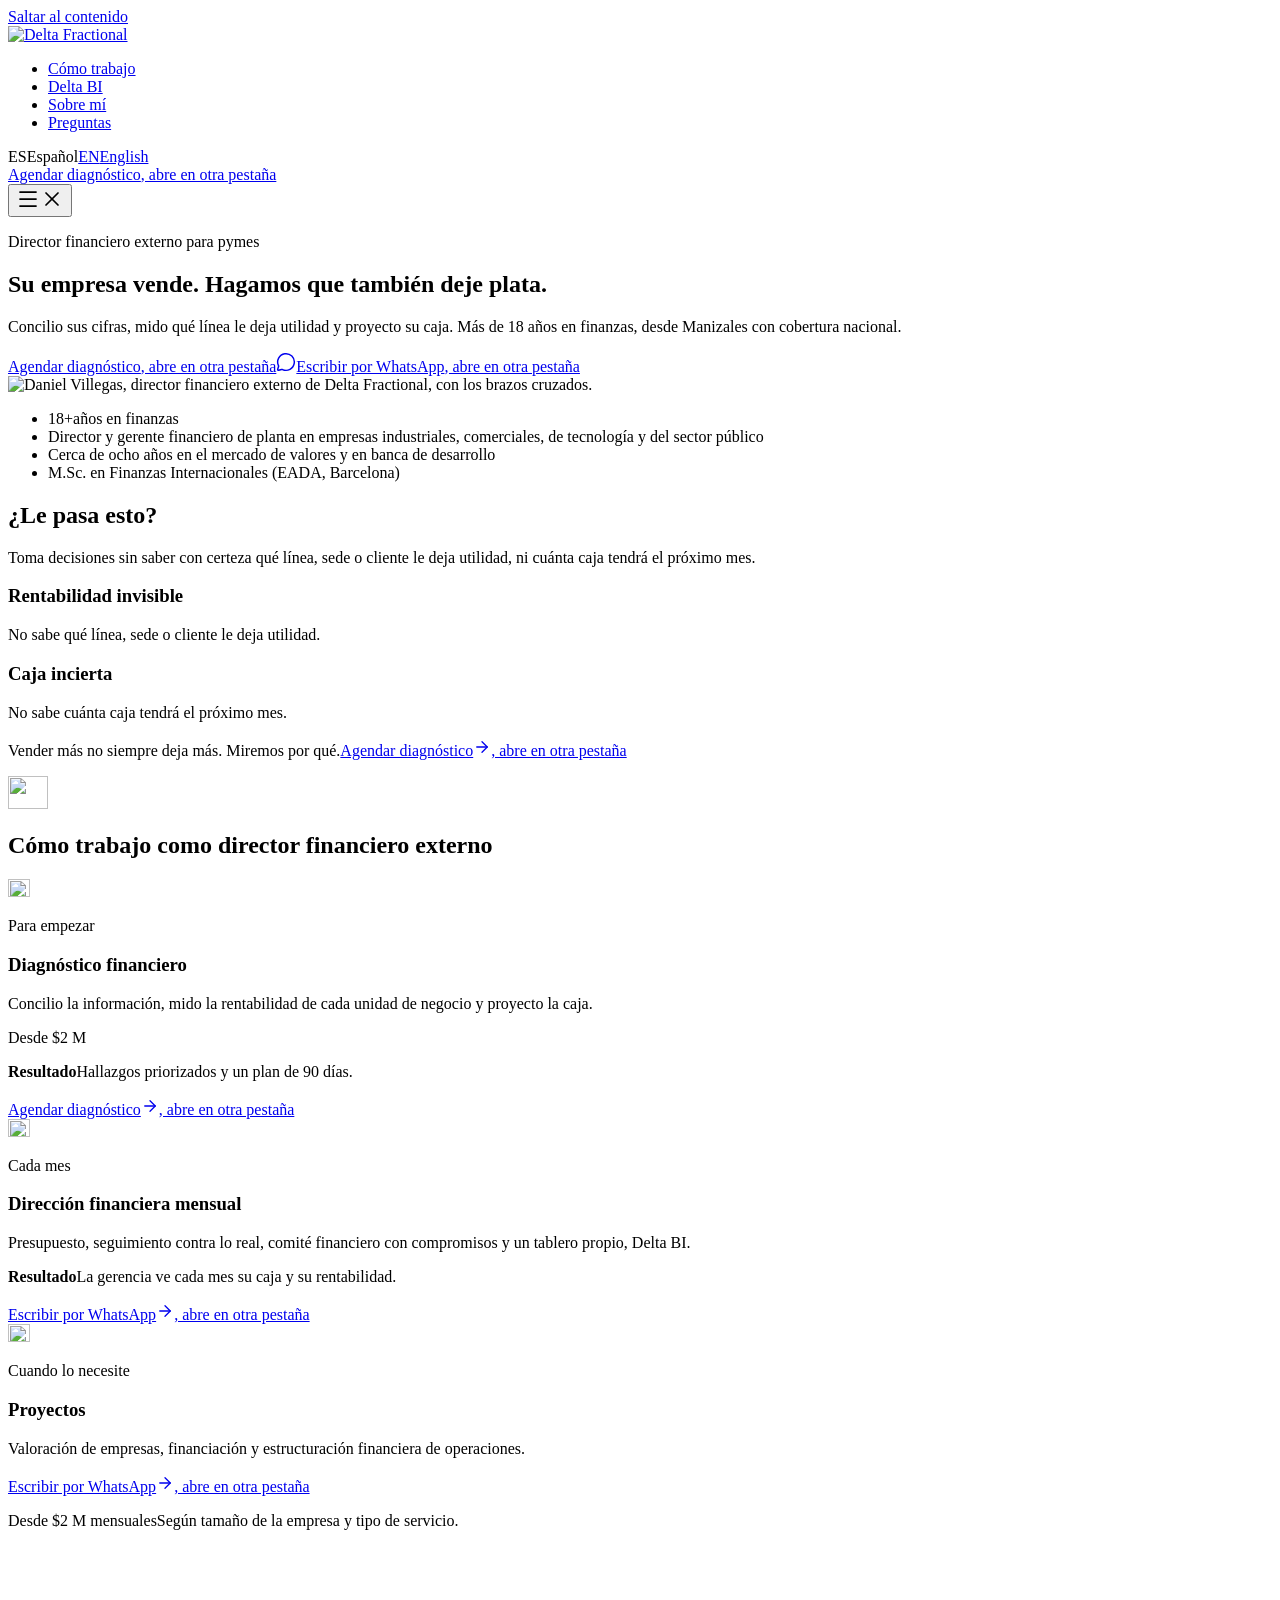
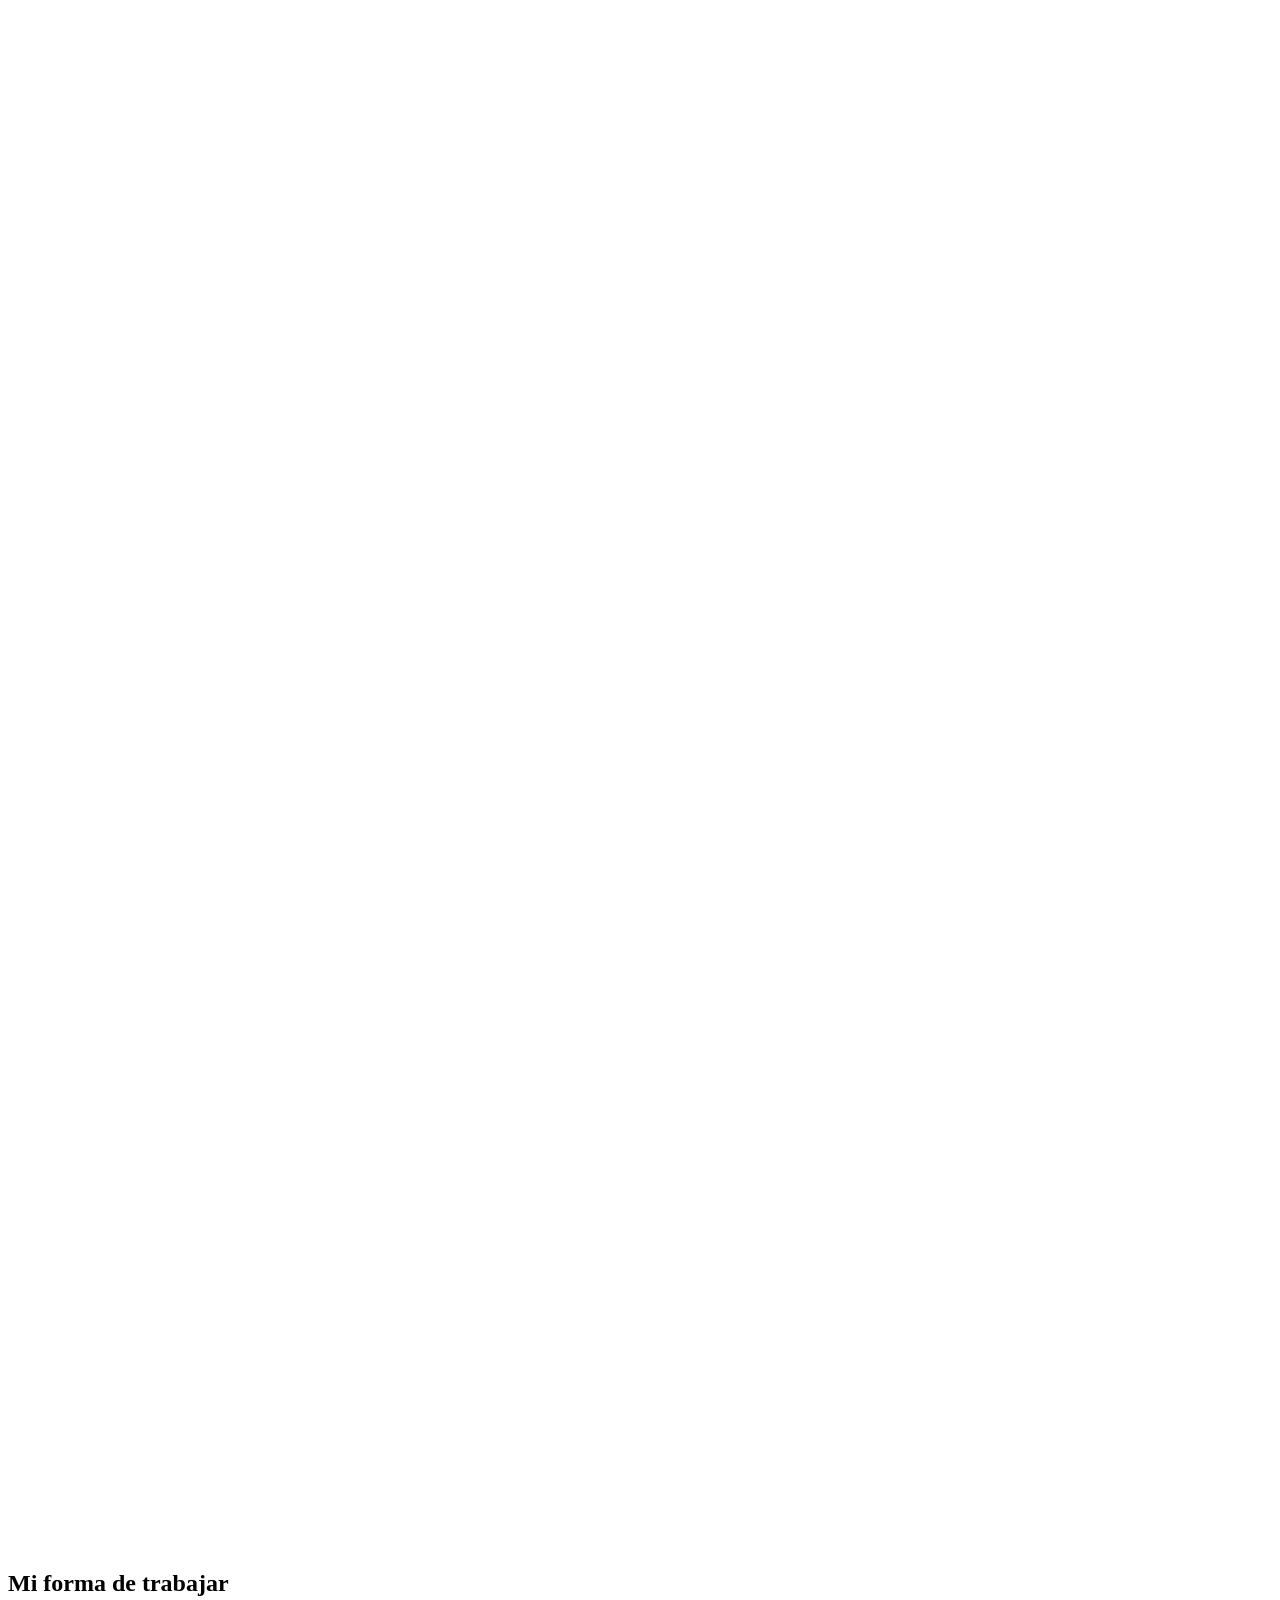
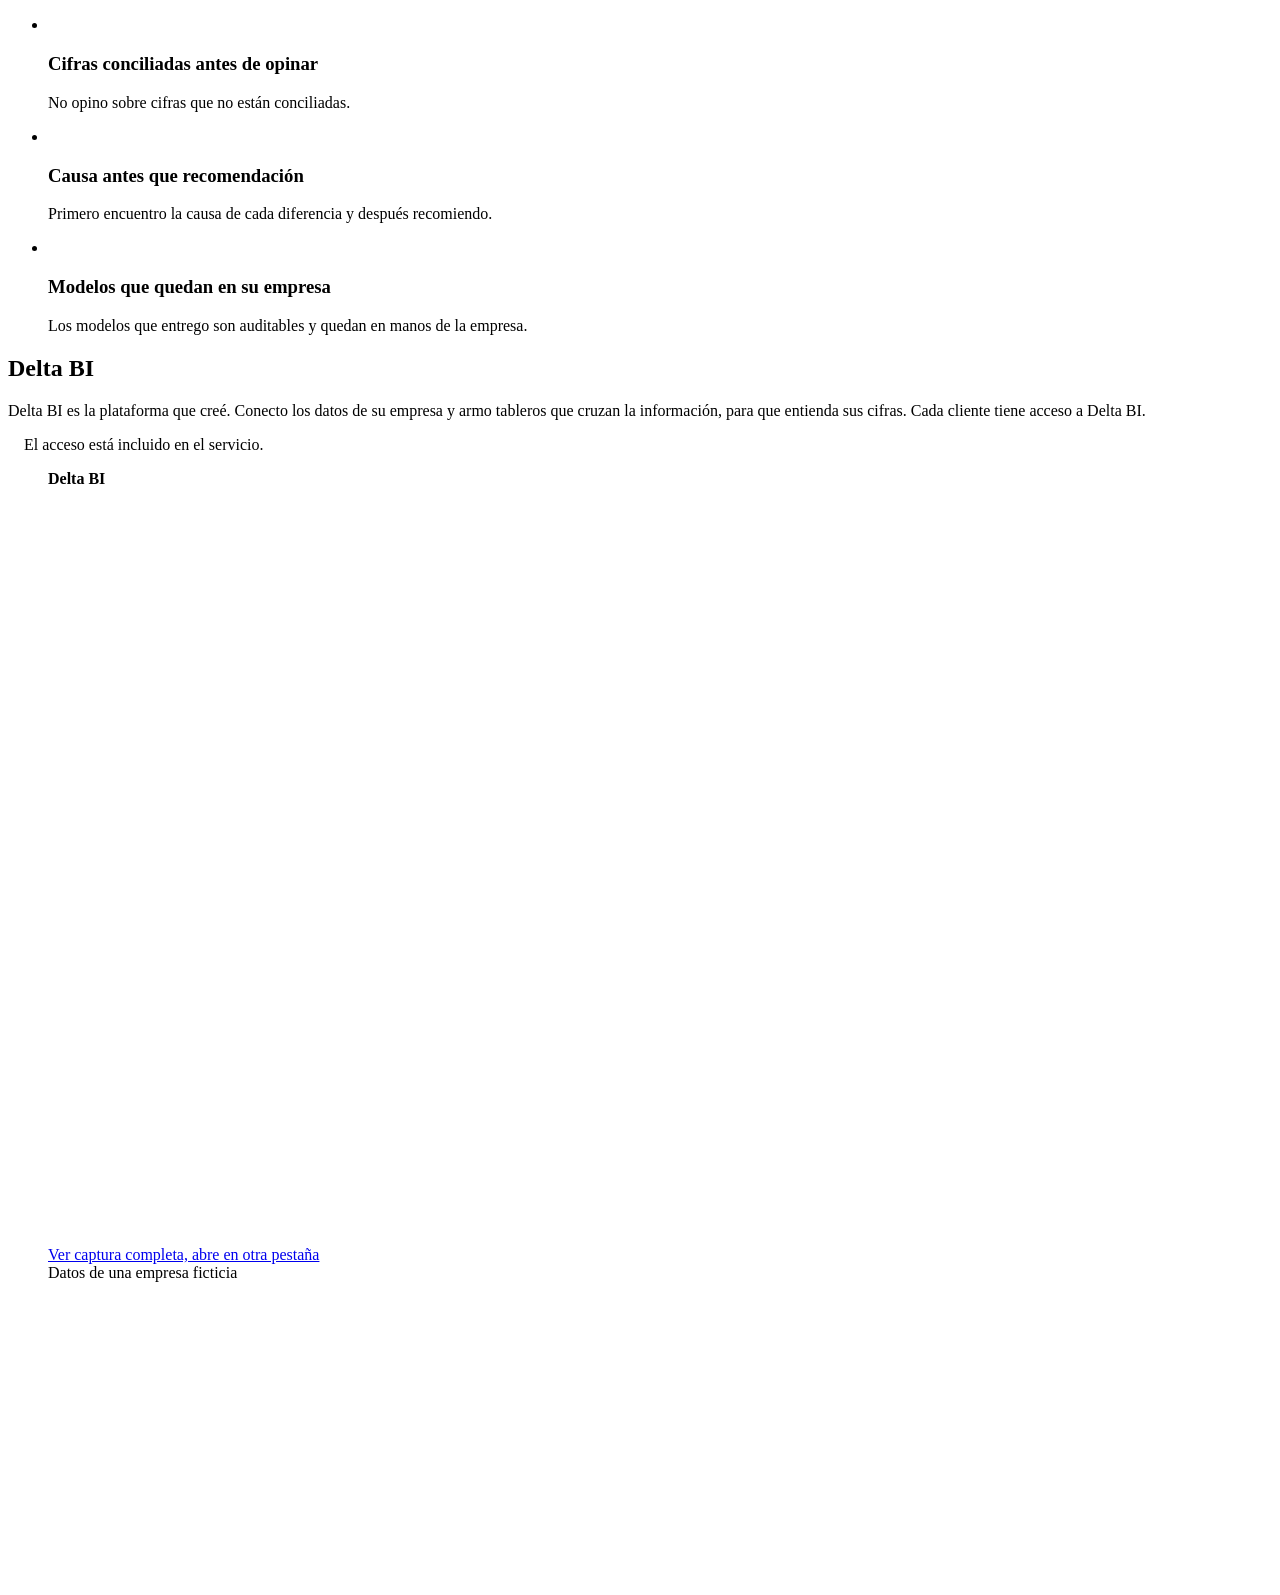
==== index.html @ 46c0f963 "Vista previa de rediseno-marca (a7adb12)" ====
<!DOCTYPE html><html lang="es-CO"><head><meta charset="utf-8"><meta name="viewport" content="width=device-width, initial-scale=1"><title>CFO fraccional para pymes en Colombia | Delta Fractional</title><meta name="description" content="Director financiero externo para pymes: concilio sus cifras, mido qué línea le deja utilidad y proyecto su caja. Más de 18 años en finanzas. Manizales, cobertura nacional."><meta name="robots" content="noindex, nofollow"><link rel="canonical" href="https://deltafractional.com/"><link rel="alternate" hreflang="es-CO" href="https://deltafractional.com/"><link rel="alternate" hreflang="en" href="https://deltafractional.com/en/"><link rel="alternate" hreflang="x-default" href="https://deltafractional.com/"><link rel="preload" href="/delta-fractional-preview/fonts/Figtree-Variable-latin.woff2" as="font" type="font/woff2" crossorigin><style>
@font-face{font-family:"Figtree";font-style:normal;font-weight:300 900;font-display:swap;src:url("/delta-fractional-preview/fonts/Figtree-Variable-latin.woff2") format("woff2");unicode-range:U+0000-00FF,U+0131,U+0152-0153,U+02BB-02BC,U+02C6,U+02DA,U+02DC,U+0304,U+0308,U+0329,U+2000-206F,U+20AC,U+2122,U+2191,U+2193,U+2212,U+2215,U+FEFF,U+FFFD}
@font-face{font-family:"Figtree";font-style:normal;font-weight:300 900;font-display:swap;src:url("/delta-fractional-preview/fonts/Figtree-Variable-latin-ext.woff2") format("woff2");unicode-range:U+0100-02BA,U+02BD-02C5,U+02C7-02CC,U+02CE-02D7,U+02DD-02FF,U+0304,U+0308,U+0329,U+1D00-1DBF,U+1E00-1E9F,U+1EF2-1EFF,U+2020,U+20A0-20AB,U+20AD-20C4,U+2113,U+2C60-2C7F,U+A720-A7FF}</style><link rel="icon" href="/delta-fractional-preview/favicon.svg" type="image/svg+xml"><link rel="icon" href="/delta-fractional-preview/favicon.ico" sizes="48x48"><link rel="apple-touch-icon" href="/delta-fractional-preview/apple-touch-icon.png"><link rel="manifest" href="/delta-fractional-preview/site.webmanifest"><meta name="theme-color" content="#2A3038"><meta property="og:type" content="website"><meta property="og:site_name" content="Delta Fractional"><meta property="og:title" content="CFO fraccional para pymes en Colombia | Delta Fractional"><meta property="og:description" content="Director financiero externo para pymes: concilio sus cifras, mido qué línea le deja utilidad y proyecto su caja. Más de 18 años en finanzas. Manizales, cobertura nacional."><meta property="og:url" content="https://deltafractional.com/"><meta property="og:image" content="https://deltafractional.com/img/og/og-es.jpg"><meta property="og:image:width" content="1200"><meta property="og:image:height" content="630"><meta property="og:image:type" content="image/jpeg"><meta property="og:image:alt" content="Delta Fractional. Su empresa vende. Hagamos que también deje plata."><meta property="og:locale" content="es_CO"><meta property="og:locale:alternate" content="en_US"><meta name="twitter:card" content="summary_large_image"><meta name="twitter:title" content="CFO fraccional para pymes en Colombia | Delta Fractional"><meta name="twitter:description" content="Director financiero externo para pymes: concilio sus cifras, mido qué línea le deja utilidad y proyecto su caja. Más de 18 años en finanzas. Manizales, cobertura nacional."><meta name="twitter:image" content="https://deltafractional.com/img/og/og-es.jpg"><meta name="twitter:image:alt" content="Delta Fractional. Su empresa vende. Hagamos que también deje plata."><script type="application/ld+json">{"@context":"https://schema.org","@graph":[{"@type":"WebSite","@id":"https://deltafractional.com/#sitio","url":"https://deltafractional.com/","name":"Delta Fractional","inLanguage":"es-CO","publisher":{"@id":"https://deltafractional.com/#negocio"}},{"@type":"ProfessionalService","@id":"https://deltafractional.com/#negocio","name":"Delta Fractional","url":"https://deltafractional.com/","logo":"https://deltafractional.com/img/logo/delta-horizontal-color@2x.png","image":"https://deltafractional.com/delta-fractional-preview/_astro/hero-retrato.CYW5LN0H_1LF0CL.jpg","description":"Director financiero externo para pymes: concilio sus cifras, mido qué línea le deja utilidad y proyecto su caja. Más de 18 años en finanzas. Manizales, cobertura nacional.","telephone":"+573102216863","priceRange":"Desde COP 2 M mensuales","address":{"@type":"PostalAddress","addressLocality":"Manizales","addressRegion":"Caldas","addressCountry":"CO"},"areaServed":{"@type":"Country","name":"Colombia"},"founder":{"@id":"https://deltafractional.com/#daniel-villegas"},"employee":{"@id":"https://deltafractional.com/#daniel-villegas"},"sameAs":["https://www.linkedin.com/in/daniel-villegas-deltafractional/"]},{"@type":"Person","@id":"https://deltafractional.com/#daniel-villegas","name":"Daniel Villegas","jobTitle":"Director financiero externo","image":"https://deltafractional.com/delta-fractional-preview/_astro/hero-retrato.CYW5LN0H_1LF0CL.jpg","worksFor":{"@id":"https://deltafractional.com/#negocio"},"alumniOf":[{"@type":"CollegeOrUniversity","name":"EADA Business School"},{"@type":"CollegeOrUniversity","name":"Pontificia Universidad Javeriana"}],"sameAs":["https://www.linkedin.com/in/daniel-villegas-deltafractional/"]},{"@type":"FAQPage","@id":"https://deltafractional.com/#preguntas","inLanguage":"es-CO","mainEntity":[{"@type":"Question","name":"¿Cuánto cuesta?","acceptedAnswer":{"@type":"Answer","text":"Desde $2 M mensuales, según el tamaño de la empresa y el tipo de servicio."}},{"@type":"Question","name":"¿Trabaja solo en Manizales?","acceptedAnswer":{"@type":"Answer","text":"No. Estoy en Manizales y tengo cobertura nacional."}},{"@type":"Question","name":"¿El acceso a Delta BI tiene costo aparte?","acceptedAnswer":{"@type":"Answer","text":"No. El acceso a Delta BI está incluido en el servicio."}},{"@type":"Question","name":"¿Qué pasa con los modelos cuando termina el trabajo?","acceptedAnswer":{"@type":"Answer","text":"Los modelos que entrego son auditables y quedan en manos de la empresa."}}]}]}</script><link rel="preload" as="image" type="image/avif" imagesrcset="/delta-fractional-preview/_astro/hero-retrato.CYW5LN0H_1k4lbf.avif 480w, /delta-fractional-preview/_astro/hero-retrato.CYW5LN0H_Z2gIdjB.avif 800w, /delta-fractional-preview/_astro/hero-retrato.CYW5LN0H_Z25eYCM.avif 860w" imagesizes="(max-width: 900px) min(420px, 100vw), 480px" fetchpriority="high"><link rel="stylesheet" href="/delta-fractional-preview/_astro/Base.Dp8nK4Ft.css"><link rel="stylesheet" href="/delta-fractional-preview/_astro/PaginaInicio.BoTttShV.css"><link rel="stylesheet" href="/delta-fractional-preview/_astro/Testimonios.DetWG1xv.css"></head><body><a class="saltar" href="#contenido">Saltar al contenido</a><header class="site" data-header data-astro-cid-nen7h5rs><div class="wrap fila" data-astro-cid-nen7h5rs><a class="logo" href="/delta-fractional-preview/" aria-label="Delta Fractional, inicio" data-astro-cid-nen7h5rs><!-- Logo a 144 px de ancho: entre 140 y 180 px se usa la versión con el descriptor oscuro. --><img src="/delta-fractional-preview/img/logo/delta-horizontal-color-descriptor-oscuro.svg" alt="Delta Fractional" width="144" height="56" data-astro-cid-nen7h5rs></a><nav class="nav-escritorio" aria-label="Principal" data-astro-cid-nen7h5rs><ul data-astro-cid-nen7h5rs><li data-astro-cid-nen7h5rs><a href="/delta-fractional-preview/#como-trabajo" data-astro-cid-nen7h5rs>Cómo trabajo</a></li><li data-astro-cid-nen7h5rs><a href="/delta-fractional-preview/#delta-bi" data-astro-cid-nen7h5rs>Delta BI</a></li><li data-astro-cid-nen7h5rs><a href="/delta-fractional-preview/#sobre-daniel" data-astro-cid-nen7h5rs>Sobre mí</a></li><li data-astro-cid-nen7h5rs><a href="/delta-fractional-preview/#preguntas" data-astro-cid-nen7h5rs>Preguntas</a></li></ul><div class="idioma" role="group" aria-label="Idioma" data-astro-cid-nen7h5rs><span aria-current="page" lang="es" data-astro-cid-nen7h5rs><span aria-hidden="true" data-astro-cid-nen7h5rs>ES</span><span class="sr-only" data-astro-cid-nen7h5rs>Español</span></span><a href="/delta-fractional-preview/en/" lang="en" hreflang="en" data-evento="idioma_cambio" data-astro-cid-nen7h5rs><span aria-hidden="true" data-astro-cid-nen7h5rs>EN</span><span class="sr-only" data-astro-cid-nen7h5rs>English</span></a></div><a class="btn btn-primario" href="https://wa.me/573102216863?text=Hola%20Daniel%2C%20quiero%20agendar%20el%20diagn%C3%B3stico%20financiero." data-evento="cta_diagnostico_click" data-ubicacion="header" data-astro-cid-nen7h5rs>Agendar diagnóstico</a></nav><button class="menu-btn" type="button" aria-expanded="false" aria-controls="menu-movil" data-menu-abrir data-label-abrir="Abrir menú" data-label-cerrar="Cerrar menú" aria-label="Abrir menú" data-astro-cid-nen7h5rs><span class="ico-abrir" data-astro-cid-nen7h5rs><svg xmlns="http://www.w3.org/2000/svg" width="24" height="24" viewBox="0 0 24 24" fill="none" stroke="currentColor" stroke-width="1.75" stroke-linecap="round" stroke-linejoin="round" aria-hidden="true" focusable="false">
  <path d="M4 5h16" />
  <path d="M4 12h16" />
  <path d="M4 19h16" />
</svg></span><span class="ico-cerrar" data-astro-cid-nen7h5rs><svg xmlns="http://www.w3.org/2000/svg" width="24" height="24" viewBox="0 0 24 24" fill="none" stroke="currentColor" stroke-width="1.75" stroke-linecap="round" stroke-linejoin="round" aria-hidden="true" focusable="false">
  <path d="M18 6 6 18" />
  <path d="m6 6 12 12" />
</svg></span></button></div><div class="panel" id="menu-movil" data-menu-panel hidden data-astro-cid-nen7h5rs><nav aria-label="Principal" data-astro-cid-nen7h5rs><ul data-astro-cid-nen7h5rs><li data-astro-cid-nen7h5rs><a href="/delta-fractional-preview/#como-trabajo" data-menu-cerrar data-astro-cid-nen7h5rs>Cómo trabajo</a></li><li data-astro-cid-nen7h5rs><a href="/delta-fractional-preview/#delta-bi" data-menu-cerrar data-astro-cid-nen7h5rs>Delta BI</a></li><li data-astro-cid-nen7h5rs><a href="/delta-fractional-preview/#sobre-daniel" data-menu-cerrar data-astro-cid-nen7h5rs>Sobre mí</a></li><li data-astro-cid-nen7h5rs><a href="/delta-fractional-preview/#preguntas" data-menu-cerrar data-astro-cid-nen7h5rs>Preguntas</a></li></ul></nav><div class="panel-pie" data-astro-cid-nen7h5rs><a class="btn btn-primario" href="https://wa.me/573102216863?text=Hola%20Daniel%2C%20quiero%20agendar%20el%20diagn%C3%B3stico%20financiero." data-evento="cta_diagnostico_click" data-ubicacion="header" data-astro-cid-nen7h5rs>Agendar diagnóstico</a><div class="idioma" role="group" aria-label="Idioma" data-astro-cid-nen7h5rs><span aria-current="page" lang="es" data-astro-cid-nen7h5rs>Español</span><a href="/delta-fractional-preview/en/" lang="en" hreflang="en" data-evento="idioma_cambio" data-astro-cid-nen7h5rs>English</a></div></div></div></header><script type="module">var e=document.querySelector(`[data-header]`),t=e.querySelector(`[data-menu-abrir]`),n=e.querySelector(`[data-menu-panel]`),r=()=>e.toggleAttribute(`data-scrolled`,window.scrollY>8);addEventListener(`scroll`,r,{passive:!0}),requestAnimationFrame(r);var i=()=>[t,...n.querySelectorAll(`a[href], button:not([disabled])`)].filter(e=>e.offsetParent!==null);function a(){n.hidden=!1,e.setAttribute(`data-abierto`,``),t.setAttribute(`aria-expanded`,`true`),t.setAttribute(`aria-label`,t.dataset.labelCerrar),document.documentElement.style.overflow=`hidden`,n.querySelector(`a`)?.focus()}function o(r=!0){n.hidden=!0,e.removeAttribute(`data-abierto`),t.setAttribute(`aria-expanded`,`false`),t.setAttribute(`aria-label`,t.dataset.labelAbrir),document.documentElement.style.overflow=``,r&&t.focus()}t.addEventListener(`click`,()=>n.hidden?a():o()),n.querySelectorAll(`[data-menu-cerrar]`).forEach(e=>e.addEventListener(`click`,()=>o(!1))),document.addEventListener(`keydown`,e=>{if(n.hidden)return;if(e.key===`Escape`){e.preventDefault(),o();return}if(e.key!==`Tab`)return;let t=i(),r=t[0],a=t[t.length-1];e.shiftKey&&document.activeElement===r?(e.preventDefault(),a.focus()):!e.shiftKey&&document.activeElement===a&&(e.preventDefault(),r.focus())}),matchMedia(`(min-width: 901px)`).addEventListener(`change`,e=>{e.matches&&!n.hidden&&o(!1)});</script><main id="contenido" tabindex="-1"><section class="hero" aria-labelledby="h1" data-astro-cid-bp6l7boz><div class="wrap grid" data-astro-cid-bp6l7boz><div class="texto" data-astro-cid-bp6l7boz><p class="eyebrow" data-astro-cid-bp6l7boz>Director financiero externo para pymes</p><h1 id="h1" data-astro-cid-bp6l7boz>Su empresa vende. Hagamos que también <span class="subrayado" data-astro-cid-bp6l7boz>deje plata</span>.</h1><p class="sub" data-astro-cid-bp6l7boz>Concilio sus cifras, mido qué línea le deja utilidad y proyecto su caja. Más de 18 años en finanzas, desde Manizales con cobertura nacional.</p><div class="botones" data-hero-ctas data-astro-cid-bp6l7boz><a class="btn btn-primario" href="https://wa.me/573102216863?text=Hola%20Daniel%2C%20quiero%20agendar%20el%20diagn%C3%B3stico%20financiero." data-evento="cta_diagnostico_click" data-ubicacion="hero" data-astro-cid-bp6l7boz>Agendar diagnóstico</a><a class="btn btn-secundario" href="https://wa.me/573102216863?text=Hola%20Daniel%2C%20me%20interesa%20conocer%20m%C3%A1s%20sobre%20sus%20servicios%20de%20direcci%C3%B3n%20financiera." data-evento="cta_whatsapp_click" data-ubicacion="hero" data-astro-cid-bp6l7boz><svg xmlns="http://www.w3.org/2000/svg" width="20" height="20" viewBox="0 0 24 24" fill="none" stroke="currentColor" stroke-width="1.75" stroke-linecap="round" stroke-linejoin="round" aria-hidden="true" focusable="false">
  <path d="M2.992 16.342a2 2 0 0 1 .094 1.167l-1.065 3.29a1 1 0 0 0 1.236 1.168l3.413-.998a2 2 0 0 1 1.099.092 10 10 0 1 0-4.777-4.719" />
</svg>Escribir por WhatsApp</a></div></div><div class="foto retrato" style="--ratio:4/5;--ratio-movil:4/5;--posicion:50% 30%;--ajuste:cover" data-foto="hero-retrato" data-estado="foto" data-astro-cid-xjdomtpr><picture data-astro-cid-xjdomtpr="true"><source srcset="/delta-fractional-preview/_astro/hero-retrato.CYW5LN0H_1k4lbf.avif 480w, /delta-fractional-preview/_astro/hero-retrato.CYW5LN0H_Z2gIdjB.avif 800w, /delta-fractional-preview/_astro/hero-retrato.CYW5LN0H_Z25eYCM.avif 860w" type="image/avif" sizes="(max-width: 900px) min(420px, 100vw), 480px"><source srcset="/delta-fractional-preview/_astro/hero-retrato.CYW5LN0H_Z2lFjpa.webp 480w, /delta-fractional-preview/_astro/hero-retrato.CYW5LN0H_sDt0b.webp 800w, /delta-fractional-preview/_astro/hero-retrato.CYW5LN0H_E7GG0.webp 860w" type="image/webp" sizes="(max-width: 900px) min(420px, 100vw), 480px"><img src="/delta-fractional-preview/_astro/hero-retrato.CYW5LN0H_1LF0CL.jpg" srcset="/delta-fractional-preview/_astro/hero-retrato.CYW5LN0H_2gHwrH.jpg 480w, /delta-fractional-preview/_astro/hero-retrato.CYW5LN0H_1AbLVW.jpg 800w, /delta-fractional-preview/_astro/hero-retrato.CYW5LN0H_1LF0CL.jpg 860w" alt="Daniel Villegas, director financiero externo de Delta Fractional, con los brazos cruzados." sizes="(max-width: 900px) min(420px, 100vw), 480px" loading="eager" decoding="auto" fetchpriority="high" data-astro-cid-xjdomtpr="true" width="860" height="1075"></picture></div></div></section><section class="prueba" aria-label="Trayectoria" data-astro-cid-ptsslkkd><div class="wrap" data-astro-cid-ptsslkkd><ul data-astro-cid-ptsslkkd><li class="kpi-item" data-astro-cid-ptsslkkd><span class="kpi tnum" data-astro-cid-ptsslkkd>18+</span><span data-astro-cid-ptsslkkd>años en finanzas</span></li><li data-astro-cid-ptsslkkd>Director y gerente financiero de planta en empresas industriales, comerciales, de tecnología y del sector público</li><li data-astro-cid-ptsslkkd>Cerca de ocho años en el mercado de valores y en banca de desarrollo</li><li data-astro-cid-ptsslkkd>M.Sc. en Finanzas Internacionales (EADA, Barcelona)</li></ul></div></section><section class="seccion" aria-labelledby="h-problema" data-astro-cid-l6jfu6c6><div class="wrap" data-astro-cid-l6jfu6c6><div class="cabeza" data-astro-cid-l6jfu6c6><h2 id="h-problema" data-astro-cid-l6jfu6c6>¿Le pasa esto?</h2><p class="sub" data-astro-cid-l6jfu6c6>Toma decisiones sin saber con certeza qué línea, sede o cliente le deja utilidad, ni cuánta caja tendrá el próximo mes.</p></div><div class="dolores" data-astro-cid-l6jfu6c6><div class="tarjeta" data-astro-cid-l6jfu6c6><h3 data-astro-cid-l6jfu6c6>Rentabilidad invisible</h3><p class="muted" data-astro-cid-l6jfu6c6>No sabe qué línea, sede o cliente le deja utilidad.</p></div><div class="tarjeta" data-astro-cid-l6jfu6c6><h3 data-astro-cid-l6jfu6c6>Caja incierta</h3><p class="muted" data-astro-cid-l6jfu6c6>No sabe cuánta caja tendrá el próximo mes.</p></div></div><p class="cierre" data-astro-cid-l6jfu6c6>Vender más no siempre deja más. Miremos por qué.<a class="enlace-flecha" href="https://wa.me/573102216863?text=Hola%20Daniel%2C%20quiero%20agendar%20el%20diagn%C3%B3stico%20financiero." data-evento="cta_diagnostico_click" data-ubicacion="problema" data-astro-cid-l6jfu6c6>Agendar diagnóstico<svg xmlns="http://www.w3.org/2000/svg" width="18" height="18" viewBox="0 0 24 24" fill="none" stroke="currentColor" stroke-width="1.75" stroke-linecap="round" stroke-linejoin="round" aria-hidden="true" focusable="false">
  <path d="M5 12h14" />
  <path d="m12 5 7 7-7 7" />
</svg></a></p></div></section><div class="separador wrap" aria-hidden="true" data-astro-cid-dk6ueml5><img src="/delta-fractional-preview/img/graficos/chevron.svg" alt="" width="40" height="33" loading="lazy" data-astro-cid-dk6ueml5></div><section class="seccion" id="como-trabajo" aria-labelledby="h-servicios" data-astro-cid-7kfzlnq4><div class="wrap" data-astro-cid-7kfzlnq4><h2 id="h-servicios" class="titulo" data-astro-cid-7kfzlnq4>Cómo trabajo como director financiero externo</h2><div class="escalera" data-astro-cid-7kfzlnq4><article class="servicio" aria-labelledby="servicio-diagnostico" data-astro-cid-7kfzlnq4><img class="chev" src="/delta-fractional-preview/img/graficos/chevron-bullet.svg" alt="" width="22" height="18" loading="lazy" data-astro-cid-7kfzlnq4><p class="eyebrow" data-astro-cid-7kfzlnq4>Para empezar</p><h3 id="servicio-diagnostico" data-astro-cid-7kfzlnq4>Diagnóstico financiero</h3><p class="muted" data-astro-cid-7kfzlnq4>Concilio la información, mido la rentabilidad de cada unidad de negocio y proyecto la caja.</p><p class="precio-servicio tnum" data-astro-cid-7kfzlnq4>Desde $2 M</p><p class="resultado" data-astro-cid-7kfzlnq4><strong data-astro-cid-7kfzlnq4>Resultado</strong><span data-astro-cid-7kfzlnq4>Hallazgos priorizados y un plan de 90 días.</span></p><a class="enlace-flecha accion" href="https://wa.me/573102216863?text=Hola%20Daniel%2C%20quiero%20agendar%20el%20diagn%C3%B3stico%20financiero." data-evento="cta_diagnostico_click" data-ubicacion="servicios" data-astro-cid-7kfzlnq4>Agendar diagnóstico<svg xmlns="http://www.w3.org/2000/svg" width="18" height="18" viewBox="0 0 24 24" fill="none" stroke="currentColor" stroke-width="1.75" stroke-linecap="round" stroke-linejoin="round" aria-hidden="true" focusable="false">
  <path d="M5 12h14" />
  <path d="m12 5 7 7-7 7" />
</svg></a></article><article class="servicio" aria-labelledby="servicio-mensual" data-astro-cid-7kfzlnq4><img class="chev" src="/delta-fractional-preview/img/graficos/chevron-bullet.svg" alt="" width="22" height="18" loading="lazy" data-astro-cid-7kfzlnq4><p class="eyebrow" data-astro-cid-7kfzlnq4>Cada mes</p><h3 id="servicio-mensual" data-astro-cid-7kfzlnq4>Dirección financiera mensual</h3><p class="muted" data-astro-cid-7kfzlnq4>Presupuesto, seguimiento contra lo real, comité financiero con compromisos y un tablero propio, Delta BI.</p><p class="resultado" data-astro-cid-7kfzlnq4><strong data-astro-cid-7kfzlnq4>Resultado</strong><span data-astro-cid-7kfzlnq4>La gerencia ve cada mes su caja y su rentabilidad.</span></p><a class="enlace-flecha accion" href="https://wa.me/573102216863?text=Hola%20Daniel%2C%20me%20interesa%20conocer%20m%C3%A1s%20sobre%20sus%20servicios%20de%20direcci%C3%B3n%20financiera." data-evento="cta_whatsapp_click" data-ubicacion="servicios" data-astro-cid-7kfzlnq4>Escribir por WhatsApp<svg xmlns="http://www.w3.org/2000/svg" width="18" height="18" viewBox="0 0 24 24" fill="none" stroke="currentColor" stroke-width="1.75" stroke-linecap="round" stroke-linejoin="round" aria-hidden="true" focusable="false">
  <path d="M5 12h14" />
  <path d="m12 5 7 7-7 7" />
</svg></a></article><article class="servicio" aria-labelledby="servicio-proyectos" data-astro-cid-7kfzlnq4><img class="chev" src="/delta-fractional-preview/img/graficos/chevron-bullet.svg" alt="" width="22" height="18" loading="lazy" data-astro-cid-7kfzlnq4><p class="eyebrow" data-astro-cid-7kfzlnq4>Cuando lo necesite</p><h3 id="servicio-proyectos" data-astro-cid-7kfzlnq4>Proyectos</h3><p class="muted" data-astro-cid-7kfzlnq4>Valoración de empresas, financiación y estructuración financiera de operaciones.</p><a class="enlace-flecha accion" href="https://wa.me/573102216863?text=Hola%20Daniel%2C%20me%20interesa%20conocer%20m%C3%A1s%20sobre%20sus%20servicios%20de%20direcci%C3%B3n%20financiera." data-evento="cta_whatsapp_click" data-ubicacion="servicios" data-astro-cid-7kfzlnq4>Escribir por WhatsApp<svg xmlns="http://www.w3.org/2000/svg" width="18" height="18" viewBox="0 0 24 24" fill="none" stroke="currentColor" stroke-width="1.75" stroke-linecap="round" stroke-linejoin="round" aria-hidden="true" focusable="false">
  <path d="M5 12h14" />
  <path d="m12 5 7 7-7 7" />
</svg></a></article></div><p class="inversion" data-astro-cid-7kfzlnq4><span class="precio tnum" data-astro-cid-7kfzlnq4>Desde $2 M mensuales</span><span class="muted" data-astro-cid-7kfzlnq4>Según tamaño de la empresa y tipo de servicio.</span></p></div></section><section class="seccion diferencial" aria-labelledby="h-diferencial" data-astro-cid-omrw57sw><div class="wrap grid" data-astro-cid-omrw57sw><div class="foto foto-trabajo" style="--ratio:3/2;--ratio-movil:3/2;--posicion:50% 35%;--ajuste:cover" data-foto="trabajo-cliente" data-estado="foto" data-astro-cid-xjdomtpr><picture data-astro-cid-xjdomtpr="true"><source srcset="/delta-fractional-preview/_astro/trabajo-cliente.D7tezI--_Z2dv1en.avif 480w, /delta-fractional-preview/_astro/trabajo-cliente.D7tezI--_oN0wX.avif 800w, /delta-fractional-preview/_astro/trabajo-cliente.D7tezI--_Z15F1A8.avif 1200w, /delta-fractional-preview/_astro/trabajo-cliente.D7tezI--_ARsz4.avif 1600w" type="image/avif" sizes="(max-width: 900px) 100vw, 580px"><source srcset="/delta-fractional-preview/_astro/trabajo-cliente.D7tezI--_Z1yxwTf.webp 480w, /delta-fractional-preview/_astro/trabajo-cliente.D7tezI--_13KtR6.webp 800w, /delta-fractional-preview/_astro/trabajo-cliente.D7tezI--_Z17JGCN.webp 1200w, /delta-fractional-preview/_astro/trabajo-cliente.D7tezI--_ZrunLL.webp 1600w" type="image/webp" sizes="(max-width: 900px) 100vw, 580px"><img src="/delta-fractional-preview/_astro/trabajo-cliente.D7tezI--_2pyNYB.jpg" srcset="/delta-fractional-preview/_astro/trabajo-cliente.D7tezI--_Z1j1TVQ.jpg 480w, /delta-fractional-preview/_astro/trabajo-cliente.D7tezI--_1jh6Ou.jpg 800w, /delta-fractional-preview/_astro/trabajo-cliente.D7tezI--_1F7rds.jpg 1200w, /delta-fractional-preview/_astro/trabajo-cliente.D7tezI--_Z3Rl8w.jpg 1600w" alt="Daniel Villegas dibuja un diagrama en un tablero." sizes="(max-width: 900px) 100vw, 580px" loading="lazy" decoding="async" fetchpriority="auto" data-astro-cid-xjdomtpr="true" width="2400" height="1600"></picture></div><div data-astro-cid-omrw57sw><h2 id="h-diferencial" data-astro-cid-omrw57sw>Mi forma de trabajar</h2><ul class="pilares" data-astro-cid-omrw57sw><li data-astro-cid-omrw57sw><img src="/delta-fractional-preview/img/graficos/chevron-bullet.svg" alt="" width="16" height="13" loading="lazy" data-astro-cid-omrw57sw><h3 data-astro-cid-omrw57sw>Cifras conciliadas antes de opinar</h3><p data-astro-cid-omrw57sw>No opino sobre cifras que no están conciliadas.</p></li><li data-astro-cid-omrw57sw><img src="/delta-fractional-preview/img/graficos/chevron-bullet.svg" alt="" width="16" height="13" loading="lazy" data-astro-cid-omrw57sw><h3 data-astro-cid-omrw57sw>Causa antes que recomendación</h3><p data-astro-cid-omrw57sw>Primero encuentro la causa de cada diferencia y después recomiendo.</p></li><li data-astro-cid-omrw57sw><img src="/delta-fractional-preview/img/graficos/chevron-bullet.svg" alt="" width="16" height="13" loading="lazy" data-astro-cid-omrw57sw><h3 data-astro-cid-omrw57sw>Modelos que quedan en su empresa</h3><p data-astro-cid-omrw57sw>Los modelos que entrego son auditables y quedan en manos de la empresa.</p></li></ul></div></div></section><section class="seccion deltabi" id="delta-bi" aria-labelledby="h-deltabi" data-astro-cid-vlv46jvv><div class="wrap grid con-captura" data-astro-cid-vlv46jvv><h2 id="h-deltabi" data-astro-cid-vlv46jvv>Delta BI</h2><div class="texto" data-astro-cid-vlv46jvv><p data-astro-cid-vlv46jvv>Delta BI es la plataforma que creé. Conecto los datos de su empresa y armo tableros que cruzan la información, para que entienda sus cifras. Cada cliente tiene acceso a Delta BI.</p><p class="nota" data-astro-cid-vlv46jvv><img src="/delta-fractional-preview/img/graficos/chevron-bullet.svg" alt="" width="16" height="13" loading="lazy" data-astro-cid-vlv46jvv>El acceso está incluido en el servicio.</p></div><figure class="captura" data-astro-cid-vlv46jvv><div class="marco" data-astro-cid-vlv46jvv><div class="barra" aria-hidden="true" data-astro-cid-vlv46jvv><span data-astro-cid-vlv46jvv></span><span data-astro-cid-vlv46jvv></span><span data-astro-cid-vlv46jvv></span><b data-astro-cid-vlv46jvv>Delta BI</b></div><a class="enlace" href="/delta-fractional-preview/_astro/delta-bi-captura.BudTI20n_Z255CFA.png" target="_blank" rel="noopener" data-astro-cid-vlv46jvv><div class="foto imagen" style="--ratio:1484/754;--ratio-movil:1214/550;--posicion:center;--ajuste:contain" data-foto="delta-bi-captura" data-estado="foto" data-astro-cid-xjdomtpr><picture data-astro-cid-xjdomtpr><source media="(max-width: 900px)" type="image/avif" srcset="/delta-fractional-preview/_astro/delta-bi-captura-movil.DytswvSp_Z1gW7ey.avif 480w, /delta-fractional-preview/_astro/delta-bi-captura-movil.DytswvSp_2wX22w.avif 800w, /delta-fractional-preview/_astro/delta-bi-captura-movil.DytswvSp_2u5fnN.avif 1200w, /delta-fractional-preview/_astro/delta-bi-captura-movil.DytswvSp_Z1PGDN6.avif 1214w" sizes="(max-width: 900px) 100vw, 1200px" data-astro-cid-xjdomtpr><source media="(max-width: 900px)" type="image/webp" srcset="/delta-fractional-preview/_astro/delta-bi-captura-movil.DytswvSp_r7HzI.webp 480w, /delta-fractional-preview/_astro/delta-bi-captura-movil.DytswvSp_ZO9gW8.webp 800w, /delta-fractional-preview/_astro/delta-bi-captura-movil.DytswvSp_Z2Dv3P.webp 1200w, /delta-fractional-preview/_astro/delta-bi-captura-movil.DytswvSp_GKIyc.webp 1214w" sizes="(max-width: 900px) 100vw, 1200px" data-astro-cid-xjdomtpr><source media="(max-width: 900px)" srcset="/delta-fractional-preview/_astro/delta-bi-captura-movil.DytswvSp_2qcxyW.png 480w, /delta-fractional-preview/_astro/delta-bi-captura-movil.DytswvSp_19Uy26.png 800w, /delta-fractional-preview/_astro/delta-bi-captura-movil.DytswvSp_spEI4.png 1200w, /delta-fractional-preview/_astro/delta-bi-captura-movil.DytswvSp_1cOTl6.png 1214w" sizes="(max-width: 900px) 100vw, 1200px" data-astro-cid-xjdomtpr><source type="image/avif" srcset="/delta-fractional-preview/_astro/delta-bi-captura.BudTI20n_Z1Ra3jh.avif 480w, /delta-fractional-preview/_astro/delta-bi-captura.BudTI20n_Z1nwibK.avif 800w, /delta-fractional-preview/_astro/delta-bi-captura.BudTI20n_2lwkUQ.avif 1200w, /delta-fractional-preview/_astro/delta-bi-captura.BudTI20n_2evwMF.avif 1484w" sizes="(max-width: 900px) 100vw, 1200px" data-astro-cid-xjdomtpr><source type="image/webp" srcset="/delta-fractional-preview/_astro/delta-bi-captura.BudTI20n_Z1dcyY9.webp 480w, /delta-fractional-preview/_astro/delta-bi-captura.BudTI20n_ZIyNQC.webp 800w, /delta-fractional-preview/_astro/delta-bi-captura.BudTI20n_2jrESb.webp 1200w, /delta-fractional-preview/_astro/delta-bi-captura.BudTI20n_2cqQK0.webp 1484w" sizes="(max-width: 900px) 100vw, 1200px" data-astro-cid-xjdomtpr><img src="/delta-fractional-preview/_astro/delta-bi-captura.BudTI20n_Z255CFA.png" srcset="/delta-fractional-preview/_astro/delta-bi-captura.BudTI20n_LqSiX.png 480w, /delta-fractional-preview/_astro/delta-bi-captura.BudTI20n_1g4Dqu.png 800w, /delta-fractional-preview/_astro/delta-bi-captura.BudTI20n_Z1X4Oxp.png 1200w, /delta-fractional-preview/_astro/delta-bi-captura.BudTI20n_Z255CFA.png 1484w" sizes="(max-width: 900px) 100vw, 1200px" alt="Tablero de rentabilidad mensual en Delta BI, con datos de una empresa ficticia." width="1484" height="754" loading="lazy" decoding="async" fetchpriority="auto" data-astro-cid-xjdomtpr></picture></div><span class="sr-only" data-astro-cid-vlv46jvv>Ver captura completa, abre en otra pestaña</span></a></div><figcaption data-astro-cid-vlv46jvv>Datos de una empresa ficticia</figcaption></figure></div></section><section class="seccion" id="sobre-daniel" aria-labelledby="h-sobre" data-astro-cid-vierwgjo><div class="wrap grid" data-astro-cid-vierwgjo><div class="foto foto-sobre" style="--ratio:3/2;--ratio-movil:4/5;--posicion:36% 30%;--ajuste:cover" data-foto="sobre-daniel" data-estado="foto" data-astro-cid-xjdomtpr><picture data-astro-cid-xjdomtpr="true"><source srcset="/delta-fractional-preview/_astro/sobre-daniel.DyKANYjK_Z1papJt.avif 480w, /delta-fractional-preview/_astro/sobre-daniel.DyKANYjK_qccVi.avif 800w, /delta-fractional-preview/_astro/sobre-daniel.DyKANYjK_2o4jim.avif 1200w, /delta-fractional-preview/_astro/sobre-daniel.DyKANYjK_9PFFj.avif 1600w" type="image/avif" sizes="(max-width: 900px) min(420px, 100vw), 580px"><source srcset="/delta-fractional-preview/_astro/sobre-daniel.DyKANYjK_1kcgzj.webp 480w, /delta-fractional-preview/_astro/sobre-daniel.DyKANYjK_Z1TCexQ.webp 800w, /delta-fractional-preview/_astro/sobre-daniel.DyKANYjK_10dmqR.webp 1200w, /delta-fractional-preview/_astro/sobre-daniel.DyKANYjK_Z2gWyrs.webp 1600w" type="image/webp" sizes="(max-width: 900px) min(420px, 100vw), 580px"><img src="/delta-fractional-preview/_astro/sobre-daniel.DyKANYjK_2s7C6b.jpg" srcset="/delta-fractional-preview/_astro/sobre-daniel.DyKANYjK_2rJzw5.jpg 480w, /delta-fractional-preview/_astro/sobre-daniel.DyKANYjK_ZM4UB5.jpg 800w, /delta-fractional-preview/_astro/sobre-daniel.DyKANYjK_eJY4d.jpg 1200w, /delta-fractional-preview/_astro/sobre-daniel.DyKANYjK_ZsnHR7.jpg 1600w" alt="Daniel Villegas de pie junto a un tablero, hablando ante un grupo." sizes="(max-width: 900px) min(420px, 100vw), 580px" loading="lazy" decoding="async" fetchpriority="auto" data-astro-cid-xjdomtpr="true" width="2400" height="1600"></picture></div><div class="texto" data-astro-cid-vierwgjo><h2 id="h-sobre" data-astro-cid-vierwgjo>Sobre mí</h2><p class="primero" data-astro-cid-vierwgjo>Soy Daniel Villegas. Trabajo como director financiero externo bajo la marca Delta Fractional.</p><p class="muted" data-astro-cid-vierwgjo>Fui director y gerente financiero de planta en empresas industriales, comerciales, de tecnología y del sector público. Antes trabajé cerca de ocho años en el mercado de valores y en banca de desarrollo.</p><p class="muted" data-astro-cid-vierwgjo>M.Sc. en Finanzas Internacionales (EADA, Barcelona) y Administración de Empresas (Pontificia Universidad Javeriana).</p><p class="muted" data-astro-cid-vierwgjo>Esa experiencia es la que pongo al servicio de empresas que necesitan un director financiero, pero no de tiempo completo.</p><div class="meta" data-astro-cid-vierwgjo><a class="enlace-flecha" href="https://www.linkedin.com/in/daniel-villegas-deltafractional/" target="_blank" rel="noopener" data-evento="linkedin_click" data-ubicacion="sobre" data-astro-cid-vierwgjo>Ver mi perfil en LinkedIn<span class="sr-only" data-astro-cid-vierwgjo>, abre en otra pestaña</span><svg xmlns="http://www.w3.org/2000/svg" width="18" height="18" viewBox="0 0 24 24" fill="none" stroke="currentColor" stroke-width="1.75" stroke-linecap="round" stroke-linejoin="round" aria-hidden="true" focusable="false">
  <path d="M5 12h14" />
  <path d="m12 5 7 7-7 7" />
</svg></a><span class="ubicacion" data-astro-cid-vierwgjo><svg xmlns="http://www.w3.org/2000/svg" width="18" height="18" viewBox="0 0 24 24" fill="none" stroke="currentColor" stroke-width="1.75" stroke-linecap="round" stroke-linejoin="round" aria-hidden="true" focusable="false">
  <path d="M20 10c0 4.993-5.539 10.193-7.399 11.799a1 1 0 0 1-1.202 0C9.539 20.193 4 14.993 4 10a8 8 0 0 1 16 0" />
  <circle cx="12" cy="10" r="3" />
</svg>Manizales, Caldas · Cobertura nacional</span></div></div></div></section><section class="band-dark banda" aria-labelledby="h-diagnostico" data-astro-cid-zpn2iv5e><div class="fondo" aria-hidden="true" data-astro-cid-zpn2iv5e><div class="foto fondo-foto" style="--ratio:16/9;--ratio-movil:16/9;--posicion:75% 30%;--ajuste:cover" data-foto="banda-detalle" data-estado="foto" data-astro-cid-xjdomtpr><svg class="filtro" width="0" height="0" aria-hidden="true" focusable="false" data-astro-cid-xjdomtpr><filter id="duo-carbon" color-interpolation-filters="sRGB" data-astro-cid-xjdomtpr><feColorMatrix type="matrix" values="0.2126 0.7152 0.0722 0 0  0.2126 0.7152 0.0722 0 0  0.2126 0.7152 0.0722 0 0  0 0 0 1 0" data-astro-cid-xjdomtpr></feColorMatrix><feComponentTransfer data-astro-cid-xjdomtpr><feFuncR type="table" tableValues="0.1216 0.3569 0.7882" data-astro-cid-xjdomtpr></feFuncR><feFuncG type="table" tableValues="0.1373 0.3922 0.8078" data-astro-cid-xjdomtpr></feFuncG><feFuncB type="table" tableValues="0.1608 0.4392 0.8314" data-astro-cid-xjdomtpr></feFuncB></feComponentTransfer></filter></svg><picture data-astro-cid-xjdomtpr="true"><source srcset="/delta-fractional-preview/_astro/banda-detalle.Dq73P3sq_Z21AXT.avif 480w, /delta-fractional-preview/_astro/banda-detalle.Dq73P3sq_Z2cCR13.avif 800w, /delta-fractional-preview/_astro/banda-detalle.Dq73P3sq_zG80C.avif 1200w, /delta-fractional-preview/_astro/banda-detalle.Dq73P3sq_ZykP5c.avif 1600w" type="image/avif" sizes="100vw"><source srcset="/delta-fractional-preview/_astro/banda-detalle.Dq73P3sq_Z1pRxPo.webp 480w, /delta-fractional-preview/_astro/banda-detalle.Dq73P3sq_1tHjVo.webp 800w, /delta-fractional-preview/_astro/banda-detalle.Dq73P3sq_Z1Q7779.webp 1200w, /delta-fractional-preview/_astro/banda-detalle.Dq73P3sq_2533AX.webp 1600w" type="image/webp" sizes="100vw"><img src="/delta-fractional-preview/_astro/banda-detalle.Dq73P3sq_Zoue64.jpg" srcset="/delta-fractional-preview/_astro/banda-detalle.Dq73P3sq_Z2bkVd3.jpg 480w, /delta-fractional-preview/_astro/banda-detalle.Dq73P3sq_IeVyJ.jpg 800w, /delta-fractional-preview/_astro/banda-detalle.Dq73P3sq_Z2xgwN.jpg 1200w, /delta-fractional-preview/_astro/banda-detalle.Dq73P3sq_Z1bzeCC.jpg 1600w" alt sizes="100vw" loading="lazy" decoding="async" fetchpriority="auto" data-astro-cid-xjdomtpr="true" width="2400" height="1350" class="photo-duo"></picture></div><div class="degradado" data-astro-cid-zpn2iv5e></div></div><div class="wrap seccion" data-astro-cid-zpn2iv5e><div class="contenido" data-astro-cid-zpn2iv5e><p class="eyebrow" data-astro-cid-zpn2iv5e>Diagnóstico financiero</p><h2 id="h-diagnostico" data-astro-cid-zpn2iv5e>¿Sabe qué línea de su negocio le deja plata?</h2><p class="texto" data-astro-cid-zpn2iv5e>Concilio la información, mido la rentabilidad de cada unidad de negocio y proyecto la caja. Resultado: hallazgos priorizados y un plan de 90 días.</p><div class="botones" data-astro-cid-zpn2iv5e><a class="btn btn-primario" href="https://wa.me/573102216863?text=Hola%20Daniel%2C%20quiero%20agendar%20el%20diagn%C3%B3stico%20financiero." data-evento="cta_diagnostico_click" data-ubicacion="banda_diagnostico" data-astro-cid-zpn2iv5e>Agendar diagnóstico</a></div></div></div></section><section class="seccion faq" id="preguntas" aria-labelledby="h-faq" data-astro-cid-7a222s2g><div class="wrap grid" data-astro-cid-7a222s2g><h2 id="h-faq" data-astro-cid-7a222s2g>Preguntas frecuentes</h2><div class="lista" data-astro-cid-7a222s2g><details data-faq="¿Cuánto cuesta?" data-astro-cid-7a222s2g><summary data-astro-cid-7a222s2g><span data-astro-cid-7a222s2g>¿Cuánto cuesta?</span><svg xmlns="http://www.w3.org/2000/svg" width="22" height="22" viewBox="0 0 24 24" fill="none" stroke="currentColor" stroke-width="1.75" stroke-linecap="round" stroke-linejoin="round" aria-hidden="true" focusable="false">
  <path d="m6 9 6 6 6-6" />
</svg></summary><p data-astro-cid-7a222s2g>Desde $2 M mensuales, según el tamaño de la empresa y el tipo de servicio.</p></details><details data-faq="¿Trabaja solo en Manizales?" data-astro-cid-7a222s2g><summary data-astro-cid-7a222s2g><span data-astro-cid-7a222s2g>¿Trabaja solo en Manizales?</span><svg xmlns="http://www.w3.org/2000/svg" width="22" height="22" viewBox="0 0 24 24" fill="none" stroke="currentColor" stroke-width="1.75" stroke-linecap="round" stroke-linejoin="round" aria-hidden="true" focusable="false">
  <path d="m6 9 6 6 6-6" />
</svg></summary><p data-astro-cid-7a222s2g>No. Estoy en Manizales y tengo cobertura nacional.</p></details><details data-faq="¿El acceso a Delta BI tiene costo aparte?" data-astro-cid-7a222s2g><summary data-astro-cid-7a222s2g><span data-astro-cid-7a222s2g>¿El acceso a Delta BI tiene costo aparte?</span><svg xmlns="http://www.w3.org/2000/svg" width="22" height="22" viewBox="0 0 24 24" fill="none" stroke="currentColor" stroke-width="1.75" stroke-linecap="round" stroke-linejoin="round" aria-hidden="true" focusable="false">
  <path d="m6 9 6 6 6-6" />
</svg></summary><p data-astro-cid-7a222s2g>No. El acceso a Delta BI está incluido en el servicio.</p></details><details data-faq="¿Qué pasa con los modelos cuando termina el trabajo?" data-astro-cid-7a222s2g><summary data-astro-cid-7a222s2g><span data-astro-cid-7a222s2g>¿Qué pasa con los modelos cuando termina el trabajo?</span><svg xmlns="http://www.w3.org/2000/svg" width="22" height="22" viewBox="0 0 24 24" fill="none" stroke="currentColor" stroke-width="1.75" stroke-linecap="round" stroke-linejoin="round" aria-hidden="true" focusable="false">
  <path d="m6 9 6 6 6-6" />
</svg></summary><p data-astro-cid-7a222s2g>Los modelos que entrego son auditables y quedan en manos de la empresa.</p></details></div></div></section><section class="band-dark cierre" id="cierre" aria-labelledby="h-cierre" data-cierre data-astro-cid-sfr5n6re><img class="trama" src="/delta-fractional-preview/img/graficos/trama-alas.svg" alt="" aria-hidden="true" width="357" height="318" loading="lazy" data-astro-cid-sfr5n6re><div class="wrap seccion" data-astro-cid-sfr5n6re><div class="contenido" data-astro-cid-sfr5n6re><h2 id="h-cierre" data-astro-cid-sfr5n6re>Si vende más y no le queda más, hablemos.</h2><p class="texto" data-astro-cid-sfr5n6re>Escríbame por WhatsApp o empiece por el diagnóstico.</p><div class="botones" data-astro-cid-sfr5n6re><a class="btn btn-primario" href="https://wa.me/573102216863?text=Hola%20Daniel%2C%20me%20interesa%20conocer%20m%C3%A1s%20sobre%20sus%20servicios%20de%20direcci%C3%B3n%20financiera." data-evento="cta_whatsapp_click" data-ubicacion="cierre" data-astro-cid-sfr5n6re><svg xmlns="http://www.w3.org/2000/svg" width="20" height="20" viewBox="0 0 24 24" fill="none" stroke="currentColor" stroke-width="1.75" stroke-linecap="round" stroke-linejoin="round" aria-hidden="true" focusable="false">
  <path d="M2.992 16.342a2 2 0 0 1 .094 1.167l-1.065 3.29a1 1 0 0 0 1.236 1.168l3.413-.998a2 2 0 0 1 1.099.092 10 10 0 1 0-4.777-4.719" />
</svg>Escribir por WhatsApp</a><a class="btn btn-secundario" href="https://wa.me/573102216863?text=Hola%20Daniel%2C%20quiero%20agendar%20el%20diagn%C3%B3stico%20financiero." data-evento="cta_diagnostico_click" data-ubicacion="cierre" data-astro-cid-sfr5n6re>Agendar diagnóstico</a></div></div></div></section></main><footer class="site band-dark" data-astro-cid-jo6i4kqk><div class="wrap grid" data-astro-cid-jo6i4kqk><img class="logo" src="/delta-fractional-preview/img/logo/delta-horizontal-negativo.svg" alt="Delta Fractional" width="144" height="56" loading="lazy" data-astro-cid-jo6i4kqk><div data-astro-cid-jo6i4kqk><p class="linea" data-astro-cid-jo6i4kqk>Delta Fractional · Dirección financiera externa para pymes</p><p data-astro-cid-jo6i4kqk>Manizales, Caldas · Cobertura nacional</p></div><ul data-astro-cid-jo6i4kqk><li data-astro-cid-jo6i4kqk><a href="https://wa.me/573102216863?text=Hola%20Daniel%2C%20me%20interesa%20conocer%20m%C3%A1s%20sobre%20sus%20servicios%20de%20direcci%C3%B3n%20financiera." data-evento="cta_whatsapp_click" data-ubicacion="footer" data-astro-cid-jo6i4kqk>WhatsApp +57 310 221 6863</a></li><li data-astro-cid-jo6i4kqk><a href="https://www.linkedin.com/in/daniel-villegas-deltafractional/" target="_blank" rel="noopener" data-evento="linkedin_click" data-astro-cid-jo6i4kqk>LinkedIn<span class="sr-only" data-astro-cid-jo6i4kqk>, abre en otra pestaña</span></a></li></ul><p class="legal" data-astro-cid-jo6i4kqk>© 2026 Delta Fractional</p></div></footer><div class="barra" data-barra-movil data-astro-cid-hgely3mn><a class="btn btn-primario diag" href="https://wa.me/573102216863?text=Hola%20Daniel%2C%20quiero%20agendar%20el%20diagn%C3%B3stico%20financiero." data-evento="cta_diagnostico_click" data-ubicacion="flotante_movil" tabindex="-1" data-astro-cid-hgely3mn>Agendar diagnóstico</a><a class="btn wa" href="https://wa.me/573102216863?text=Hola%20Daniel%2C%20me%20interesa%20conocer%20m%C3%A1s%20sobre%20sus%20servicios%20de%20direcci%C3%B3n%20financiera." data-evento="cta_whatsapp_click" data-ubicacion="flotante_movil" tabindex="-1" data-astro-cid-hgely3mn><svg xmlns="http://www.w3.org/2000/svg" width="20" height="20" viewBox="0 0 24 24" fill="none" stroke="currentColor" stroke-width="1.75" stroke-linecap="round" stroke-linejoin="round" aria-hidden="true" focusable="false">
  <path d="M2.992 16.342a2 2 0 0 1 .094 1.167l-1.065 3.29a1 1 0 0 0 1.236 1.168l3.413-.998a2 2 0 0 1 1.099.092 10 10 0 1 0-4.777-4.719" />
</svg>WhatsApp</a></div><script type="module">var e=document.querySelector(`[data-barra-movil]`),t=document.querySelector(`[data-hero-ctas]`),n=document.querySelector(`[data-cierre]`);if(e&&t&&n){let r=!1,i=!1,a=()=>{let t=r&&!i;e.classList.toggle(`visible`,t),e.querySelectorAll(`a`).forEach(e=>e.tabIndex=t?0:-1)};new IntersectionObserver(([e])=>{r=!e.isIntersecting&&e.boundingClientRect.top<0,a()}).observe(t),new IntersectionObserver(([e])=>{i=e.isIntersecting||e.boundingClientRect.top<0,a()}).observe(n)}</script><script type="module">var e=document.documentElement.lang.startsWith(`en`)?`en`:`es`,t=new URLSearchParams(location.search).get(`analitica`)===`debug`;function n(n,r={}){let i={idioma:e,...r};(window.__eventos??=[]).push({evento:n,props:i}),t&&console.info(`[analítica]`,n,i);try{window.umami?.track(n,i)}catch{}}if(window.track=n,document.addEventListener(`click`,e=>{let t=e.target?.closest(`[data-evento]`);if(!t)return;let r={};t.dataset.ubicacion&&(r.ubicacion=t.dataset.ubicacion),n(t.dataset.evento,r)}),document.querySelectorAll(`details[data-faq]`).forEach(e=>{e.addEventListener(`toggle`,()=>{e.open&&n(`faq_open`,{ubicacion:`faq`,pregunta:e.dataset.faq??``})})}),matchMedia(`(hover: hover) and (pointer: fine)`).matches){let t=e===`en`?`, opens in a new tab`:`, abre en otra pestaña`;document.querySelectorAll(`a[href^="https://wa.me/"]`).forEach(e=>{e.target=`_blank`,e.rel=`noopener`;let n=document.createElement(`span`);n.className=`sr-only`,n.textContent=t,e.append(n)})}</script></body></html>
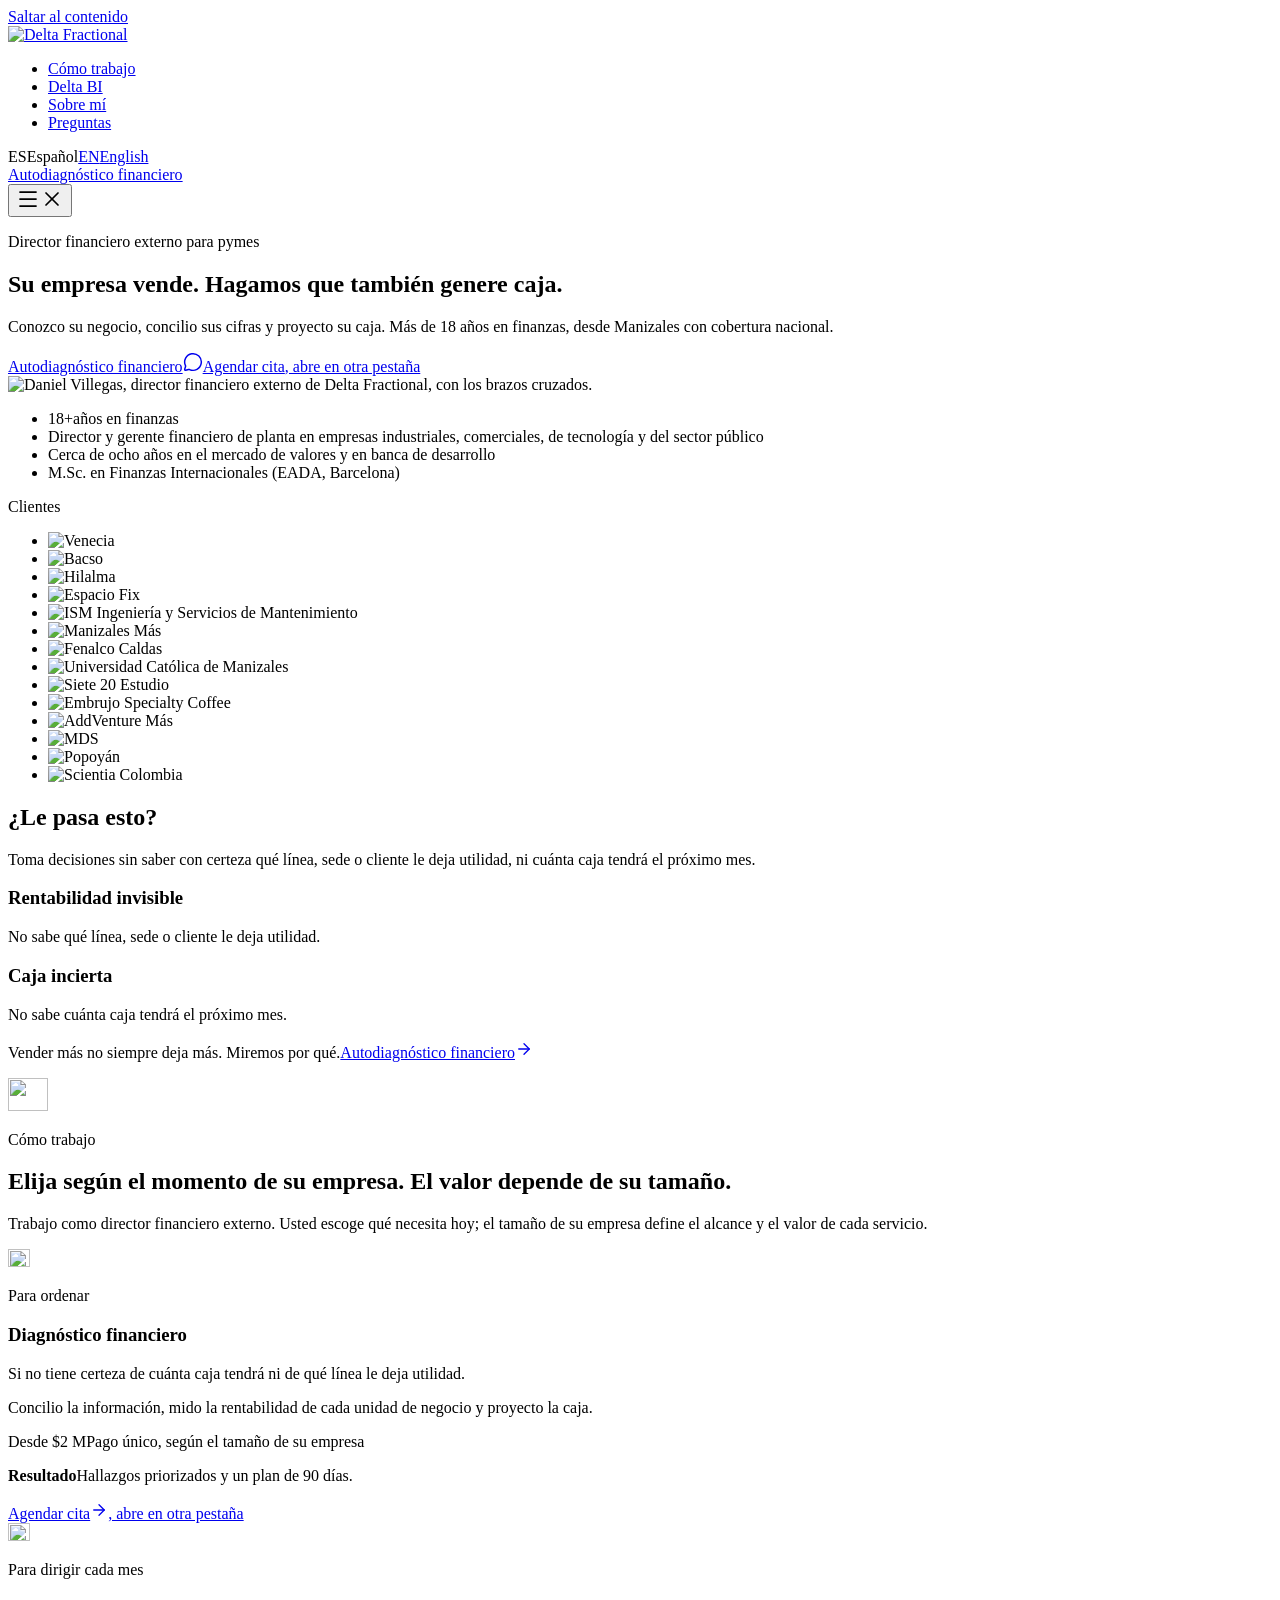
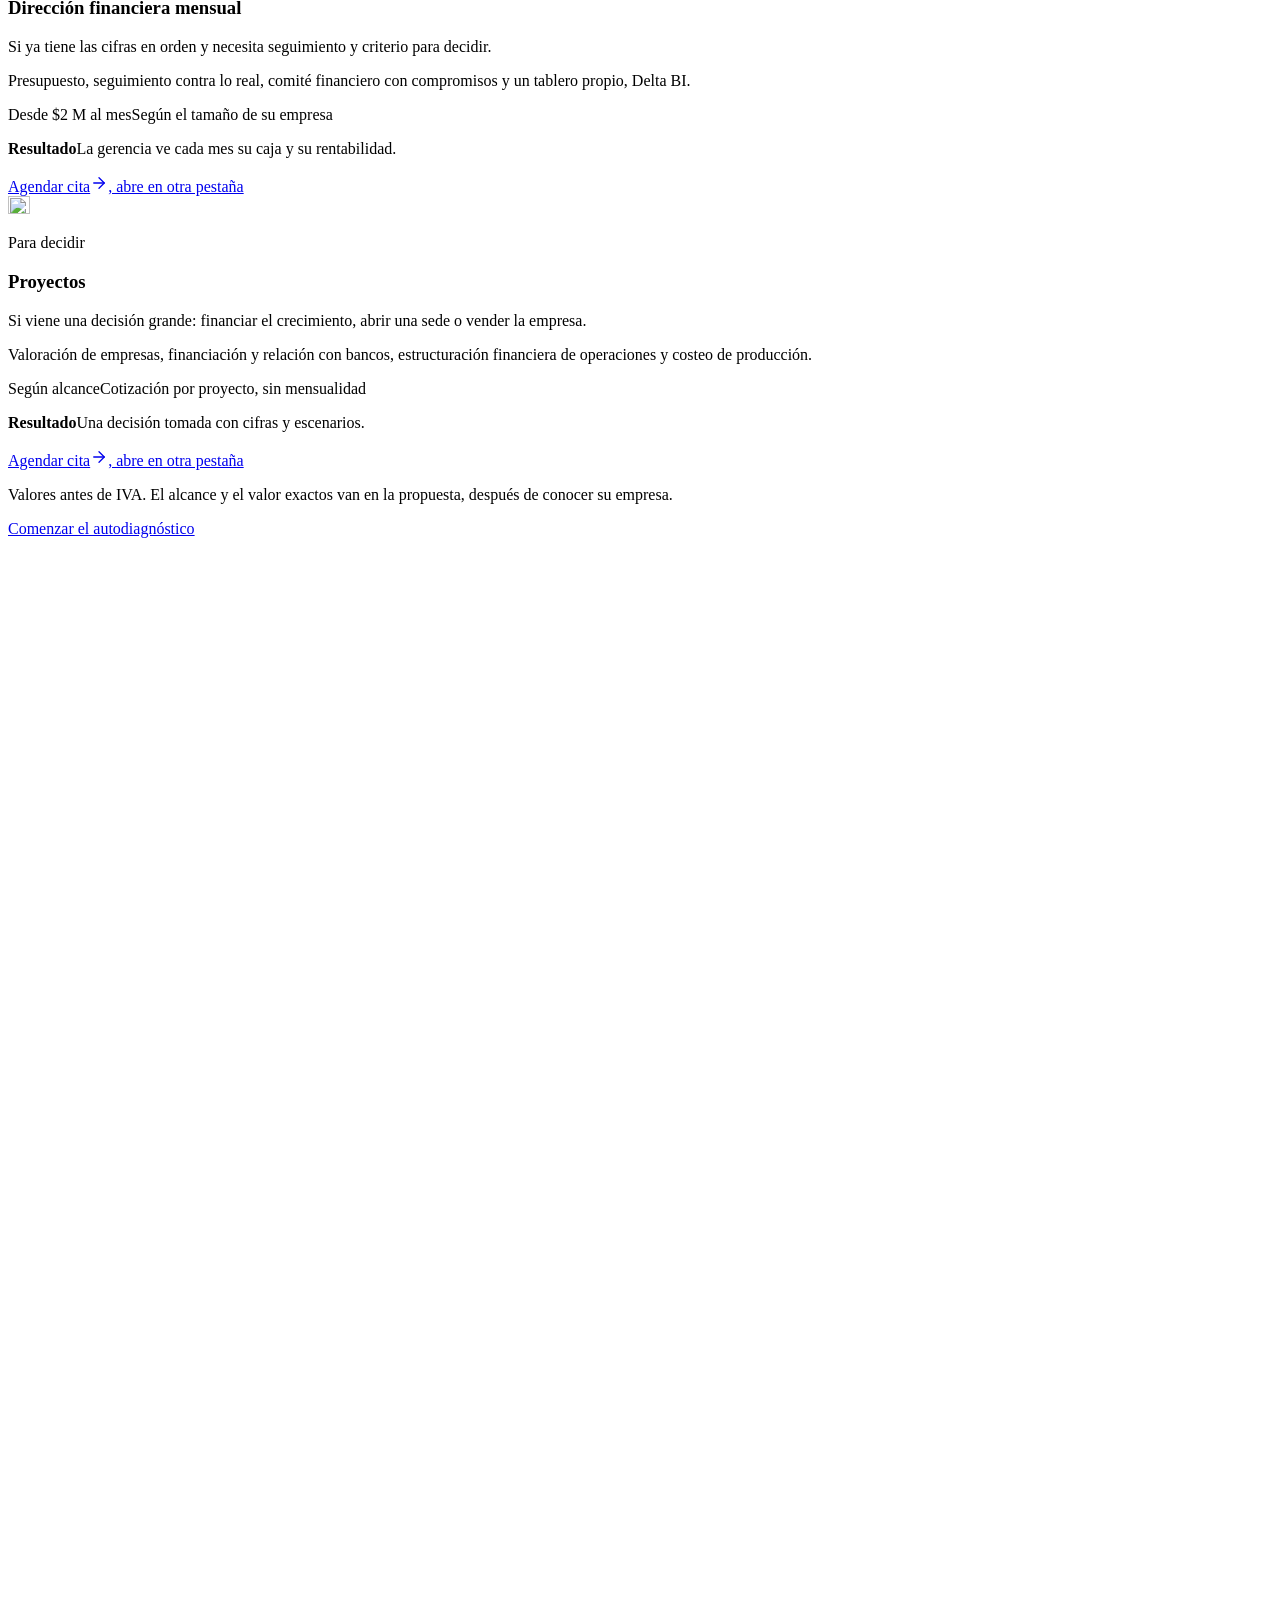
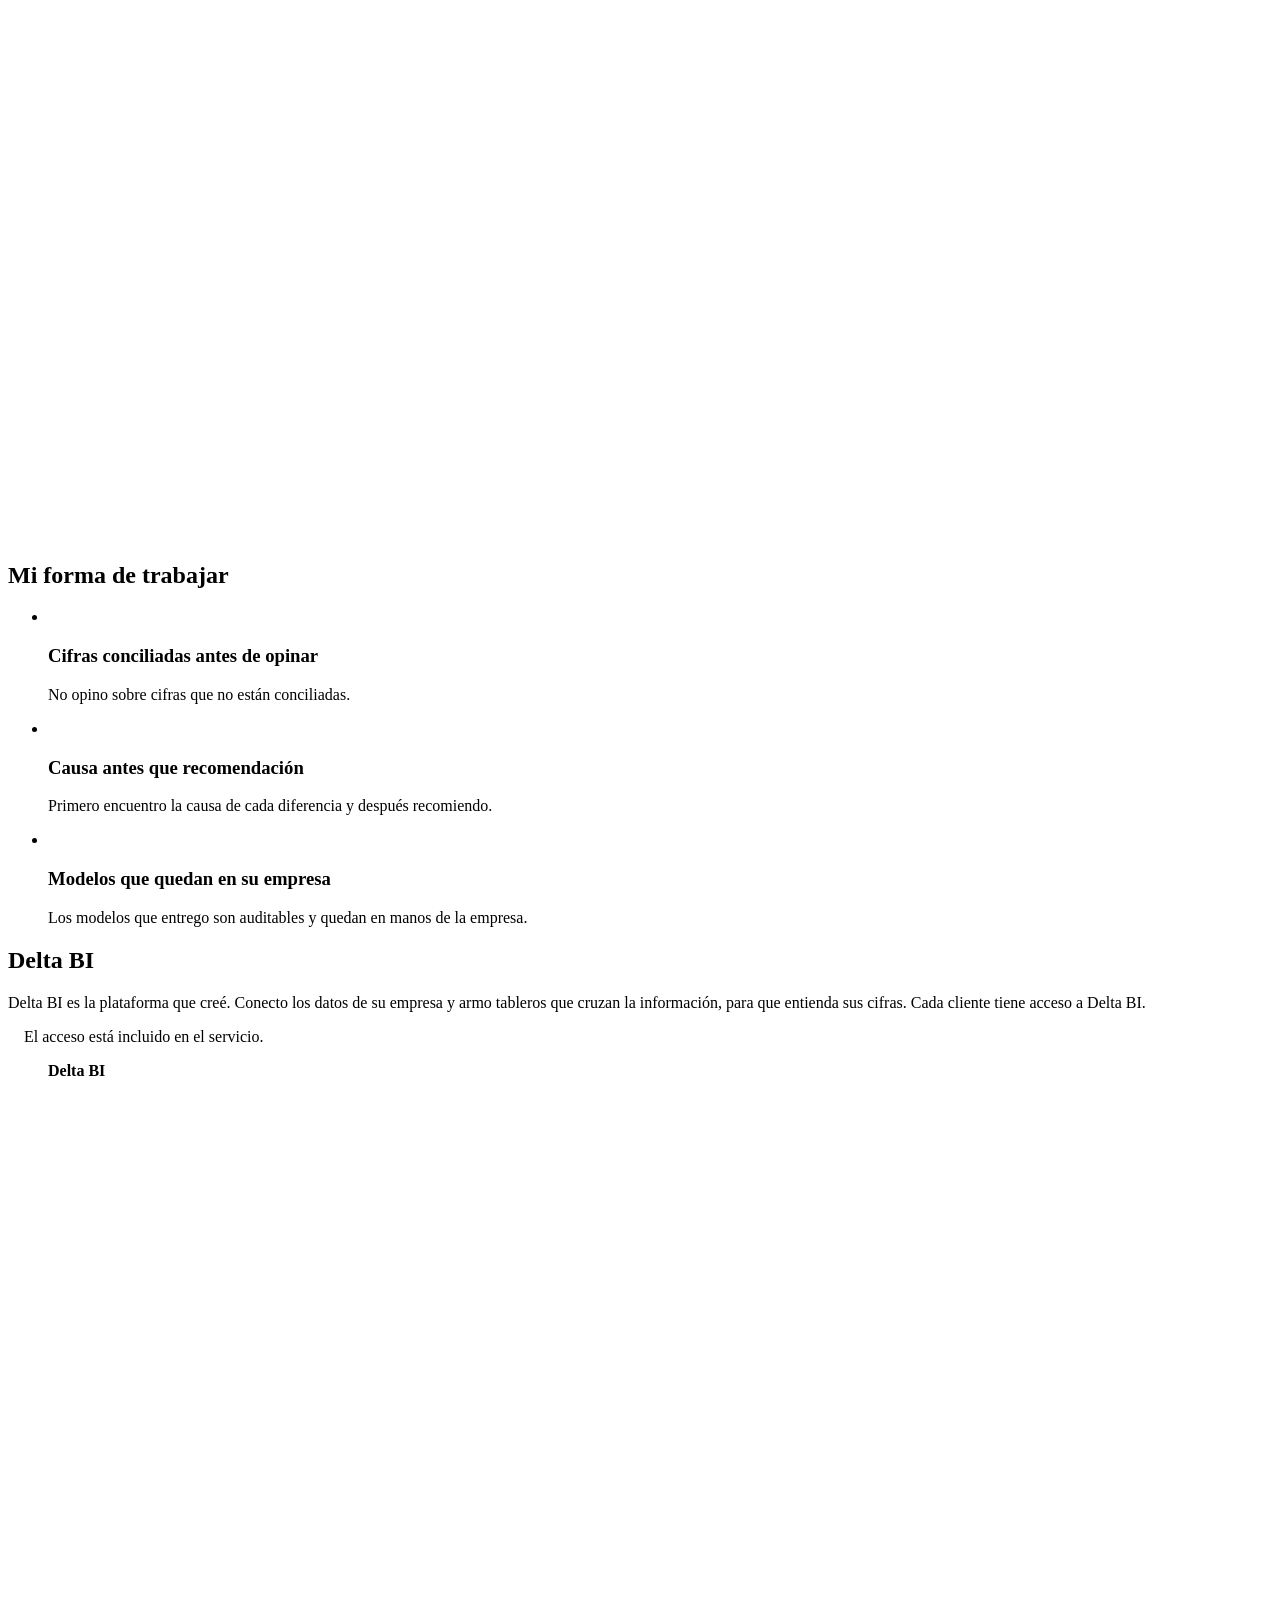
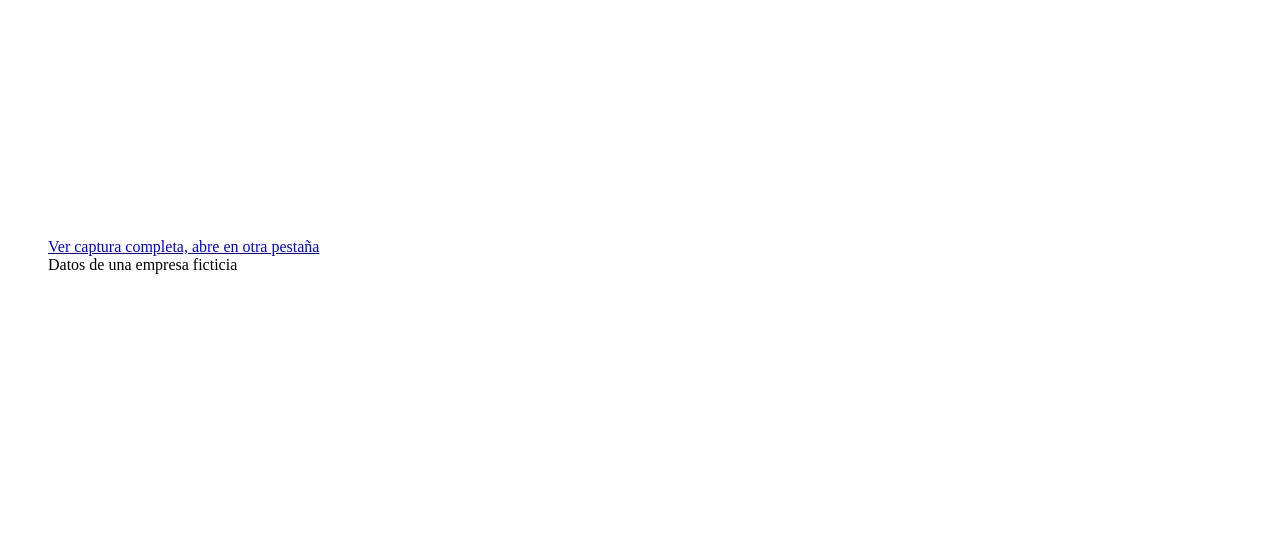
==== commit b72abe92: "Vista previa de rediseno-marca (c77e1c2)" ====
--- a/index.html
+++ b/index.html
@@ -1,33 +1,33 @@
-<!DOCTYPE html><html lang="es-CO"><head><meta charset="utf-8"><meta name="viewport" content="width=device-width, initial-scale=1"><title>CFO fraccional para pymes en Colombia | Delta Fractional</title><meta name="description" content="Director financiero externo para pymes: concilio sus cifras, mido qué línea le deja utilidad y proyecto su caja. Más de 18 años en finanzas. Manizales, cobertura nacional."><meta name="robots" content="noindex, nofollow"><link rel="canonical" href="https://deltafractional.com/"><link rel="alternate" hreflang="es-CO" href="https://deltafractional.com/"><link rel="alternate" hreflang="en" href="https://deltafractional.com/en/"><link rel="alternate" hreflang="x-default" href="https://deltafractional.com/"><link rel="preload" href="/delta-fractional-preview/fonts/Figtree-Variable-latin.woff2" as="font" type="font/woff2" crossorigin><style>
+<!DOCTYPE html><html lang="es-CO"><head><meta charset="utf-8"><meta name="viewport" content="width=device-width, initial-scale=1"><title>CFO fraccional para pymes en Colombia | Delta Fractional</title><meta name="description" content="Director financiero externo para pymes: conozco su negocio, concilio sus cifras y proyecto su caja. Más de 18 años en finanzas. Manizales, cobertura nacional."><meta name="robots" content="noindex, nofollow"><link rel="canonical" href="https://deltafractional.com/"><link rel="alternate" hreflang="es-CO" href="https://deltafractional.com/"><link rel="alternate" hreflang="en" href="https://deltafractional.com/en/"><link rel="alternate" hreflang="x-default" href="https://deltafractional.com/"><link rel="preload" href="/delta-fractional-preview/fonts/Figtree-Variable-latin.woff2" as="font" type="font/woff2" crossorigin><style>
 @font-face{font-family:"Figtree";font-style:normal;font-weight:300 900;font-display:swap;src:url("/delta-fractional-preview/fonts/Figtree-Variable-latin.woff2") format("woff2");unicode-range:U+0000-00FF,U+0131,U+0152-0153,U+02BB-02BC,U+02C6,U+02DA,U+02DC,U+0304,U+0308,U+0329,U+2000-206F,U+20AC,U+2122,U+2191,U+2193,U+2212,U+2215,U+FEFF,U+FFFD}
-@font-face{font-family:"Figtree";font-style:normal;font-weight:300 900;font-display:swap;src:url("/delta-fractional-preview/fonts/Figtree-Variable-latin-ext.woff2") format("woff2");unicode-range:U+0100-02BA,U+02BD-02C5,U+02C7-02CC,U+02CE-02D7,U+02DD-02FF,U+0304,U+0308,U+0329,U+1D00-1DBF,U+1E00-1E9F,U+1EF2-1EFF,U+2020,U+20A0-20AB,U+20AD-20C4,U+2113,U+2C60-2C7F,U+A720-A7FF}</style><link rel="icon" href="/delta-fractional-preview/favicon.svg" type="image/svg+xml"><link rel="icon" href="/delta-fractional-preview/favicon.ico" sizes="48x48"><link rel="apple-touch-icon" href="/delta-fractional-preview/apple-touch-icon.png"><link rel="manifest" href="/delta-fractional-preview/site.webmanifest"><meta name="theme-color" content="#2A3038"><meta property="og:type" content="website"><meta property="og:site_name" content="Delta Fractional"><meta property="og:title" content="CFO fraccional para pymes en Colombia | Delta Fractional"><meta property="og:description" content="Director financiero externo para pymes: concilio sus cifras, mido qué línea le deja utilidad y proyecto su caja. Más de 18 años en finanzas. Manizales, cobertura nacional."><meta property="og:url" content="https://deltafractional.com/"><meta property="og:image" content="https://deltafractional.com/img/og/og-es.jpg"><meta property="og:image:width" content="1200"><meta property="og:image:height" content="630"><meta property="og:image:type" content="image/jpeg"><meta property="og:image:alt" content="Delta Fractional. Su empresa vende. Hagamos que también deje plata."><meta property="og:locale" content="es_CO"><meta property="og:locale:alternate" content="en_US"><meta name="twitter:card" content="summary_large_image"><meta name="twitter:title" content="CFO fraccional para pymes en Colombia | Delta Fractional"><meta name="twitter:description" content="Director financiero externo para pymes: concilio sus cifras, mido qué línea le deja utilidad y proyecto su caja. Más de 18 años en finanzas. Manizales, cobertura nacional."><meta name="twitter:image" content="https://deltafractional.com/img/og/og-es.jpg"><meta name="twitter:image:alt" content="Delta Fractional. Su empresa vende. Hagamos que también deje plata."><script type="application/ld+json">{"@context":"https://schema.org","@graph":[{"@type":"WebSite","@id":"https://deltafractional.com/#sitio","url":"https://deltafractional.com/","name":"Delta Fractional","inLanguage":"es-CO","publisher":{"@id":"https://deltafractional.com/#negocio"}},{"@type":"ProfessionalService","@id":"https://deltafractional.com/#negocio","name":"Delta Fractional","url":"https://deltafractional.com/","logo":"https://deltafractional.com/img/logo/delta-horizontal-color@2x.png","image":"https://deltafractional.com/delta-fractional-preview/_astro/hero-retrato.CYW5LN0H_1LF0CL.jpg","description":"Director financiero externo para pymes: concilio sus cifras, mido qué línea le deja utilidad y proyecto su caja. Más de 18 años en finanzas. Manizales, cobertura nacional.","telephone":"+573102216863","priceRange":"Desde COP 2 M mensuales","address":{"@type":"PostalAddress","addressLocality":"Manizales","addressRegion":"Caldas","addressCountry":"CO"},"areaServed":{"@type":"Country","name":"Colombia"},"founder":{"@id":"https://deltafractional.com/#daniel-villegas"},"employee":{"@id":"https://deltafractional.com/#daniel-villegas"},"sameAs":["https://www.linkedin.com/in/daniel-villegas-deltafractional/"]},{"@type":"Person","@id":"https://deltafractional.com/#daniel-villegas","name":"Daniel Villegas","jobTitle":"Director financiero externo","image":"https://deltafractional.com/delta-fractional-preview/_astro/hero-retrato.CYW5LN0H_1LF0CL.jpg","worksFor":{"@id":"https://deltafractional.com/#negocio"},"alumniOf":[{"@type":"CollegeOrUniversity","name":"EADA Business School"},{"@type":"CollegeOrUniversity","name":"Pontificia Universidad Javeriana"}],"sameAs":["https://www.linkedin.com/in/daniel-villegas-deltafractional/"]},{"@type":"FAQPage","@id":"https://deltafractional.com/#preguntas","inLanguage":"es-CO","mainEntity":[{"@type":"Question","name":"¿Cuánto cuesta?","acceptedAnswer":{"@type":"Answer","text":"Desde $2 M mensuales, según el tamaño de la empresa y el tipo de servicio."}},{"@type":"Question","name":"¿Trabaja solo en Manizales?","acceptedAnswer":{"@type":"Answer","text":"No. Estoy en Manizales y tengo cobertura nacional."}},{"@type":"Question","name":"¿El acceso a Delta BI tiene costo aparte?","acceptedAnswer":{"@type":"Answer","text":"No. El acceso a Delta BI está incluido en el servicio."}},{"@type":"Question","name":"¿Qué pasa con los modelos cuando termina el trabajo?","acceptedAnswer":{"@type":"Answer","text":"Los modelos que entrego son auditables y quedan en manos de la empresa."}}]}]}</script><link rel="preload" as="image" type="image/avif" imagesrcset="/delta-fractional-preview/_astro/hero-retrato.CYW5LN0H_1k4lbf.avif 480w, /delta-fractional-preview/_astro/hero-retrato.CYW5LN0H_Z2gIdjB.avif 800w, /delta-fractional-preview/_astro/hero-retrato.CYW5LN0H_Z25eYCM.avif 860w" imagesizes="(max-width: 900px) min(420px, 100vw), 480px" fetchpriority="high"><link rel="stylesheet" href="/delta-fractional-preview/_astro/Base.Dp8nK4Ft.css"><link rel="stylesheet" href="/delta-fractional-preview/_astro/PaginaInicio.BoTttShV.css"><link rel="stylesheet" href="/delta-fractional-preview/_astro/Testimonios.DetWG1xv.css"></head><body><a class="saltar" href="#contenido">Saltar al contenido</a><header class="site" data-header data-astro-cid-nen7h5rs><div class="wrap fila" data-astro-cid-nen7h5rs><a class="logo" href="/delta-fractional-preview/" aria-label="Delta Fractional, inicio" data-astro-cid-nen7h5rs><!-- Logo a 144 px de ancho: entre 140 y 180 px se usa la versión con el descriptor oscuro. --><img src="/delta-fractional-preview/img/logo/delta-horizontal-color-descriptor-oscuro.svg" alt="Delta Fractional" width="144" height="56" data-astro-cid-nen7h5rs></a><nav class="nav-escritorio" aria-label="Principal" data-astro-cid-nen7h5rs><ul data-astro-cid-nen7h5rs><li data-astro-cid-nen7h5rs><a href="/delta-fractional-preview/#como-trabajo" data-astro-cid-nen7h5rs>Cómo trabajo</a></li><li data-astro-cid-nen7h5rs><a href="/delta-fractional-preview/#delta-bi" data-astro-cid-nen7h5rs>Delta BI</a></li><li data-astro-cid-nen7h5rs><a href="/delta-fractional-preview/#sobre-daniel" data-astro-cid-nen7h5rs>Sobre mí</a></li><li data-astro-cid-nen7h5rs><a href="/delta-fractional-preview/#preguntas" data-astro-cid-nen7h5rs>Preguntas</a></li></ul><div class="idioma" role="group" aria-label="Idioma" data-astro-cid-nen7h5rs><span aria-current="page" lang="es" data-astro-cid-nen7h5rs><span aria-hidden="true" data-astro-cid-nen7h5rs>ES</span><span class="sr-only" data-astro-cid-nen7h5rs>Español</span></span><a href="/delta-fractional-preview/en/" lang="en" hreflang="en" data-evento="idioma_cambio" data-astro-cid-nen7h5rs><span aria-hidden="true" data-astro-cid-nen7h5rs>EN</span><span class="sr-only" data-astro-cid-nen7h5rs>English</span></a></div><a class="btn btn-primario" href="https://wa.me/573102216863?text=Hola%20Daniel%2C%20quiero%20agendar%20el%20diagn%C3%B3stico%20financiero." data-evento="cta_diagnostico_click" data-ubicacion="header" data-astro-cid-nen7h5rs>Agendar diagnóstico</a></nav><button class="menu-btn" type="button" aria-expanded="false" aria-controls="menu-movil" data-menu-abrir data-label-abrir="Abrir menú" data-label-cerrar="Cerrar menú" aria-label="Abrir menú" data-astro-cid-nen7h5rs><span class="ico-abrir" data-astro-cid-nen7h5rs><svg xmlns="http://www.w3.org/2000/svg" width="24" height="24" viewBox="0 0 24 24" fill="none" stroke="currentColor" stroke-width="1.75" stroke-linecap="round" stroke-linejoin="round" aria-hidden="true" focusable="false">
+@font-face{font-family:"Figtree";font-style:normal;font-weight:300 900;font-display:swap;src:url("/delta-fractional-preview/fonts/Figtree-Variable-latin-ext.woff2") format("woff2");unicode-range:U+0100-02BA,U+02BD-02C5,U+02C7-02CC,U+02CE-02D7,U+02DD-02FF,U+0304,U+0308,U+0329,U+1D00-1DBF,U+1E00-1E9F,U+1EF2-1EFF,U+2020,U+20A0-20AB,U+20AD-20C4,U+2113,U+2C60-2C7F,U+A720-A7FF}</style><link rel="icon" href="/delta-fractional-preview/favicon.svg" type="image/svg+xml"><link rel="icon" href="/delta-fractional-preview/favicon.ico" sizes="48x48"><link rel="apple-touch-icon" href="/delta-fractional-preview/apple-touch-icon.png"><link rel="manifest" href="/delta-fractional-preview/site.webmanifest"><meta name="theme-color" content="#2A3038"><meta property="og:type" content="website"><meta property="og:site_name" content="Delta Fractional"><meta property="og:title" content="CFO fraccional para pymes en Colombia | Delta Fractional"><meta property="og:description" content="Director financiero externo para pymes: conozco su negocio, concilio sus cifras y proyecto su caja. Más de 18 años en finanzas. Manizales, cobertura nacional."><meta property="og:url" content="https://deltafractional.com/"><meta property="og:image" content="https://deltafractional.com/img/og/og-es.jpg"><meta property="og:image:width" content="1200"><meta property="og:image:height" content="630"><meta property="og:image:type" content="image/jpeg"><meta property="og:image:alt" content="Delta Fractional. Su empresa vende. Hagamos que también genere caja."><meta property="og:locale" content="es_CO"><meta property="og:locale:alternate" content="en_US"><meta name="twitter:card" content="summary_large_image"><meta name="twitter:title" content="CFO fraccional para pymes en Colombia | Delta Fractional"><meta name="twitter:description" content="Director financiero externo para pymes: conozco su negocio, concilio sus cifras y proyecto su caja. Más de 18 años en finanzas. Manizales, cobertura nacional."><meta name="twitter:image" content="https://deltafractional.com/img/og/og-es.jpg"><meta name="twitter:image:alt" content="Delta Fractional. Su empresa vende. Hagamos que también genere caja."><script type="application/ld+json">{"@context":"https://schema.org","@graph":[{"@type":"WebSite","@id":"https://deltafractional.com/#sitio","url":"https://deltafractional.com/","name":"Delta Fractional","inLanguage":"es-CO","publisher":{"@id":"https://deltafractional.com/#negocio"}},{"@type":"ProfessionalService","@id":"https://deltafractional.com/#negocio","name":"Delta Fractional","url":"https://deltafractional.com/","logo":"https://deltafractional.com/img/logo/delta-horizontal-color@2x.png","image":"https://deltafractional.com/delta-fractional-preview/_astro/hero-retrato.CYW5LN0H_1LF0CL.jpg","description":"Director financiero externo para pymes: conozco su negocio, concilio sus cifras y proyecto su caja. Más de 18 años en finanzas. Manizales, cobertura nacional.","telephone":"+573102216863","priceRange":"Desde COP 2 M mensuales","address":{"@type":"PostalAddress","addressLocality":"Manizales","addressRegion":"Caldas","addressCountry":"CO"},"areaServed":{"@type":"Country","name":"Colombia"},"founder":{"@id":"https://deltafractional.com/#daniel-villegas"},"employee":{"@id":"https://deltafractional.com/#daniel-villegas"},"sameAs":["https://www.linkedin.com/in/daniel-villegas-deltafractional/"]},{"@type":"Person","@id":"https://deltafractional.com/#daniel-villegas","name":"Daniel Villegas","jobTitle":"Director financiero externo","image":"https://deltafractional.com/delta-fractional-preview/_astro/hero-retrato.CYW5LN0H_1LF0CL.jpg","worksFor":{"@id":"https://deltafractional.com/#negocio"},"alumniOf":[{"@type":"CollegeOrUniversity","name":"EADA Business School"},{"@type":"CollegeOrUniversity","name":"Pontificia Universidad Javeriana"}],"sameAs":["https://www.linkedin.com/in/daniel-villegas-deltafractional/"]},{"@type":"FAQPage","@id":"https://deltafractional.com/#preguntas","inLanguage":"es-CO","mainEntity":[{"@type":"Question","name":"¿Cuánto cuesta?","acceptedAnswer":{"@type":"Answer","text":"Desde $2 M mensuales, según el tamaño de la empresa y el tipo de servicio."}},{"@type":"Question","name":"¿Trabaja solo en Manizales?","acceptedAnswer":{"@type":"Answer","text":"No. Estoy en Manizales y tengo cobertura nacional."}},{"@type":"Question","name":"¿El acceso a Delta BI tiene costo aparte?","acceptedAnswer":{"@type":"Answer","text":"No. El acceso a Delta BI está incluido en el servicio."}},{"@type":"Question","name":"¿Qué pasa con los modelos cuando termina el trabajo?","acceptedAnswer":{"@type":"Answer","text":"Los modelos que entrego son auditables y quedan en manos de la empresa."}}]}]}</script><link rel="preload" as="image" type="image/avif" imagesrcset="/delta-fractional-preview/_astro/hero-retrato.CYW5LN0H_1k4lbf.avif 480w, /delta-fractional-preview/_astro/hero-retrato.CYW5LN0H_Z2gIdjB.avif 800w, /delta-fractional-preview/_astro/hero-retrato.CYW5LN0H_Z25eYCM.avif 860w" imagesizes="(max-width: 900px) min(420px, 100vw), 480px" fetchpriority="high"><link rel="stylesheet" href="/delta-fractional-preview/_astro/Base.D6wuog8r.css"><link rel="stylesheet" href="/delta-fractional-preview/_astro/PaginaInicio.B5oLUi1x.css"><link rel="stylesheet" href="/delta-fractional-preview/_astro/Testimonios.CEQAABRQ.css"></head><body><a class="saltar" href="#contenido">Saltar al contenido</a><header class="site" data-header data-astro-cid-nen7h5rs><div class="wrap fila" data-astro-cid-nen7h5rs><a class="logo" href="/delta-fractional-preview/" aria-label="Delta Fractional, inicio" data-astro-cid-nen7h5rs><!-- Logo a 144 px de ancho: entre 140 y 180 px se usa la versión con el descriptor oscuro. --><img src="/delta-fractional-preview/img/logo/delta-horizontal-color-descriptor-oscuro.svg" alt="Delta Fractional" width="144" height="56" data-astro-cid-nen7h5rs></a><nav class="nav-escritorio" aria-label="Principal" data-astro-cid-nen7h5rs><ul data-astro-cid-nen7h5rs><li data-astro-cid-nen7h5rs><a href="/delta-fractional-preview/#como-trabajo" data-astro-cid-nen7h5rs>Cómo trabajo</a></li><li data-astro-cid-nen7h5rs><a href="/delta-fractional-preview/#delta-bi" data-astro-cid-nen7h5rs>Delta BI</a></li><li data-astro-cid-nen7h5rs><a href="/delta-fractional-preview/#sobre-daniel" data-astro-cid-nen7h5rs>Sobre mí</a></li><li data-astro-cid-nen7h5rs><a href="/delta-fractional-preview/#preguntas" data-astro-cid-nen7h5rs>Preguntas</a></li></ul><div class="idioma" role="group" aria-label="Idioma" data-astro-cid-nen7h5rs><span aria-current="page" lang="es" data-astro-cid-nen7h5rs><span aria-hidden="true" data-astro-cid-nen7h5rs>ES</span><span class="sr-only" data-astro-cid-nen7h5rs>Español</span></span><a href="/delta-fractional-preview/en/" lang="en" hreflang="en" data-evento="idioma_cambio" data-astro-cid-nen7h5rs><span aria-hidden="true" data-astro-cid-nen7h5rs>EN</span><span class="sr-only" data-astro-cid-nen7h5rs>English</span></a></div><a class="btn btn-primario" href="/delta-fractional-preview/autodiagnostico/" data-evento="cta_autodiagnostico_click" data-ubicacion="header" data-astro-cid-nen7h5rs>Autodiagnóstico financiero</a></nav><button class="menu-btn" type="button" aria-expanded="false" aria-controls="menu-movil" data-menu-abrir data-label-abrir="Abrir menú" data-label-cerrar="Cerrar menú" aria-label="Abrir menú" data-astro-cid-nen7h5rs><span class="ico-abrir" data-astro-cid-nen7h5rs><svg xmlns="http://www.w3.org/2000/svg" width="24" height="24" viewBox="0 0 24 24" fill="none" stroke="currentColor" stroke-width="1.75" stroke-linecap="round" stroke-linejoin="round" aria-hidden="true" focusable="false">
   <path d="M4 5h16" />
   <path d="M4 12h16" />
   <path d="M4 19h16" />
 </svg></span><span class="ico-cerrar" data-astro-cid-nen7h5rs><svg xmlns="http://www.w3.org/2000/svg" width="24" height="24" viewBox="0 0 24 24" fill="none" stroke="currentColor" stroke-width="1.75" stroke-linecap="round" stroke-linejoin="round" aria-hidden="true" focusable="false">
   <path d="M18 6 6 18" />
   <path d="m6 6 12 12" />
-</svg></span></button></div><div class="panel" id="menu-movil" data-menu-panel hidden data-astro-cid-nen7h5rs><nav aria-label="Principal" data-astro-cid-nen7h5rs><ul data-astro-cid-nen7h5rs><li data-astro-cid-nen7h5rs><a href="/delta-fractional-preview/#como-trabajo" data-menu-cerrar data-astro-cid-nen7h5rs>Cómo trabajo</a></li><li data-astro-cid-nen7h5rs><a href="/delta-fractional-preview/#delta-bi" data-menu-cerrar data-astro-cid-nen7h5rs>Delta BI</a></li><li data-astro-cid-nen7h5rs><a href="/delta-fractional-preview/#sobre-daniel" data-menu-cerrar data-astro-cid-nen7h5rs>Sobre mí</a></li><li data-astro-cid-nen7h5rs><a href="/delta-fractional-preview/#preguntas" data-menu-cerrar data-astro-cid-nen7h5rs>Preguntas</a></li></ul></nav><div class="panel-pie" data-astro-cid-nen7h5rs><a class="btn btn-primario" href="https://wa.me/573102216863?text=Hola%20Daniel%2C%20quiero%20agendar%20el%20diagn%C3%B3stico%20financiero." data-evento="cta_diagnostico_click" data-ubicacion="header" data-astro-cid-nen7h5rs>Agendar diagnóstico</a><div class="idioma" role="group" aria-label="Idioma" data-astro-cid-nen7h5rs><span aria-current="page" lang="es" data-astro-cid-nen7h5rs>Español</span><a href="/delta-fractional-preview/en/" lang="en" hreflang="en" data-evento="idioma_cambio" data-astro-cid-nen7h5rs>English</a></div></div></div></header><script type="module">var e=document.querySelector(`[data-header]`),t=e.querySelector(`[data-menu-abrir]`),n=e.querySelector(`[data-menu-panel]`),r=()=>e.toggleAttribute(`data-scrolled`,window.scrollY>8);addEventListener(`scroll`,r,{passive:!0}),requestAnimationFrame(r);var i=()=>[t,...n.querySelectorAll(`a[href], button:not([disabled])`)].filter(e=>e.offsetParent!==null);function a(){n.hidden=!1,e.setAttribute(`data-abierto`,``),t.setAttribute(`aria-expanded`,`true`),t.setAttribute(`aria-label`,t.dataset.labelCerrar),document.documentElement.style.overflow=`hidden`,n.querySelector(`a`)?.focus()}function o(r=!0){n.hidden=!0,e.removeAttribute(`data-abierto`),t.setAttribute(`aria-expanded`,`false`),t.setAttribute(`aria-label`,t.dataset.labelAbrir),document.documentElement.style.overflow=``,r&&t.focus()}t.addEventListener(`click`,()=>n.hidden?a():o()),n.querySelectorAll(`[data-menu-cerrar]`).forEach(e=>e.addEventListener(`click`,()=>o(!1))),document.addEventListener(`keydown`,e=>{if(n.hidden)return;if(e.key===`Escape`){e.preventDefault(),o();return}if(e.key!==`Tab`)return;let t=i(),r=t[0],a=t[t.length-1];e.shiftKey&&document.activeElement===r?(e.preventDefault(),a.focus()):!e.shiftKey&&document.activeElement===a&&(e.preventDefault(),r.focus())}),matchMedia(`(min-width: 901px)`).addEventListener(`change`,e=>{e.matches&&!n.hidden&&o(!1)});</script><main id="contenido" tabindex="-1"><section class="hero" aria-labelledby="h1" data-astro-cid-bp6l7boz><div class="wrap grid" data-astro-cid-bp6l7boz><div class="texto" data-astro-cid-bp6l7boz><p class="eyebrow" data-astro-cid-bp6l7boz>Director financiero externo para pymes</p><h1 id="h1" data-astro-cid-bp6l7boz>Su empresa vende. Hagamos que también <span class="subrayado" data-astro-cid-bp6l7boz>deje plata</span>.</h1><p class="sub" data-astro-cid-bp6l7boz>Concilio sus cifras, mido qué línea le deja utilidad y proyecto su caja. Más de 18 años en finanzas, desde Manizales con cobertura nacional.</p><div class="botones" data-hero-ctas data-astro-cid-bp6l7boz><a class="btn btn-primario" href="https://wa.me/573102216863?text=Hola%20Daniel%2C%20quiero%20agendar%20el%20diagn%C3%B3stico%20financiero." data-evento="cta_diagnostico_click" data-ubicacion="hero" data-astro-cid-bp6l7boz>Agendar diagnóstico</a><a class="btn btn-secundario" href="https://wa.me/573102216863?text=Hola%20Daniel%2C%20me%20interesa%20conocer%20m%C3%A1s%20sobre%20sus%20servicios%20de%20direcci%C3%B3n%20financiera." data-evento="cta_whatsapp_click" data-ubicacion="hero" data-astro-cid-bp6l7boz><svg xmlns="http://www.w3.org/2000/svg" width="20" height="20" viewBox="0 0 24 24" fill="none" stroke="currentColor" stroke-width="1.75" stroke-linecap="round" stroke-linejoin="round" aria-hidden="true" focusable="false">
+</svg></span></button></div><div class="panel" id="menu-movil" data-menu-panel hidden data-astro-cid-nen7h5rs><nav aria-label="Principal" data-astro-cid-nen7h5rs><ul data-astro-cid-nen7h5rs><li data-astro-cid-nen7h5rs><a href="/delta-fractional-preview/#como-trabajo" data-menu-cerrar data-astro-cid-nen7h5rs>Cómo trabajo</a></li><li data-astro-cid-nen7h5rs><a href="/delta-fractional-preview/#delta-bi" data-menu-cerrar data-astro-cid-nen7h5rs>Delta BI</a></li><li data-astro-cid-nen7h5rs><a href="/delta-fractional-preview/#sobre-daniel" data-menu-cerrar data-astro-cid-nen7h5rs>Sobre mí</a></li><li data-astro-cid-nen7h5rs><a href="/delta-fractional-preview/#preguntas" data-menu-cerrar data-astro-cid-nen7h5rs>Preguntas</a></li></ul></nav><div class="panel-pie" data-astro-cid-nen7h5rs><a class="btn btn-primario" href="/delta-fractional-preview/autodiagnostico/" data-evento="cta_autodiagnostico_click" data-ubicacion="header" data-astro-cid-nen7h5rs>Autodiagnóstico financiero</a><div class="idioma" role="group" aria-label="Idioma" data-astro-cid-nen7h5rs><span aria-current="page" lang="es" data-astro-cid-nen7h5rs>Español</span><a href="/delta-fractional-preview/en/" lang="en" hreflang="en" data-evento="idioma_cambio" data-astro-cid-nen7h5rs>English</a></div></div></div></header><script type="module">var e=document.querySelector(`[data-header]`),t=e.querySelector(`[data-menu-abrir]`),n=e.querySelector(`[data-menu-panel]`),r=()=>e.toggleAttribute(`data-scrolled`,window.scrollY>8);addEventListener(`scroll`,r,{passive:!0}),requestAnimationFrame(r);var i=()=>[t,...n.querySelectorAll(`a[href], button:not([disabled])`)].filter(e=>e.offsetParent!==null);function a(){n.hidden=!1,e.setAttribute(`data-abierto`,``),t.setAttribute(`aria-expanded`,`true`),t.setAttribute(`aria-label`,t.dataset.labelCerrar),document.documentElement.style.overflow=`hidden`,n.querySelector(`a`)?.focus()}function o(r=!0){n.hidden=!0,e.removeAttribute(`data-abierto`),t.setAttribute(`aria-expanded`,`false`),t.setAttribute(`aria-label`,t.dataset.labelAbrir),document.documentElement.style.overflow=``,r&&t.focus()}t.addEventListener(`click`,()=>n.hidden?a():o()),n.querySelectorAll(`[data-menu-cerrar]`).forEach(e=>e.addEventListener(`click`,()=>o(!1))),document.addEventListener(`keydown`,e=>{if(n.hidden)return;if(e.key===`Escape`){e.preventDefault(),o();return}if(e.key!==`Tab`)return;let t=i(),r=t[0],a=t[t.length-1];e.shiftKey&&document.activeElement===r?(e.preventDefault(),a.focus()):!e.shiftKey&&document.activeElement===a&&(e.preventDefault(),r.focus())}),matchMedia(`(min-width: 1081px)`).addEventListener(`change`,e=>{e.matches&&!n.hidden&&o(!1)});</script><main id="contenido" tabindex="-1"><section class="hero" aria-labelledby="h1" data-astro-cid-bp6l7boz><div class="wrap grid" data-astro-cid-bp6l7boz><div class="texto" data-astro-cid-bp6l7boz><p class="eyebrow" data-astro-cid-bp6l7boz>Director financiero externo para pymes</p><h1 id="h1" data-astro-cid-bp6l7boz>Su empresa vende. Hagamos que también <span class="subrayado" data-astro-cid-bp6l7boz>genere caja</span>.</h1><p class="sub" data-astro-cid-bp6l7boz>Conozco su negocio, concilio sus cifras y proyecto su caja. Más de 18 años en finanzas, desde Manizales con cobertura nacional.</p><div class="botones" data-hero-ctas data-astro-cid-bp6l7boz><a class="btn btn-primario" href="/delta-fractional-preview/autodiagnostico/" data-evento="cta_autodiagnostico_click" data-ubicacion="hero" data-astro-cid-bp6l7boz>Autodiagnóstico financiero</a><a class="btn btn-secundario" href="https://wa.me/573102216863?text=Hola%20Daniel%2C%20quiero%20agendar%20el%20diagn%C3%B3stico%20financiero." data-evento="cta_whatsapp_click" data-ubicacion="hero" data-astro-cid-bp6l7boz><svg xmlns="http://www.w3.org/2000/svg" width="20" height="20" viewBox="0 0 24 24" fill="none" stroke="currentColor" stroke-width="1.75" stroke-linecap="round" stroke-linejoin="round" aria-hidden="true" focusable="false">
   <path d="M2.992 16.342a2 2 0 0 1 .094 1.167l-1.065 3.29a1 1 0 0 0 1.236 1.168l3.413-.998a2 2 0 0 1 1.099.092 10 10 0 1 0-4.777-4.719" />
-</svg>Escribir por WhatsApp</a></div></div><div class="foto retrato" style="--ratio:4/5;--ratio-movil:4/5;--posicion:50% 30%;--ajuste:cover" data-foto="hero-retrato" data-estado="foto" data-astro-cid-xjdomtpr><picture data-astro-cid-xjdomtpr="true"><source srcset="/delta-fractional-preview/_astro/hero-retrato.CYW5LN0H_1k4lbf.avif 480w, /delta-fractional-preview/_astro/hero-retrato.CYW5LN0H_Z2gIdjB.avif 800w, /delta-fractional-preview/_astro/hero-retrato.CYW5LN0H_Z25eYCM.avif 860w" type="image/avif" sizes="(max-width: 900px) min(420px, 100vw), 480px"><source srcset="/delta-fractional-preview/_astro/hero-retrato.CYW5LN0H_Z2lFjpa.webp 480w, /delta-fractional-preview/_astro/hero-retrato.CYW5LN0H_sDt0b.webp 800w, /delta-fractional-preview/_astro/hero-retrato.CYW5LN0H_E7GG0.webp 860w" type="image/webp" sizes="(max-width: 900px) min(420px, 100vw), 480px"><img src="/delta-fractional-preview/_astro/hero-retrato.CYW5LN0H_1LF0CL.jpg" srcset="/delta-fractional-preview/_astro/hero-retrato.CYW5LN0H_2gHwrH.jpg 480w, /delta-fractional-preview/_astro/hero-retrato.CYW5LN0H_1AbLVW.jpg 800w, /delta-fractional-preview/_astro/hero-retrato.CYW5LN0H_1LF0CL.jpg 860w" alt="Daniel Villegas, director financiero externo de Delta Fractional, con los brazos cruzados." sizes="(max-width: 900px) min(420px, 100vw), 480px" loading="eager" decoding="auto" fetchpriority="high" data-astro-cid-xjdomtpr="true" width="860" height="1075"></picture></div></div></section><section class="prueba" aria-label="Trayectoria" data-astro-cid-ptsslkkd><div class="wrap" data-astro-cid-ptsslkkd><ul data-astro-cid-ptsslkkd><li class="kpi-item" data-astro-cid-ptsslkkd><span class="kpi tnum" data-astro-cid-ptsslkkd>18+</span><span data-astro-cid-ptsslkkd>años en finanzas</span></li><li data-astro-cid-ptsslkkd>Director y gerente financiero de planta en empresas industriales, comerciales, de tecnología y del sector público</li><li data-astro-cid-ptsslkkd>Cerca de ocho años en el mercado de valores y en banca de desarrollo</li><li data-astro-cid-ptsslkkd>M.Sc. en Finanzas Internacionales (EADA, Barcelona)</li></ul></div></section><section class="seccion" aria-labelledby="h-problema" data-astro-cid-l6jfu6c6><div class="wrap" data-astro-cid-l6jfu6c6><div class="cabeza" data-astro-cid-l6jfu6c6><h2 id="h-problema" data-astro-cid-l6jfu6c6>¿Le pasa esto?</h2><p class="sub" data-astro-cid-l6jfu6c6>Toma decisiones sin saber con certeza qué línea, sede o cliente le deja utilidad, ni cuánta caja tendrá el próximo mes.</p></div><div class="dolores" data-astro-cid-l6jfu6c6><div class="tarjeta" data-astro-cid-l6jfu6c6><h3 data-astro-cid-l6jfu6c6>Rentabilidad invisible</h3><p class="muted" data-astro-cid-l6jfu6c6>No sabe qué línea, sede o cliente le deja utilidad.</p></div><div class="tarjeta" data-astro-cid-l6jfu6c6><h3 data-astro-cid-l6jfu6c6>Caja incierta</h3><p class="muted" data-astro-cid-l6jfu6c6>No sabe cuánta caja tendrá el próximo mes.</p></div></div><p class="cierre" data-astro-cid-l6jfu6c6>Vender más no siempre deja más. Miremos por qué.<a class="enlace-flecha" href="https://wa.me/573102216863?text=Hola%20Daniel%2C%20quiero%20agendar%20el%20diagn%C3%B3stico%20financiero." data-evento="cta_diagnostico_click" data-ubicacion="problema" data-astro-cid-l6jfu6c6>Agendar diagnóstico<svg xmlns="http://www.w3.org/2000/svg" width="18" height="18" viewBox="0 0 24 24" fill="none" stroke="currentColor" stroke-width="1.75" stroke-linecap="round" stroke-linejoin="round" aria-hidden="true" focusable="false">
+</svg>Agendar cita</a></div></div><div class="foto retrato" style="--ratio:4/5;--ratio-movil:4/5;--posicion:50% 30%;--ajuste:cover" data-foto="hero-retrato" data-estado="foto" data-astro-cid-xjdomtpr><picture data-astro-cid-xjdomtpr="true"><source srcset="/delta-fractional-preview/_astro/hero-retrato.CYW5LN0H_1k4lbf.avif 480w, /delta-fractional-preview/_astro/hero-retrato.CYW5LN0H_Z2gIdjB.avif 800w, /delta-fractional-preview/_astro/hero-retrato.CYW5LN0H_Z25eYCM.avif 860w" type="image/avif" sizes="(max-width: 900px) min(420px, 100vw), 480px"><source srcset="/delta-fractional-preview/_astro/hero-retrato.CYW5LN0H_Z2lFjpa.webp 480w, /delta-fractional-preview/_astro/hero-retrato.CYW5LN0H_sDt0b.webp 800w, /delta-fractional-preview/_astro/hero-retrato.CYW5LN0H_E7GG0.webp 860w" type="image/webp" sizes="(max-width: 900px) min(420px, 100vw), 480px"><img src="/delta-fractional-preview/_astro/hero-retrato.CYW5LN0H_1LF0CL.jpg" srcset="/delta-fractional-preview/_astro/hero-retrato.CYW5LN0H_2gHwrH.jpg 480w, /delta-fractional-preview/_astro/hero-retrato.CYW5LN0H_1AbLVW.jpg 800w, /delta-fractional-preview/_astro/hero-retrato.CYW5LN0H_1LF0CL.jpg 860w" alt="Daniel Villegas, director financiero externo de Delta Fractional, con los brazos cruzados." sizes="(max-width: 900px) min(420px, 100vw), 480px" loading="eager" decoding="auto" fetchpriority="high" data-astro-cid-xjdomtpr="true" width="860" height="1075"></picture></div></div></section><section class="prueba" aria-label="Trayectoria" data-astro-cid-ptsslkkd><div class="wrap" data-astro-cid-ptsslkkd><ul data-astro-cid-ptsslkkd><li class="kpi-item" data-astro-cid-ptsslkkd><span class="kpi tnum" data-astro-cid-ptsslkkd>18+</span><span data-astro-cid-ptsslkkd>años en finanzas</span></li><li data-astro-cid-ptsslkkd>Director y gerente financiero de planta en empresas industriales, comerciales, de tecnología y del sector público</li><li data-astro-cid-ptsslkkd>Cerca de ocho años en el mercado de valores y en banca de desarrollo</li><li data-astro-cid-ptsslkkd>M.Sc. en Finanzas Internacionales (EADA, Barcelona)</li></ul><div class="logos" data-astro-cid-o5chwrod><p class="eyebrow" id="titulo-clientes" data-astro-cid-o5chwrod>Clientes</p><ul aria-labelledby="titulo-clientes" data-astro-cid-o5chwrod><li data-astro-cid-o5chwrod><picture data-astro-cid-o5chwrod="true"><source srcset="/delta-fractional-preview/_astro/venecia-bn-cuadrado.BgVEOXYX_Z1dDGRL.avif 160w, /delta-fractional-preview/_astro/venecia-bn-cuadrado.BgVEOXYX_2u56yk.avif 320w" type="image/avif" sizes="(max-width: 640px) 30vw, 140px"><source srcset="/delta-fractional-preview/_astro/venecia-bn-cuadrado.BgVEOXYX_1E3lOE.webp 160w, /delta-fractional-preview/_astro/venecia-bn-cuadrado.BgVEOXYX_hA1rO.webp 320w" type="image/webp" sizes="(max-width: 640px) 30vw, 140px"><img src="/delta-fractional-preview/_astro/venecia-bn-cuadrado.BgVEOXYX_14OlnD.png" srcset="/delta-fractional-preview/_astro/venecia-bn-cuadrado.BgVEOXYX_MSfv4.png 160w, /delta-fractional-preview/_astro/venecia-bn-cuadrado.BgVEOXYX_Zyz4QL.png 320w" alt="Venecia" sizes="(max-width: 640px) 30vw, 140px" loading="lazy" decoding="async" data-astro-cid-o5chwrod="true" width="1024" height="1024"></picture></li><li data-astro-cid-o5chwrod><picture data-astro-cid-o5chwrod="true"><source srcset="/delta-fractional-preview/_astro/bacso-bn-cuadrado.9wcg9ZCt_Zle0z8.avif 160w, /delta-fractional-preview/_astro/bacso-bn-cuadrado.9wcg9ZCt_6NDR7.avif 320w" type="image/avif" sizes="(max-width: 640px) 30vw, 140px"><source srcset="/delta-fractional-preview/_astro/bacso-bn-cuadrado.9wcg9ZCt_Z1oAQUX.webp 160w, /delta-fractional-preview/_astro/bacso-bn-cuadrado.9wcg9ZCt_ZVyctI.webp 320w" type="image/webp" sizes="(max-width: 640px) 30vw, 140px"><img src="/delta-fractional-preview/_astro/bacso-bn-cuadrado.9wcg9ZCt_BjsfW.png" srcset="/delta-fractional-preview/_astro/bacso-bn-cuadrado.9wcg9ZCt_Z25Vz9X.png 160w, /delta-fractional-preview/_astro/bacso-bn-cuadrado.9wcg9ZCt_Z1CSTHI.png 320w" alt="Bacso" sizes="(max-width: 640px) 30vw, 140px" loading="lazy" decoding="async" data-astro-cid-o5chwrod="true" width="1024" height="1024"></picture></li><li data-astro-cid-o5chwrod><picture data-astro-cid-o5chwrod="true"><source srcset="/delta-fractional-preview/_astro/hilalma-bn-cuadrado.DUVG8Uxl_Z25lIDC.avif 160w, /delta-fractional-preview/_astro/hilalma-bn-cuadrado.DUVG8Uxl_1Cn4Mt.avif 320w" type="image/avif" sizes="(max-width: 640px) 30vw, 140px"><source srcset="/delta-fractional-preview/_astro/hilalma-bn-cuadrado.DUVG8Uxl_Mlk3N.webp 160w, /delta-fractional-preview/_astro/hilalma-bn-cuadrado.DUVG8Uxl_Zz70j2.webp 320w" type="image/webp" sizes="(max-width: 640px) 30vw, 140px"><img src="/delta-fractional-preview/_astro/hilalma-bn-cuadrado.DUVG8Uxl_Zh2Ok7.png" srcset="/delta-fractional-preview/_astro/hilalma-bn-cuadrado.DUVG8Uxl_Z3NLfM.png 160w, /delta-fractional-preview/_astro/hilalma-bn-cuadrado.DUVG8Uxl_Z1qh6CC.png 320w" alt="Hilalma" sizes="(max-width: 640px) 30vw, 140px" loading="lazy" decoding="async" data-astro-cid-o5chwrod="true" width="1024" height="1024"></picture></li><li data-astro-cid-o5chwrod><picture data-astro-cid-o5chwrod="true"><source srcset="/delta-fractional-preview/_astro/espacio-fix-bn-cuadrado.DRBL7jH6_Z2dDjmQ.avif 160w, /delta-fractional-preview/_astro/espacio-fix-bn-cuadrado.DRBL7jH6_C2uNa.avif 320w" type="image/avif" sizes="(max-width: 640px) 30vw, 140px"><source srcset="/delta-fractional-preview/_astro/espacio-fix-bn-cuadrado.DRBL7jH6_uMnFh.webp 160w, /delta-fractional-preview/_astro/espacio-fix-bn-cuadrado.DRBL7jH6_Z1IHUWD.webp 320w" type="image/webp" sizes="(max-width: 640px) 30vw, 140px"><img src="/delta-fractional-preview/_astro/espacio-fix-bn-cuadrado.DRBL7jH6_Z1kN3mD.png" srcset="/delta-fractional-preview/_astro/espacio-fix-bn-cuadrado.DRBL7jH6_12jqyq.png 160w, /delta-fractional-preview/_astro/espacio-fix-bn-cuadrado.DRBL7jH6_Z1cbS4u.png 320w" alt="Espacio Fix" sizes="(max-width: 640px) 30vw, 140px" loading="lazy" decoding="async" data-astro-cid-o5chwrod="true" width="1024" height="1024"></picture></li><li data-astro-cid-o5chwrod><picture data-astro-cid-o5chwrod="true"><source srcset="/delta-fractional-preview/_astro/ism-bn-cuadrado.8RP_TqNC_C1YuJ.avif 160w, /delta-fractional-preview/_astro/ism-bn-cuadrado.8RP_TqNC_Z1EE5Si.avif 320w" type="image/avif" sizes="(max-width: 640px) 30vw, 140px"><source srcset="/delta-fractional-preview/_astro/ism-bn-cuadrado.8RP_TqNC_1gYsOR.webp 160w, /delta-fractional-preview/_astro/ism-bn-cuadrado.8RP_TqNC_Z10GBya.webp 320w" type="image/webp" sizes="(max-width: 640px) 30vw, 140px"><img src="/delta-fractional-preview/_astro/ism-bn-cuadrado.8RP_TqNC_Z22474A.png" srcset="/delta-fractional-preview/_astro/ism-bn-cuadrado.8RP_TqNC_Z1NycFW.png 160w, /delta-fractional-preview/_astro/ism-bn-cuadrado.8RP_TqNC_XVPIW.png 320w" alt="ISM Ingeniería y Servicios de Mantenimiento" sizes="(max-width: 640px) 30vw, 140px" loading="lazy" decoding="async" data-astro-cid-o5chwrod="true" width="1024" height="1024"></picture></li><li data-astro-cid-o5chwrod><picture data-astro-cid-o5chwrod="true"><source srcset="/delta-fractional-preview/_astro/manizales-mas-bn-cuadrado.DSM60Ol7_Z1nYwtF.avif 160w, /delta-fractional-preview/_astro/manizales-mas-bn-cuadrado.DSM60Ol7_Z1JjHIu.avif 320w" type="image/avif" sizes="(max-width: 640px) 30vw, 140px"><source srcset="/delta-fractional-preview/_astro/manizales-mas-bn-cuadrado.DSM60Ol7_1Mcfg8.webp 160w, /delta-fractional-preview/_astro/manizales-mas-bn-cuadrado.DSM60Ol7_1qR41j.webp 320w" type="image/webp" sizes="(max-width: 640px) 30vw, 140px"><img src="/delta-fractional-preview/_astro/manizales-mas-bn-cuadrado.DSM60Ol7_1KL8bo.png" srcset="/delta-fractional-preview/_astro/manizales-mas-bn-cuadrado.DSM60Ol7_zX8Cx.png 160w, /delta-fractional-preview/_astro/manizales-mas-bn-cuadrado.DSM60Ol7_eCWnI.png 320w" alt="Manizales Más" sizes="(max-width: 640px) 30vw, 140px" loading="lazy" decoding="async" data-astro-cid-o5chwrod="true" width="1024" height="1024"></picture></li><li data-astro-cid-o5chwrod><picture data-astro-cid-o5chwrod="true"><source srcset="/delta-fractional-preview/_astro/fenalco-bn-cuadrado.Ciyy7RZ9_1rA1fQ.avif 160w, /delta-fractional-preview/_astro/fenalco-bn-cuadrado.Ciyy7RZ9_57FS1.avif 320w" type="image/avif" sizes="(max-width: 640px) 30vw, 140px"><source srcset="/delta-fractional-preview/_astro/fenalco-bn-cuadrado.Ciyy7RZ9_ZJT3PE.webp 160w, /delta-fractional-preview/_astro/fenalco-bn-cuadrado.Ciyy7RZ9_Z27modu.webp 320w" type="image/webp" sizes="(max-width: 640px) 30vw, 140px"><img src="/delta-fractional-preview/_astro/fenalco-bn-cuadrado.Ciyy7RZ9_Z2p4F8V.png" srcset="/delta-fractional-preview/_astro/fenalco-bn-cuadrado.Ciyy7RZ9_Z1B4aaf.png 160w, /delta-fractional-preview/_astro/fenalco-bn-cuadrado.Ciyy7RZ9_26EDgQ.png 320w" alt="Fenalco Caldas" sizes="(max-width: 640px) 30vw, 140px" loading="lazy" decoding="async" data-astro-cid-o5chwrod="true" width="1024" height="1024"></picture></li><li data-astro-cid-o5chwrod><picture data-astro-cid-o5chwrod="true"><source srcset="/delta-fractional-preview/_astro/ucm-bn-cuadrado.DN3Senyh_Zuiong.avif 160w, /delta-fractional-preview/_astro/ucm-bn-cuadrado.DN3Senyh_2icE2D.avif 320w" type="image/avif" sizes="(max-width: 640px) 30vw, 140px"><source srcset="/delta-fractional-preview/_astro/ucm-bn-cuadrado.DN3Senyh_9E4VR.webp 160w, /delta-fractional-preview/_astro/ucm-bn-cuadrado.DN3Senyh_Z2820ra.webp 320w" type="image/webp" sizes="(max-width: 640px) 30vw, 140px"><img src="/delta-fractional-preview/_astro/ucm-bn-cuadrado.DN3Senyh_Z1a2eM3.png" srcset="/delta-fractional-preview/_astro/ucm-bn-cuadrado.DN3Senyh_29ixeY.png 160w, /delta-fractional-preview/_astro/ucm-bn-cuadrado.DN3Senyh_Z8nx93.png 320w" alt="Universidad Católica de Manizales" sizes="(max-width: 640px) 30vw, 140px" loading="lazy" decoding="async" data-astro-cid-o5chwrod="true" width="1024" height="1024"></picture></li><li data-astro-cid-o5chwrod><picture data-astro-cid-o5chwrod="true"><source srcset="/delta-fractional-preview/_astro/siete20-bn-cuadrado.CfIjkq4M_Z2o3Miu.avif 160w, /delta-fractional-preview/_astro/siete20-bn-cuadrado.CfIjkq4M_1jF18B.avif 320w" type="image/avif" sizes="(max-width: 640px) 30vw, 140px"><source srcset="/delta-fractional-preview/_astro/siete20-bn-cuadrado.CfIjkq4M_tDgoV.webp 160w, /delta-fractional-preview/_astro/siete20-bn-cuadrado.CfIjkq4M_ZRO3WT.webp 320w" type="image/webp" sizes="(max-width: 640px) 30vw, 140px"><img src="/delta-fractional-preview/_astro/siete20-bn-cuadrado.CfIjkq4M_nsB2O.png" srcset="/delta-fractional-preview/_astro/siete20-bn-cuadrado.CfIjkq4M_ZmvOTE.png 160w, /delta-fractional-preview/_astro/siete20-bn-cuadrado.CfIjkq4M_Z1IYahu.png 320w" alt="Siete 20 Estudio" sizes="(max-width: 640px) 30vw, 140px" loading="lazy" decoding="async" data-astro-cid-o5chwrod="true" width="1024" height="1024"></picture></li><li data-astro-cid-o5chwrod><picture data-astro-cid-o5chwrod="true"><source srcset="/delta-fractional-preview/_astro/embrujo-bn-cuadrado.G7D-54vy_ZVGhve.avif 160w, /delta-fractional-preview/_astro/embrujo-bn-cuadrado.G7D-54vy_Z2j9BS4.avif 320w" type="image/avif" sizes="(max-width: 640px) 30vw, 140px"><source srcset="/delta-fractional-preview/_astro/embrujo-bn-cuadrado.G7D-54vy_1V0Lcc.webp 160w, /delta-fractional-preview/_astro/embrujo-bn-cuadrado.G7D-54vy_yxqOm.webp 320w" type="image/webp" sizes="(max-width: 640px) 30vw, 140px"><img src="/delta-fractional-preview/_astro/embrujo-bn-cuadrado.G7D-54vy_ZsS2Ms.png" srcset="/delta-fractional-preview/_astro/embrujo-bn-cuadrado.G7D-54vy_14PERB.png 160w, /delta-fractional-preview/_astro/embrujo-bn-cuadrado.G7D-54vy_ZhBEue.png 320w" alt="Embrujo Specialty Coffee" sizes="(max-width: 640px) 30vw, 140px" loading="lazy" decoding="async" data-astro-cid-o5chwrod="true" width="1024" height="1024"></picture></li><li data-astro-cid-o5chwrod><picture data-astro-cid-o5chwrod="true"><source srcset="/delta-fractional-preview/_astro/addventuremas-bn-cuadrado.CKNA2dXX_1pllsW.avif 160w, /delta-fractional-preview/_astro/addventuremas-bn-cuadrado.CKNA2dXX_141ae8.avif 320w" type="image/avif" sizes="(max-width: 640px) 30vw, 140px"><source srcset="/delta-fractional-preview/_astro/addventuremas-bn-cuadrado.CKNA2dXX_ZtE0Ab.webp 160w, /delta-fractional-preview/_astro/addventuremas-bn-cuadrado.CKNA2dXX_ZOYbP0.webp 320w" type="image/webp" sizes="(max-width: 640px) 30vw, 140px"><img src="/delta-fractional-preview/_astro/addventuremas-bn-cuadrado.CKNA2dXX_2o063O.png" srcset="/delta-fractional-preview/_astro/addventuremas-bn-cuadrado.CKNA2dXX_Z1FS7dL.png 160w, /delta-fractional-preview/_astro/addventuremas-bn-cuadrado.CKNA2dXX_Z22disA.png 320w" alt="AddVenture Más" sizes="(max-width: 640px) 30vw, 140px" loading="lazy" decoding="async" data-astro-cid-o5chwrod="true" width="1024" height="1024"></picture></li><li data-astro-cid-o5chwrod><picture data-astro-cid-o5chwrod="true"><source srcset="/delta-fractional-preview/_astro/mds-bn-cuadrado.305JbKkw_Z1PJA2A.avif 160w, /delta-fractional-preview/_astro/mds-bn-cuadrado.305JbKkw_VKsnj.avif 320w" type="image/avif" sizes="(max-width: 640px) 30vw, 140px"><source srcset="/delta-fractional-preview/_astro/mds-bn-cuadrado.305JbKkw_Z1bM6Hs.webp 160w, /delta-fractional-preview/_astro/mds-bn-cuadrado.305JbKkw_1AHVHr.webp 320w" type="image/webp" sizes="(max-width: 640px) 30vw, 140px"><img src="/delta-fractional-preview/_astro/mds-bn-cuadrado.305JbKkw_Z2ng0IJ.png" srcset="/delta-fractional-preview/_astro/mds-bn-cuadrado.305JbKkw_MQlzE.png 160w, /delta-fractional-preview/_astro/mds-bn-cuadrado.305JbKkw_Z1tOINn.png 320w" alt="MDS" sizes="(max-width: 640px) 30vw, 140px" loading="lazy" decoding="async" data-astro-cid-o5chwrod="true" width="1024" height="1024"></picture></li><li data-astro-cid-o5chwrod><picture data-astro-cid-o5chwrod="true"><source srcset="/delta-fractional-preview/_astro/popoyan-bn-cuadrado.CTMJ4dbj_Z1Eowli.avif 160w, /delta-fractional-preview/_astro/popoyan-bn-cuadrado.CTMJ4dbj_23kh5N.avif 320w" type="image/avif" sizes="(max-width: 640px) 30vw, 140px"><source srcset="/delta-fractional-preview/_astro/popoyan-bn-cuadrado.CTMJ4dbj_1diwm8.webp 160w, /delta-fractional-preview/_astro/popoyan-bn-cuadrado.CTMJ4dbj_Z99N0H.webp 320w" type="image/webp" sizes="(max-width: 640px) 30vw, 140px"><img src="/delta-fractional-preview/_astro/popoyan-bn-cuadrado.CTMJ4dbj_Z2l40sK.png" srcset="/delta-fractional-preview/_astro/popoyan-bn-cuadrado.CTMJ4dbj_m8q2x.png 160w, /delta-fractional-preview/_astro/popoyan-bn-cuadrado.CTMJ4dbj_Z10jTki.png 320w" alt="Popoyán" sizes="(max-width: 640px) 30vw, 140px" loading="lazy" decoding="async" data-astro-cid-o5chwrod="true" width="1024" height="1024"></picture></li><li data-astro-cid-o5chwrod><picture data-astro-cid-o5chwrod="true"><source srcset="/delta-fractional-preview/_astro/scientia-bn-cuadrado.CKIfiskg_H1h6Q.avif 160w, /delta-fractional-preview/_astro/scientia-bn-cuadrado.CKIfiskg_10Mk9B.avif 320w" type="image/avif" sizes="(max-width: 640px) 30vw, 140px"><source srcset="/delta-fractional-preview/_astro/scientia-bn-cuadrado.CKIfiskg_Z1wFqxK.webp 160w, /delta-fractional-preview/_astro/scientia-bn-cuadrado.CKIfiskg_Z1dTnv0.webp 320w" type="image/webp" sizes="(max-width: 640px) 30vw, 140px"><img src="/delta-fractional-preview/_astro/scientia-bn-cuadrado.CKIfiskg_ZDMxWo.png" srcset="/delta-fractional-preview/_astro/scientia-bn-cuadrado.CKIfiskg_2sndoy.png 160w, /delta-fractional-preview/_astro/scientia-bn-cuadrado.CKIfiskg_Z2j2RmC.png 320w" alt="Scientia Colombia" sizes="(max-width: 640px) 30vw, 140px" loading="lazy" decoding="async" data-astro-cid-o5chwrod="true" width="1024" height="1024"></picture></li></ul></div></div></section><section class="seccion" aria-labelledby="h-problema" data-astro-cid-l6jfu6c6><div class="wrap" data-astro-cid-l6jfu6c6><div class="cabeza" data-astro-cid-l6jfu6c6><h2 id="h-problema" data-astro-cid-l6jfu6c6>¿Le pasa esto?</h2><p class="sub" data-astro-cid-l6jfu6c6>Toma decisiones sin saber con certeza qué línea, sede o cliente le deja utilidad, ni cuánta caja tendrá el próximo mes.</p></div><div class="dolores" data-astro-cid-l6jfu6c6><div class="tarjeta" data-astro-cid-l6jfu6c6><h3 data-astro-cid-l6jfu6c6>Rentabilidad invisible</h3><p class="muted" data-astro-cid-l6jfu6c6>No sabe qué línea, sede o cliente le deja utilidad.</p></div><div class="tarjeta" data-astro-cid-l6jfu6c6><h3 data-astro-cid-l6jfu6c6>Caja incierta</h3><p class="muted" data-astro-cid-l6jfu6c6>No sabe cuánta caja tendrá el próximo mes.</p></div></div><p class="cierre" data-astro-cid-l6jfu6c6>Vender más no siempre deja más. Miremos por qué.<a class="enlace-flecha" href="/delta-fractional-preview/autodiagnostico/" data-evento="cta_autodiagnostico_click" data-ubicacion="problema" data-astro-cid-l6jfu6c6>Autodiagnóstico financiero<svg xmlns="http://www.w3.org/2000/svg" width="18" height="18" viewBox="0 0 24 24" fill="none" stroke="currentColor" stroke-width="1.75" stroke-linecap="round" stroke-linejoin="round" aria-hidden="true" focusable="false">
   <path d="M5 12h14" />
   <path d="m12 5 7 7-7 7" />
-</svg></a></p></div></section><div class="separador wrap" aria-hidden="true" data-astro-cid-dk6ueml5><img src="/delta-fractional-preview/img/graficos/chevron.svg" alt="" width="40" height="33" loading="lazy" data-astro-cid-dk6ueml5></div><section class="seccion" id="como-trabajo" aria-labelledby="h-servicios" data-astro-cid-7kfzlnq4><div class="wrap" data-astro-cid-7kfzlnq4><h2 id="h-servicios" class="titulo" data-astro-cid-7kfzlnq4>Cómo trabajo como director financiero externo</h2><div class="escalera" data-astro-cid-7kfzlnq4><article class="servicio" aria-labelledby="servicio-diagnostico" data-astro-cid-7kfzlnq4><img class="chev" src="/delta-fractional-preview/img/graficos/chevron-bullet.svg" alt="" width="22" height="18" loading="lazy" data-astro-cid-7kfzlnq4><p class="eyebrow" data-astro-cid-7kfzlnq4>Para empezar</p><h3 id="servicio-diagnostico" data-astro-cid-7kfzlnq4>Diagnóstico financiero</h3><p class="muted" data-astro-cid-7kfzlnq4>Concilio la información, mido la rentabilidad de cada unidad de negocio y proyecto la caja.</p><p class="precio-servicio tnum" data-astro-cid-7kfzlnq4>Desde $2 M</p><p class="resultado" data-astro-cid-7kfzlnq4><strong data-astro-cid-7kfzlnq4>Resultado</strong><span data-astro-cid-7kfzlnq4>Hallazgos priorizados y un plan de 90 días.</span></p><a class="enlace-flecha accion" href="https://wa.me/573102216863?text=Hola%20Daniel%2C%20quiero%20agendar%20el%20diagn%C3%B3stico%20financiero." data-evento="cta_diagnostico_click" data-ubicacion="servicios" data-astro-cid-7kfzlnq4>Agendar diagnóstico<svg xmlns="http://www.w3.org/2000/svg" width="18" height="18" viewBox="0 0 24 24" fill="none" stroke="currentColor" stroke-width="1.75" stroke-linecap="round" stroke-linejoin="round" aria-hidden="true" focusable="false">
+</svg></a></p></div></section><div class="separador wrap" aria-hidden="true" data-astro-cid-dk6ueml5><img src="/delta-fractional-preview/img/graficos/chevron.svg" alt="" width="40" height="33" loading="lazy" data-astro-cid-dk6ueml5></div><section class="seccion" id="como-trabajo" aria-labelledby="h-servicios" data-astro-cid-7kfzlnq4><div class="wrap" data-astro-cid-7kfzlnq4><div class="encabezado" data-astro-cid-7kfzlnq4><p class="eyebrow" data-astro-cid-7kfzlnq4>Cómo trabajo</p><h2 id="h-servicios" data-astro-cid-7kfzlnq4>Elija según el momento de su empresa. El valor depende de su tamaño.</h2><p class="sub" data-astro-cid-7kfzlnq4>Trabajo como director financiero externo. Usted escoge qué necesita hoy; el tamaño de su empresa define el alcance y el valor de cada servicio.</p></div><div class="escalera" data-astro-cid-7kfzlnq4><article class="servicio" aria-labelledby="servicio-diagnostico" data-astro-cid-7kfzlnq4><img class="chev" src="/delta-fractional-preview/img/graficos/chevron-bullet.svg" alt="" width="22" height="18" loading="lazy" data-astro-cid-7kfzlnq4><p class="eyebrow" data-astro-cid-7kfzlnq4>Para ordenar</p><h3 id="servicio-diagnostico" data-astro-cid-7kfzlnq4>Diagnóstico financiero</h3><p class="para-quien" data-astro-cid-7kfzlnq4>Si no tiene certeza de cuánta caja tendrá ni de qué línea le deja utilidad.</p><p class="texto" data-astro-cid-7kfzlnq4>Concilio la información, mido la rentabilidad de cada unidad de negocio y proyecto la caja.</p><p class="precio-servicio" data-astro-cid-7kfzlnq4><span class="monto tnum" data-astro-cid-7kfzlnq4>Desde $2 M</span><span class="precio-nota" data-astro-cid-7kfzlnq4>Pago único, según el tamaño de su empresa</span></p><p class="resultado" data-astro-cid-7kfzlnq4><strong data-astro-cid-7kfzlnq4>Resultado</strong><span data-astro-cid-7kfzlnq4>Hallazgos priorizados y un plan de 90 días.</span></p><a class="enlace-flecha accion" href="https://wa.me/573102216863?text=Hola%20Daniel%2C%20quiero%20agendar%20el%20diagn%C3%B3stico%20financiero." data-evento="cta_whatsapp_click" data-ubicacion="servicios" data-astro-cid-7kfzlnq4>Agendar cita<svg xmlns="http://www.w3.org/2000/svg" width="18" height="18" viewBox="0 0 24 24" fill="none" stroke="currentColor" stroke-width="1.75" stroke-linecap="round" stroke-linejoin="round" aria-hidden="true" focusable="false">
   <path d="M5 12h14" />
   <path d="m12 5 7 7-7 7" />
-</svg></a></article><article class="servicio" aria-labelledby="servicio-mensual" data-astro-cid-7kfzlnq4><img class="chev" src="/delta-fractional-preview/img/graficos/chevron-bullet.svg" alt="" width="22" height="18" loading="lazy" data-astro-cid-7kfzlnq4><p class="eyebrow" data-astro-cid-7kfzlnq4>Cada mes</p><h3 id="servicio-mensual" data-astro-cid-7kfzlnq4>Dirección financiera mensual</h3><p class="muted" data-astro-cid-7kfzlnq4>Presupuesto, seguimiento contra lo real, comité financiero con compromisos y un tablero propio, Delta BI.</p><p class="resultado" data-astro-cid-7kfzlnq4><strong data-astro-cid-7kfzlnq4>Resultado</strong><span data-astro-cid-7kfzlnq4>La gerencia ve cada mes su caja y su rentabilidad.</span></p><a class="enlace-flecha accion" href="https://wa.me/573102216863?text=Hola%20Daniel%2C%20me%20interesa%20conocer%20m%C3%A1s%20sobre%20sus%20servicios%20de%20direcci%C3%B3n%20financiera." data-evento="cta_whatsapp_click" data-ubicacion="servicios" data-astro-cid-7kfzlnq4>Escribir por WhatsApp<svg xmlns="http://www.w3.org/2000/svg" width="18" height="18" viewBox="0 0 24 24" fill="none" stroke="currentColor" stroke-width="1.75" stroke-linecap="round" stroke-linejoin="round" aria-hidden="true" focusable="false">
+</svg></a></article><article class="servicio" aria-labelledby="servicio-mensual" data-astro-cid-7kfzlnq4><img class="chev" src="/delta-fractional-preview/img/graficos/chevron-bullet.svg" alt="" width="22" height="18" loading="lazy" data-astro-cid-7kfzlnq4><p class="eyebrow" data-astro-cid-7kfzlnq4>Para dirigir cada mes</p><h3 id="servicio-mensual" data-astro-cid-7kfzlnq4>Dirección financiera mensual</h3><p class="para-quien" data-astro-cid-7kfzlnq4>Si ya tiene las cifras en orden y necesita seguimiento y criterio para decidir.</p><p class="texto" data-astro-cid-7kfzlnq4>Presupuesto, seguimiento contra lo real, comité financiero con compromisos y un tablero propio, Delta BI.</p><p class="precio-servicio" data-astro-cid-7kfzlnq4><span class="monto tnum" data-astro-cid-7kfzlnq4>Desde $2 M al mes</span><span class="precio-nota" data-astro-cid-7kfzlnq4>Según el tamaño de su empresa</span></p><p class="resultado" data-astro-cid-7kfzlnq4><strong data-astro-cid-7kfzlnq4>Resultado</strong><span data-astro-cid-7kfzlnq4>La gerencia ve cada mes su caja y su rentabilidad.</span></p><a class="enlace-flecha accion" href="https://wa.me/573102216863?text=Hola%20Daniel%2C%20me%20interesa%20conocer%20m%C3%A1s%20sobre%20sus%20servicios%20de%20direcci%C3%B3n%20financiera." data-evento="cta_whatsapp_click" data-ubicacion="servicios" data-astro-cid-7kfzlnq4>Agendar cita<svg xmlns="http://www.w3.org/2000/svg" width="18" height="18" viewBox="0 0 24 24" fill="none" stroke="currentColor" stroke-width="1.75" stroke-linecap="round" stroke-linejoin="round" aria-hidden="true" focusable="false">
   <path d="M5 12h14" />
   <path d="m12 5 7 7-7 7" />
-</svg></a></article><article class="servicio" aria-labelledby="servicio-proyectos" data-astro-cid-7kfzlnq4><img class="chev" src="/delta-fractional-preview/img/graficos/chevron-bullet.svg" alt="" width="22" height="18" loading="lazy" data-astro-cid-7kfzlnq4><p class="eyebrow" data-astro-cid-7kfzlnq4>Cuando lo necesite</p><h3 id="servicio-proyectos" data-astro-cid-7kfzlnq4>Proyectos</h3><p class="muted" data-astro-cid-7kfzlnq4>Valoración de empresas, financiación y estructuración financiera de operaciones.</p><a class="enlace-flecha accion" href="https://wa.me/573102216863?text=Hola%20Daniel%2C%20me%20interesa%20conocer%20m%C3%A1s%20sobre%20sus%20servicios%20de%20direcci%C3%B3n%20financiera." data-evento="cta_whatsapp_click" data-ubicacion="servicios" data-astro-cid-7kfzlnq4>Escribir por WhatsApp<svg xmlns="http://www.w3.org/2000/svg" width="18" height="18" viewBox="0 0 24 24" fill="none" stroke="currentColor" stroke-width="1.75" stroke-linecap="round" stroke-linejoin="round" aria-hidden="true" focusable="false">
+</svg></a></article><article class="servicio band-dark" aria-labelledby="servicio-proyectos" data-astro-cid-7kfzlnq4><img class="chev" src="/delta-fractional-preview/img/graficos/chevron-bullet.svg" alt="" width="22" height="18" loading="lazy" data-astro-cid-7kfzlnq4><p class="eyebrow" data-astro-cid-7kfzlnq4>Para decidir</p><h3 id="servicio-proyectos" data-astro-cid-7kfzlnq4>Proyectos</h3><p class="para-quien" data-astro-cid-7kfzlnq4>Si viene una decisión grande: financiar el crecimiento, abrir una sede o vender la empresa.</p><p class="texto" data-astro-cid-7kfzlnq4>Valoración de empresas, financiación y relación con bancos, estructuración financiera de operaciones y costeo de producción.</p><p class="precio-servicio" data-astro-cid-7kfzlnq4><span class="monto tnum" data-astro-cid-7kfzlnq4>Según alcance</span><span class="precio-nota" data-astro-cid-7kfzlnq4>Cotización por proyecto, sin mensualidad</span></p><p class="resultado" data-astro-cid-7kfzlnq4><strong data-astro-cid-7kfzlnq4>Resultado</strong><span data-astro-cid-7kfzlnq4>Una decisión tomada con cifras y escenarios.</span></p><a class="enlace-flecha accion" href="https://wa.me/573102216863?text=Hola%20Daniel%2C%20me%20interesa%20conocer%20m%C3%A1s%20sobre%20sus%20servicios%20de%20direcci%C3%B3n%20financiera." data-evento="cta_whatsapp_click" data-ubicacion="servicios" data-astro-cid-7kfzlnq4>Agendar cita<svg xmlns="http://www.w3.org/2000/svg" width="18" height="18" viewBox="0 0 24 24" fill="none" stroke="currentColor" stroke-width="1.75" stroke-linecap="round" stroke-linejoin="round" aria-hidden="true" focusable="false">
   <path d="M5 12h14" />
   <path d="m12 5 7 7-7 7" />
-</svg></a></article></div><p class="inversion" data-astro-cid-7kfzlnq4><span class="precio tnum" data-astro-cid-7kfzlnq4>Desde $2 M mensuales</span><span class="muted" data-astro-cid-7kfzlnq4>Según tamaño de la empresa y tipo de servicio.</span></p></div></section><section class="seccion diferencial" aria-labelledby="h-diferencial" data-astro-cid-omrw57sw><div class="wrap grid" data-astro-cid-omrw57sw><div class="foto foto-trabajo" style="--ratio:3/2;--ratio-movil:3/2;--posicion:50% 35%;--ajuste:cover" data-foto="trabajo-cliente" data-estado="foto" data-astro-cid-xjdomtpr><picture data-astro-cid-xjdomtpr="true"><source srcset="/delta-fractional-preview/_astro/trabajo-cliente.D7tezI--_Z2dv1en.avif 480w, /delta-fractional-preview/_astro/trabajo-cliente.D7tezI--_oN0wX.avif 800w, /delta-fractional-preview/_astro/trabajo-cliente.D7tezI--_Z15F1A8.avif 1200w, /delta-fractional-preview/_astro/trabajo-cliente.D7tezI--_ARsz4.avif 1600w" type="image/avif" sizes="(max-width: 900px) 100vw, 580px"><source srcset="/delta-fractional-preview/_astro/trabajo-cliente.D7tezI--_Z1yxwTf.webp 480w, /delta-fractional-preview/_astro/trabajo-cliente.D7tezI--_13KtR6.webp 800w, /delta-fractional-preview/_astro/trabajo-cliente.D7tezI--_Z17JGCN.webp 1200w, /delta-fractional-preview/_astro/trabajo-cliente.D7tezI--_ZrunLL.webp 1600w" type="image/webp" sizes="(max-width: 900px) 100vw, 580px"><img src="/delta-fractional-preview/_astro/trabajo-cliente.D7tezI--_2pyNYB.jpg" srcset="/delta-fractional-preview/_astro/trabajo-cliente.D7tezI--_Z1j1TVQ.jpg 480w, /delta-fractional-preview/_astro/trabajo-cliente.D7tezI--_1jh6Ou.jpg 800w, /delta-fractional-preview/_astro/trabajo-cliente.D7tezI--_1F7rds.jpg 1200w, /delta-fractional-preview/_astro/trabajo-cliente.D7tezI--_Z3Rl8w.jpg 1600w" alt="Daniel Villegas dibuja un diagrama en un tablero." sizes="(max-width: 900px) 100vw, 580px" loading="lazy" decoding="async" fetchpriority="auto" data-astro-cid-xjdomtpr="true" width="2400" height="1600"></picture></div><div data-astro-cid-omrw57sw><h2 id="h-diferencial" data-astro-cid-omrw57sw>Mi forma de trabajar</h2><ul class="pilares" data-astro-cid-omrw57sw><li data-astro-cid-omrw57sw><img src="/delta-fractional-preview/img/graficos/chevron-bullet.svg" alt="" width="16" height="13" loading="lazy" data-astro-cid-omrw57sw><h3 data-astro-cid-omrw57sw>Cifras conciliadas antes de opinar</h3><p data-astro-cid-omrw57sw>No opino sobre cifras que no están conciliadas.</p></li><li data-astro-cid-omrw57sw><img src="/delta-fractional-preview/img/graficos/chevron-bullet.svg" alt="" width="16" height="13" loading="lazy" data-astro-cid-omrw57sw><h3 data-astro-cid-omrw57sw>Causa antes que recomendación</h3><p data-astro-cid-omrw57sw>Primero encuentro la causa de cada diferencia y después recomiendo.</p></li><li data-astro-cid-omrw57sw><img src="/delta-fractional-preview/img/graficos/chevron-bullet.svg" alt="" width="16" height="13" loading="lazy" data-astro-cid-omrw57sw><h3 data-astro-cid-omrw57sw>Modelos que quedan en su empresa</h3><p data-astro-cid-omrw57sw>Los modelos que entrego son auditables y quedan en manos de la empresa.</p></li></ul></div></div></section><section class="seccion deltabi" id="delta-bi" aria-labelledby="h-deltabi" data-astro-cid-vlv46jvv><div class="wrap grid con-captura" data-astro-cid-vlv46jvv><h2 id="h-deltabi" data-astro-cid-vlv46jvv>Delta BI</h2><div class="texto" data-astro-cid-vlv46jvv><p data-astro-cid-vlv46jvv>Delta BI es la plataforma que creé. Conecto los datos de su empresa y armo tableros que cruzan la información, para que entienda sus cifras. Cada cliente tiene acceso a Delta BI.</p><p class="nota" data-astro-cid-vlv46jvv><img src="/delta-fractional-preview/img/graficos/chevron-bullet.svg" alt="" width="16" height="13" loading="lazy" data-astro-cid-vlv46jvv>El acceso está incluido en el servicio.</p></div><figure class="captura" data-astro-cid-vlv46jvv><div class="marco" data-astro-cid-vlv46jvv><div class="barra" aria-hidden="true" data-astro-cid-vlv46jvv><span data-astro-cid-vlv46jvv></span><span data-astro-cid-vlv46jvv></span><span data-astro-cid-vlv46jvv></span><b data-astro-cid-vlv46jvv>Delta BI</b></div><a class="enlace" href="/delta-fractional-preview/_astro/delta-bi-captura.BudTI20n_Z255CFA.png" target="_blank" rel="noopener" data-astro-cid-vlv46jvv><div class="foto imagen" style="--ratio:1484/754;--ratio-movil:1214/550;--posicion:center;--ajuste:contain" data-foto="delta-bi-captura" data-estado="foto" data-astro-cid-xjdomtpr><picture data-astro-cid-xjdomtpr><source media="(max-width: 900px)" type="image/avif" srcset="/delta-fractional-preview/_astro/delta-bi-captura-movil.DytswvSp_Z1gW7ey.avif 480w, /delta-fractional-preview/_astro/delta-bi-captura-movil.DytswvSp_2wX22w.avif 800w, /delta-fractional-preview/_astro/delta-bi-captura-movil.DytswvSp_2u5fnN.avif 1200w, /delta-fractional-preview/_astro/delta-bi-captura-movil.DytswvSp_Z1PGDN6.avif 1214w" sizes="(max-width: 900px) 100vw, 1200px" data-astro-cid-xjdomtpr><source media="(max-width: 900px)" type="image/webp" srcset="/delta-fractional-preview/_astro/delta-bi-captura-movil.DytswvSp_r7HzI.webp 480w, /delta-fractional-preview/_astro/delta-bi-captura-movil.DytswvSp_ZO9gW8.webp 800w, /delta-fractional-preview/_astro/delta-bi-captura-movil.DytswvSp_Z2Dv3P.webp 1200w, /delta-fractional-preview/_astro/delta-bi-captura-movil.DytswvSp_GKIyc.webp 1214w" sizes="(max-width: 900px) 100vw, 1200px" data-astro-cid-xjdomtpr><source media="(max-width: 900px)" srcset="/delta-fractional-preview/_astro/delta-bi-captura-movil.DytswvSp_2qcxyW.png 480w, /delta-fractional-preview/_astro/delta-bi-captura-movil.DytswvSp_19Uy26.png 800w, /delta-fractional-preview/_astro/delta-bi-captura-movil.DytswvSp_spEI4.png 1200w, /delta-fractional-preview/_astro/delta-bi-captura-movil.DytswvSp_1cOTl6.png 1214w" sizes="(max-width: 900px) 100vw, 1200px" data-astro-cid-xjdomtpr><source type="image/avif" srcset="/delta-fractional-preview/_astro/delta-bi-captura.BudTI20n_Z1Ra3jh.avif 480w, /delta-fractional-preview/_astro/delta-bi-captura.BudTI20n_Z1nwibK.avif 800w, /delta-fractional-preview/_astro/delta-bi-captura.BudTI20n_2lwkUQ.avif 1200w, /delta-fractional-preview/_astro/delta-bi-captura.BudTI20n_2evwMF.avif 1484w" sizes="(max-width: 900px) 100vw, 1200px" data-astro-cid-xjdomtpr><source type="image/webp" srcset="/delta-fractional-preview/_astro/delta-bi-captura.BudTI20n_Z1dcyY9.webp 480w, /delta-fractional-preview/_astro/delta-bi-captura.BudTI20n_ZIyNQC.webp 800w, /delta-fractional-preview/_astro/delta-bi-captura.BudTI20n_2jrESb.webp 1200w, /delta-fractional-preview/_astro/delta-bi-captura.BudTI20n_2cqQK0.webp 1484w" sizes="(max-width: 900px) 100vw, 1200px" data-astro-cid-xjdomtpr><img src="/delta-fractional-preview/_astro/delta-bi-captura.BudTI20n_Z255CFA.png" srcset="/delta-fractional-preview/_astro/delta-bi-captura.BudTI20n_LqSiX.png 480w, /delta-fractional-preview/_astro/delta-bi-captura.BudTI20n_1g4Dqu.png 800w, /delta-fractional-preview/_astro/delta-bi-captura.BudTI20n_Z1X4Oxp.png 1200w, /delta-fractional-preview/_astro/delta-bi-captura.BudTI20n_Z255CFA.png 1484w" sizes="(max-width: 900px) 100vw, 1200px" alt="Tablero de rentabilidad mensual en Delta BI, con datos de una empresa ficticia." width="1484" height="754" loading="lazy" decoding="async" fetchpriority="auto" data-astro-cid-xjdomtpr></picture></div><span class="sr-only" data-astro-cid-vlv46jvv>Ver captura completa, abre en otra pestaña</span></a></div><figcaption data-astro-cid-vlv46jvv>Datos de una empresa ficticia</figcaption></figure></div></section><section class="seccion" id="sobre-daniel" aria-labelledby="h-sobre" data-astro-cid-vierwgjo><div class="wrap grid" data-astro-cid-vierwgjo><div class="foto foto-sobre" style="--ratio:3/2;--ratio-movil:4/5;--posicion:36% 30%;--ajuste:cover" data-foto="sobre-daniel" data-estado="foto" data-astro-cid-xjdomtpr><picture data-astro-cid-xjdomtpr="true"><source srcset="/delta-fractional-preview/_astro/sobre-daniel.DyKANYjK_Z1papJt.avif 480w, /delta-fractional-preview/_astro/sobre-daniel.DyKANYjK_qccVi.avif 800w, /delta-fractional-preview/_astro/sobre-daniel.DyKANYjK_2o4jim.avif 1200w, /delta-fractional-preview/_astro/sobre-daniel.DyKANYjK_9PFFj.avif 1600w" type="image/avif" sizes="(max-width: 900px) min(420px, 100vw), 580px"><source srcset="/delta-fractional-preview/_astro/sobre-daniel.DyKANYjK_1kcgzj.webp 480w, /delta-fractional-preview/_astro/sobre-daniel.DyKANYjK_Z1TCexQ.webp 800w, /delta-fractional-preview/_astro/sobre-daniel.DyKANYjK_10dmqR.webp 1200w, /delta-fractional-preview/_astro/sobre-daniel.DyKANYjK_Z2gWyrs.webp 1600w" type="image/webp" sizes="(max-width: 900px) min(420px, 100vw), 580px"><img src="/delta-fractional-preview/_astro/sobre-daniel.DyKANYjK_2s7C6b.jpg" srcset="/delta-fractional-preview/_astro/sobre-daniel.DyKANYjK_2rJzw5.jpg 480w, /delta-fractional-preview/_astro/sobre-daniel.DyKANYjK_ZM4UB5.jpg 800w, /delta-fractional-preview/_astro/sobre-daniel.DyKANYjK_eJY4d.jpg 1200w, /delta-fractional-preview/_astro/sobre-daniel.DyKANYjK_ZsnHR7.jpg 1600w" alt="Daniel Villegas de pie junto a un tablero, hablando ante un grupo." sizes="(max-width: 900px) min(420px, 100vw), 580px" loading="lazy" decoding="async" fetchpriority="auto" data-astro-cid-xjdomtpr="true" width="2400" height="1600"></picture></div><div class="texto" data-astro-cid-vierwgjo><h2 id="h-sobre" data-astro-cid-vierwgjo>Sobre mí</h2><p class="primero" data-astro-cid-vierwgjo>Soy Daniel Villegas. Trabajo como director financiero externo bajo la marca Delta Fractional.</p><p class="muted" data-astro-cid-vierwgjo>Fui director y gerente financiero de planta en empresas industriales, comerciales, de tecnología y del sector público. Antes trabajé cerca de ocho años en el mercado de valores y en banca de desarrollo.</p><p class="muted" data-astro-cid-vierwgjo>M.Sc. en Finanzas Internacionales (EADA, Barcelona) y Administración de Empresas (Pontificia Universidad Javeriana).</p><p class="muted" data-astro-cid-vierwgjo>Esa experiencia es la que pongo al servicio de empresas que necesitan un director financiero, pero no de tiempo completo.</p><div class="meta" data-astro-cid-vierwgjo><a class="enlace-flecha" href="https://www.linkedin.com/in/daniel-villegas-deltafractional/" target="_blank" rel="noopener" data-evento="linkedin_click" data-ubicacion="sobre" data-astro-cid-vierwgjo>Ver mi perfil en LinkedIn<span class="sr-only" data-astro-cid-vierwgjo>, abre en otra pestaña</span><svg xmlns="http://www.w3.org/2000/svg" width="18" height="18" viewBox="0 0 24 24" fill="none" stroke="currentColor" stroke-width="1.75" stroke-linecap="round" stroke-linejoin="round" aria-hidden="true" focusable="false">
+</svg></a></article></div><div class="inversion" data-astro-cid-7kfzlnq4><p class="muted small" data-astro-cid-7kfzlnq4>Valores antes de IVA. El alcance y el valor exactos van en la propuesta, después de conocer su empresa.</p><a class="btn btn-primario" href="/delta-fractional-preview/autodiagnostico/" data-evento="cta_autodiagnostico_click" data-ubicacion="servicios" data-astro-cid-7kfzlnq4>Comenzar el autodiagnóstico</a></div></div></section><section class="seccion diferencial" aria-labelledby="h-diferencial" data-astro-cid-omrw57sw><div class="wrap grid" data-astro-cid-omrw57sw><div class="foto foto-trabajo" style="--ratio:3/2;--ratio-movil:3/2;--posicion:50% 35%;--ajuste:cover" data-foto="trabajo-cliente" data-estado="foto" data-astro-cid-xjdomtpr><picture data-astro-cid-xjdomtpr="true"><source srcset="/delta-fractional-preview/_astro/trabajo-cliente.D7tezI--_Z2dv1en.avif 480w, /delta-fractional-preview/_astro/trabajo-cliente.D7tezI--_oN0wX.avif 800w, /delta-fractional-preview/_astro/trabajo-cliente.D7tezI--_Z15F1A8.avif 1200w, /delta-fractional-preview/_astro/trabajo-cliente.D7tezI--_ARsz4.avif 1600w" type="image/avif" sizes="(max-width: 900px) 100vw, 580px"><source srcset="/delta-fractional-preview/_astro/trabajo-cliente.D7tezI--_Z1yxwTf.webp 480w, /delta-fractional-preview/_astro/trabajo-cliente.D7tezI--_13KtR6.webp 800w, /delta-fractional-preview/_astro/trabajo-cliente.D7tezI--_Z17JGCN.webp 1200w, /delta-fractional-preview/_astro/trabajo-cliente.D7tezI--_ZrunLL.webp 1600w" type="image/webp" sizes="(max-width: 900px) 100vw, 580px"><img src="/delta-fractional-preview/_astro/trabajo-cliente.D7tezI--_2pyNYB.jpg" srcset="/delta-fractional-preview/_astro/trabajo-cliente.D7tezI--_Z1j1TVQ.jpg 480w, /delta-fractional-preview/_astro/trabajo-cliente.D7tezI--_1jh6Ou.jpg 800w, /delta-fractional-preview/_astro/trabajo-cliente.D7tezI--_1F7rds.jpg 1200w, /delta-fractional-preview/_astro/trabajo-cliente.D7tezI--_Z3Rl8w.jpg 1600w" alt="Daniel Villegas dibuja un diagrama en un tablero." sizes="(max-width: 900px) 100vw, 580px" loading="lazy" decoding="async" fetchpriority="auto" data-astro-cid-xjdomtpr="true" width="2400" height="1600"></picture></div><div data-astro-cid-omrw57sw><h2 id="h-diferencial" data-astro-cid-omrw57sw>Mi forma de trabajar</h2><ul class="pilares" data-astro-cid-omrw57sw><li data-astro-cid-omrw57sw><img src="/delta-fractional-preview/img/graficos/chevron-bullet.svg" alt="" width="16" height="13" loading="lazy" data-astro-cid-omrw57sw><h3 data-astro-cid-omrw57sw>Cifras conciliadas antes de opinar</h3><p data-astro-cid-omrw57sw>No opino sobre cifras que no están conciliadas.</p></li><li data-astro-cid-omrw57sw><img src="/delta-fractional-preview/img/graficos/chevron-bullet.svg" alt="" width="16" height="13" loading="lazy" data-astro-cid-omrw57sw><h3 data-astro-cid-omrw57sw>Causa antes que recomendación</h3><p data-astro-cid-omrw57sw>Primero encuentro la causa de cada diferencia y después recomiendo.</p></li><li data-astro-cid-omrw57sw><img src="/delta-fractional-preview/img/graficos/chevron-bullet.svg" alt="" width="16" height="13" loading="lazy" data-astro-cid-omrw57sw><h3 data-astro-cid-omrw57sw>Modelos que quedan en su empresa</h3><p data-astro-cid-omrw57sw>Los modelos que entrego son auditables y quedan en manos de la empresa.</p></li></ul></div></div></section><section class="seccion deltabi" id="delta-bi" aria-labelledby="h-deltabi" data-astro-cid-vlv46jvv><div class="wrap grid con-captura" data-astro-cid-vlv46jvv><h2 id="h-deltabi" data-astro-cid-vlv46jvv>Delta BI</h2><div class="texto" data-astro-cid-vlv46jvv><p data-astro-cid-vlv46jvv>Delta BI es la plataforma que creé. Conecto los datos de su empresa y armo tableros que cruzan la información, para que entienda sus cifras. Cada cliente tiene acceso a Delta BI.</p><p class="nota" data-astro-cid-vlv46jvv><img src="/delta-fractional-preview/img/graficos/chevron-bullet.svg" alt="" width="16" height="13" loading="lazy" data-astro-cid-vlv46jvv>El acceso está incluido en el servicio.</p></div><figure class="captura" data-astro-cid-vlv46jvv><div class="marco" data-astro-cid-vlv46jvv><div class="barra" aria-hidden="true" data-astro-cid-vlv46jvv><span data-astro-cid-vlv46jvv></span><span data-astro-cid-vlv46jvv></span><span data-astro-cid-vlv46jvv></span><b data-astro-cid-vlv46jvv>Delta BI</b></div><a class="enlace" href="/delta-fractional-preview/_astro/delta-bi-captura.BudTI20n_Z255CFA.png" target="_blank" rel="noopener" data-astro-cid-vlv46jvv><div class="foto imagen" style="--ratio:1484/754;--ratio-movil:1214/550;--posicion:center;--ajuste:contain" data-foto="delta-bi-captura" data-estado="foto" data-astro-cid-xjdomtpr><picture data-astro-cid-xjdomtpr><source media="(max-width: 900px)" type="image/avif" srcset="/delta-fractional-preview/_astro/delta-bi-captura-movil.DytswvSp_Z1gW7ey.avif 480w, /delta-fractional-preview/_astro/delta-bi-captura-movil.DytswvSp_2wX22w.avif 800w, /delta-fractional-preview/_astro/delta-bi-captura-movil.DytswvSp_2u5fnN.avif 1200w, /delta-fractional-preview/_astro/delta-bi-captura-movil.DytswvSp_Z1PGDN6.avif 1214w" sizes="(max-width: 900px) 100vw, 1200px" data-astro-cid-xjdomtpr><source media="(max-width: 900px)" type="image/webp" srcset="/delta-fractional-preview/_astro/delta-bi-captura-movil.DytswvSp_r7HzI.webp 480w, /delta-fractional-preview/_astro/delta-bi-captura-movil.DytswvSp_ZO9gW8.webp 800w, /delta-fractional-preview/_astro/delta-bi-captura-movil.DytswvSp_Z2Dv3P.webp 1200w, /delta-fractional-preview/_astro/delta-bi-captura-movil.DytswvSp_GKIyc.webp 1214w" sizes="(max-width: 900px) 100vw, 1200px" data-astro-cid-xjdomtpr><source media="(max-width: 900px)" srcset="/delta-fractional-preview/_astro/delta-bi-captura-movil.DytswvSp_2qcxyW.png 480w, /delta-fractional-preview/_astro/delta-bi-captura-movil.DytswvSp_19Uy26.png 800w, /delta-fractional-preview/_astro/delta-bi-captura-movil.DytswvSp_spEI4.png 1200w, /delta-fractional-preview/_astro/delta-bi-captura-movil.DytswvSp_1cOTl6.png 1214w" sizes="(max-width: 900px) 100vw, 1200px" data-astro-cid-xjdomtpr><source type="image/avif" srcset="/delta-fractional-preview/_astro/delta-bi-captura.BudTI20n_Z1Ra3jh.avif 480w, /delta-fractional-preview/_astro/delta-bi-captura.BudTI20n_Z1nwibK.avif 800w, /delta-fractional-preview/_astro/delta-bi-captura.BudTI20n_2lwkUQ.avif 1200w, /delta-fractional-preview/_astro/delta-bi-captura.BudTI20n_2evwMF.avif 1484w" sizes="(max-width: 900px) 100vw, 1200px" data-astro-cid-xjdomtpr><source type="image/webp" srcset="/delta-fractional-preview/_astro/delta-bi-captura.BudTI20n_Z1dcyY9.webp 480w, /delta-fractional-preview/_astro/delta-bi-captura.BudTI20n_ZIyNQC.webp 800w, /delta-fractional-preview/_astro/delta-bi-captura.BudTI20n_2jrESb.webp 1200w, /delta-fractional-preview/_astro/delta-bi-captura.BudTI20n_2cqQK0.webp 1484w" sizes="(max-width: 900px) 100vw, 1200px" data-astro-cid-xjdomtpr><img src="/delta-fractional-preview/_astro/delta-bi-captura.BudTI20n_Z255CFA.png" srcset="/delta-fractional-preview/_astro/delta-bi-captura.BudTI20n_LqSiX.png 480w, /delta-fractional-preview/_astro/delta-bi-captura.BudTI20n_1g4Dqu.png 800w, /delta-fractional-preview/_astro/delta-bi-captura.BudTI20n_Z1X4Oxp.png 1200w, /delta-fractional-preview/_astro/delta-bi-captura.BudTI20n_Z255CFA.png 1484w" sizes="(max-width: 900px) 100vw, 1200px" alt="Tablero de rentabilidad mensual en Delta BI, con datos de una empresa ficticia." width="1484" height="754" loading="lazy" decoding="async" fetchpriority="auto" data-astro-cid-xjdomtpr></picture></div><span class="sr-only" data-astro-cid-vlv46jvv>Ver captura completa, abre en otra pestaña</span></a></div><figcaption data-astro-cid-vlv46jvv>Datos de una empresa ficticia</figcaption></figure></div></section><section class="seccion" id="sobre-daniel" aria-labelledby="h-sobre" data-astro-cid-vierwgjo><div class="wrap grid" data-astro-cid-vierwgjo><div class="foto foto-sobre" style="--ratio:3/2;--ratio-movil:4/5;--posicion:36% 30%;--ajuste:cover" data-foto="sobre-daniel" data-estado="foto" data-astro-cid-xjdomtpr><picture data-astro-cid-xjdomtpr="true"><source srcset="/delta-fractional-preview/_astro/sobre-daniel.DyKANYjK_Z1papJt.avif 480w, /delta-fractional-preview/_astro/sobre-daniel.DyKANYjK_qccVi.avif 800w, /delta-fractional-preview/_astro/sobre-daniel.DyKANYjK_2o4jim.avif 1200w, /delta-fractional-preview/_astro/sobre-daniel.DyKANYjK_9PFFj.avif 1600w" type="image/avif" sizes="(max-width: 900px) min(420px, 100vw), 580px"><source srcset="/delta-fractional-preview/_astro/sobre-daniel.DyKANYjK_1kcgzj.webp 480w, /delta-fractional-preview/_astro/sobre-daniel.DyKANYjK_Z1TCexQ.webp 800w, /delta-fractional-preview/_astro/sobre-daniel.DyKANYjK_10dmqR.webp 1200w, /delta-fractional-preview/_astro/sobre-daniel.DyKANYjK_Z2gWyrs.webp 1600w" type="image/webp" sizes="(max-width: 900px) min(420px, 100vw), 580px"><img src="/delta-fractional-preview/_astro/sobre-daniel.DyKANYjK_2s7C6b.jpg" srcset="/delta-fractional-preview/_astro/sobre-daniel.DyKANYjK_2rJzw5.jpg 480w, /delta-fractional-preview/_astro/sobre-daniel.DyKANYjK_ZM4UB5.jpg 800w, /delta-fractional-preview/_astro/sobre-daniel.DyKANYjK_eJY4d.jpg 1200w, /delta-fractional-preview/_astro/sobre-daniel.DyKANYjK_ZsnHR7.jpg 1600w" alt="Daniel Villegas de pie junto a un tablero, hablando ante un grupo." sizes="(max-width: 900px) min(420px, 100vw), 580px" loading="lazy" decoding="async" fetchpriority="auto" data-astro-cid-xjdomtpr="true" width="2400" height="1600"></picture></div><div class="texto" data-astro-cid-vierwgjo><h2 id="h-sobre" data-astro-cid-vierwgjo>Sobre mí</h2><p class="primero" data-astro-cid-vierwgjo>Soy Daniel Villegas. Trabajo como director financiero externo bajo la marca Delta Fractional.</p><p class="muted" data-astro-cid-vierwgjo>Fui director y gerente financiero de planta en empresas industriales, comerciales, de tecnología y del sector público. Antes trabajé cerca de ocho años en el mercado de valores y en banca de desarrollo.</p><p class="muted" data-astro-cid-vierwgjo>M.Sc. en Finanzas Internacionales (EADA, Barcelona) y Administración de Empresas (Pontificia Universidad Javeriana). Certificado en Valoración Avanzada de NYU Stern School of Business.</p><p class="muted" data-astro-cid-vierwgjo>Esa experiencia es la que pongo al servicio de empresas que necesitan un director financiero, pero no de tiempo completo.</p><div class="meta" data-astro-cid-vierwgjo><a class="enlace-flecha" href="https://www.linkedin.com/in/daniel-villegas-deltafractional/" target="_blank" rel="noopener" data-evento="linkedin_click" data-ubicacion="sobre" data-astro-cid-vierwgjo>Ver mi perfil en LinkedIn<span class="sr-only" data-astro-cid-vierwgjo>, abre en otra pestaña</span><svg xmlns="http://www.w3.org/2000/svg" width="18" height="18" viewBox="0 0 24 24" fill="none" stroke="currentColor" stroke-width="1.75" stroke-linecap="round" stroke-linejoin="round" aria-hidden="true" focusable="false">
   <path d="M5 12h14" />
   <path d="m12 5 7 7-7 7" />
 </svg></a><span class="ubicacion" data-astro-cid-vierwgjo><svg xmlns="http://www.w3.org/2000/svg" width="18" height="18" viewBox="0 0 24 24" fill="none" stroke="currentColor" stroke-width="1.75" stroke-linecap="round" stroke-linejoin="round" aria-hidden="true" focusable="false">
   <path d="M20 10c0 4.993-5.539 10.193-7.399 11.799a1 1 0 0 1-1.202 0C9.539 20.193 4 14.993 4 10a8 8 0 0 1 16 0" />
   <circle cx="12" cy="10" r="3" />
-</svg>Manizales, Caldas · Cobertura nacional</span></div></div></div></section><section class="band-dark banda" aria-labelledby="h-diagnostico" data-astro-cid-zpn2iv5e><div class="fondo" aria-hidden="true" data-astro-cid-zpn2iv5e><div class="foto fondo-foto" style="--ratio:16/9;--ratio-movil:16/9;--posicion:75% 30%;--ajuste:cover" data-foto="banda-detalle" data-estado="foto" data-astro-cid-xjdomtpr><svg class="filtro" width="0" height="0" aria-hidden="true" focusable="false" data-astro-cid-xjdomtpr><filter id="duo-carbon" color-interpolation-filters="sRGB" data-astro-cid-xjdomtpr><feColorMatrix type="matrix" values="0.2126 0.7152 0.0722 0 0  0.2126 0.7152 0.0722 0 0  0.2126 0.7152 0.0722 0 0  0 0 0 1 0" data-astro-cid-xjdomtpr></feColorMatrix><feComponentTransfer data-astro-cid-xjdomtpr><feFuncR type="table" tableValues="0.1216 0.3569 0.7882" data-astro-cid-xjdomtpr></feFuncR><feFuncG type="table" tableValues="0.1373 0.3922 0.8078" data-astro-cid-xjdomtpr></feFuncG><feFuncB type="table" tableValues="0.1608 0.4392 0.8314" data-astro-cid-xjdomtpr></feFuncB></feComponentTransfer></filter></svg><picture data-astro-cid-xjdomtpr="true"><source srcset="/delta-fractional-preview/_astro/banda-detalle.Dq73P3sq_Z21AXT.avif 480w, /delta-fractional-preview/_astro/banda-detalle.Dq73P3sq_Z2cCR13.avif 800w, /delta-fractional-preview/_astro/banda-detalle.Dq73P3sq_zG80C.avif 1200w, /delta-fractional-preview/_astro/banda-detalle.Dq73P3sq_ZykP5c.avif 1600w" type="image/avif" sizes="100vw"><source srcset="/delta-fractional-preview/_astro/banda-detalle.Dq73P3sq_Z1pRxPo.webp 480w, /delta-fractional-preview/_astro/banda-detalle.Dq73P3sq_1tHjVo.webp 800w, /delta-fractional-preview/_astro/banda-detalle.Dq73P3sq_Z1Q7779.webp 1200w, /delta-fractional-preview/_astro/banda-detalle.Dq73P3sq_2533AX.webp 1600w" type="image/webp" sizes="100vw"><img src="/delta-fractional-preview/_astro/banda-detalle.Dq73P3sq_Zoue64.jpg" srcset="/delta-fractional-preview/_astro/banda-detalle.Dq73P3sq_Z2bkVd3.jpg 480w, /delta-fractional-preview/_astro/banda-detalle.Dq73P3sq_IeVyJ.jpg 800w, /delta-fractional-preview/_astro/banda-detalle.Dq73P3sq_Z2xgwN.jpg 1200w, /delta-fractional-preview/_astro/banda-detalle.Dq73P3sq_Z1bzeCC.jpg 1600w" alt sizes="100vw" loading="lazy" decoding="async" fetchpriority="auto" data-astro-cid-xjdomtpr="true" width="2400" height="1350" class="photo-duo"></picture></div><div class="degradado" data-astro-cid-zpn2iv5e></div></div><div class="wrap seccion" data-astro-cid-zpn2iv5e><div class="contenido" data-astro-cid-zpn2iv5e><p class="eyebrow" data-astro-cid-zpn2iv5e>Diagnóstico financiero</p><h2 id="h-diagnostico" data-astro-cid-zpn2iv5e>¿Sabe qué línea de su negocio le deja plata?</h2><p class="texto" data-astro-cid-zpn2iv5e>Concilio la información, mido la rentabilidad de cada unidad de negocio y proyecto la caja. Resultado: hallazgos priorizados y un plan de 90 días.</p><div class="botones" data-astro-cid-zpn2iv5e><a class="btn btn-primario" href="https://wa.me/573102216863?text=Hola%20Daniel%2C%20quiero%20agendar%20el%20diagn%C3%B3stico%20financiero." data-evento="cta_diagnostico_click" data-ubicacion="banda_diagnostico" data-astro-cid-zpn2iv5e>Agendar diagnóstico</a></div></div></div></section><section class="seccion faq" id="preguntas" aria-labelledby="h-faq" data-astro-cid-7a222s2g><div class="wrap grid" data-astro-cid-7a222s2g><h2 id="h-faq" data-astro-cid-7a222s2g>Preguntas frecuentes</h2><div class="lista" data-astro-cid-7a222s2g><details data-faq="¿Cuánto cuesta?" data-astro-cid-7a222s2g><summary data-astro-cid-7a222s2g><span data-astro-cid-7a222s2g>¿Cuánto cuesta?</span><svg xmlns="http://www.w3.org/2000/svg" width="22" height="22" viewBox="0 0 24 24" fill="none" stroke="currentColor" stroke-width="1.75" stroke-linecap="round" stroke-linejoin="round" aria-hidden="true" focusable="false">
+</svg>Manizales, Caldas · Cobertura nacional</span></div></div></div></section><section class="band-dark banda" aria-labelledby="h-diagnostico" data-astro-cid-zpn2iv5e><div class="fondo" aria-hidden="true" data-astro-cid-zpn2iv5e><div class="foto fondo-foto" style="--ratio:16/9;--ratio-movil:16/9;--posicion:75% 30%;--ajuste:cover" data-foto="banda-detalle" data-estado="foto" data-astro-cid-xjdomtpr><svg class="filtro" width="0" height="0" aria-hidden="true" focusable="false" data-astro-cid-xjdomtpr><filter id="duo-carbon" color-interpolation-filters="sRGB" data-astro-cid-xjdomtpr><feColorMatrix type="matrix" values="0.2126 0.7152 0.0722 0 0  0.2126 0.7152 0.0722 0 0  0.2126 0.7152 0.0722 0 0  0 0 0 1 0" data-astro-cid-xjdomtpr></feColorMatrix><feComponentTransfer data-astro-cid-xjdomtpr><feFuncR type="table" tableValues="0.1216 0.3569 0.7882" data-astro-cid-xjdomtpr></feFuncR><feFuncG type="table" tableValues="0.1373 0.3922 0.8078" data-astro-cid-xjdomtpr></feFuncG><feFuncB type="table" tableValues="0.1608 0.4392 0.8314" data-astro-cid-xjdomtpr></feFuncB></feComponentTransfer></filter></svg><picture data-astro-cid-xjdomtpr="true"><source srcset="/delta-fractional-preview/_astro/banda-detalle.Dq73P3sq_Z21AXT.avif 480w, /delta-fractional-preview/_astro/banda-detalle.Dq73P3sq_Z2cCR13.avif 800w, /delta-fractional-preview/_astro/banda-detalle.Dq73P3sq_zG80C.avif 1200w, /delta-fractional-preview/_astro/banda-detalle.Dq73P3sq_ZykP5c.avif 1600w" type="image/avif" sizes="100vw"><source srcset="/delta-fractional-preview/_astro/banda-detalle.Dq73P3sq_Z1pRxPo.webp 480w, /delta-fractional-preview/_astro/banda-detalle.Dq73P3sq_1tHjVo.webp 800w, /delta-fractional-preview/_astro/banda-detalle.Dq73P3sq_Z1Q7779.webp 1200w, /delta-fractional-preview/_astro/banda-detalle.Dq73P3sq_2533AX.webp 1600w" type="image/webp" sizes="100vw"><img src="/delta-fractional-preview/_astro/banda-detalle.Dq73P3sq_Zoue64.jpg" srcset="/delta-fractional-preview/_astro/banda-detalle.Dq73P3sq_Z2bkVd3.jpg 480w, /delta-fractional-preview/_astro/banda-detalle.Dq73P3sq_IeVyJ.jpg 800w, /delta-fractional-preview/_astro/banda-detalle.Dq73P3sq_Z2xgwN.jpg 1200w, /delta-fractional-preview/_astro/banda-detalle.Dq73P3sq_Z1bzeCC.jpg 1600w" alt sizes="100vw" loading="lazy" decoding="async" fetchpriority="auto" data-astro-cid-xjdomtpr="true" width="2400" height="1350" class="photo-duo"></picture></div><div class="degradado" data-astro-cid-zpn2iv5e></div></div><div class="wrap seccion" data-astro-cid-zpn2iv5e><div class="contenido" data-astro-cid-zpn2iv5e><h2 id="h-diagnostico" data-astro-cid-zpn2iv5e>Autodiagnóstico financiero</h2><p class="texto" data-astro-cid-zpn2iv5e>Evalúe en unos 8 minutos si su empresa puede crecer sin quedarse sin caja: 20 preguntas de selección y resultado inmediato.</p><div class="botones" data-astro-cid-zpn2iv5e><a class="btn btn-primario" href="/delta-fractional-preview/autodiagnostico/" data-evento="cta_cuestionario_click" data-ubicacion="banda_diagnostico" data-astro-cid-zpn2iv5e>Comenzar el autodiagnóstico</a></div></div></div></section><section class="seccion faq" id="preguntas" aria-labelledby="h-faq" data-astro-cid-7a222s2g><div class="wrap grid" data-astro-cid-7a222s2g><h2 id="h-faq" data-astro-cid-7a222s2g>Preguntas frecuentes</h2><div class="lista" data-astro-cid-7a222s2g><details data-faq="¿Cuánto cuesta?" data-astro-cid-7a222s2g><summary data-astro-cid-7a222s2g><span data-astro-cid-7a222s2g>¿Cuánto cuesta?</span><svg xmlns="http://www.w3.org/2000/svg" width="22" height="22" viewBox="0 0 24 24" fill="none" stroke="currentColor" stroke-width="1.75" stroke-linecap="round" stroke-linejoin="round" aria-hidden="true" focusable="false">
   <path d="m6 9 6 6 6-6" />
 </svg></summary><p data-astro-cid-7a222s2g>Desde $2 M mensuales, según el tamaño de la empresa y el tipo de servicio.</p></details><details data-faq="¿Trabaja solo en Manizales?" data-astro-cid-7a222s2g><summary data-astro-cid-7a222s2g><span data-astro-cid-7a222s2g>¿Trabaja solo en Manizales?</span><svg xmlns="http://www.w3.org/2000/svg" width="22" height="22" viewBox="0 0 24 24" fill="none" stroke="currentColor" stroke-width="1.75" stroke-linecap="round" stroke-linejoin="round" aria-hidden="true" focusable="false">
   <path d="m6 9 6 6 6-6" />
@@ -35,8 +35,8 @@
   <path d="m6 9 6 6 6-6" />
 </svg></summary><p data-astro-cid-7a222s2g>No. El acceso a Delta BI está incluido en el servicio.</p></details><details data-faq="¿Qué pasa con los modelos cuando termina el trabajo?" data-astro-cid-7a222s2g><summary data-astro-cid-7a222s2g><span data-astro-cid-7a222s2g>¿Qué pasa con los modelos cuando termina el trabajo?</span><svg xmlns="http://www.w3.org/2000/svg" width="22" height="22" viewBox="0 0 24 24" fill="none" stroke="currentColor" stroke-width="1.75" stroke-linecap="round" stroke-linejoin="round" aria-hidden="true" focusable="false">
   <path d="m6 9 6 6 6-6" />
-</svg></summary><p data-astro-cid-7a222s2g>Los modelos que entrego son auditables y quedan en manos de la empresa.</p></details></div></div></section><section class="band-dark cierre" id="cierre" aria-labelledby="h-cierre" data-cierre data-astro-cid-sfr5n6re><img class="trama" src="/delta-fractional-preview/img/graficos/trama-alas.svg" alt="" aria-hidden="true" width="357" height="318" loading="lazy" data-astro-cid-sfr5n6re><div class="wrap seccion" data-astro-cid-sfr5n6re><div class="contenido" data-astro-cid-sfr5n6re><h2 id="h-cierre" data-astro-cid-sfr5n6re>Si vende más y no le queda más, hablemos.</h2><p class="texto" data-astro-cid-sfr5n6re>Escríbame por WhatsApp o empiece por el diagnóstico.</p><div class="botones" data-astro-cid-sfr5n6re><a class="btn btn-primario" href="https://wa.me/573102216863?text=Hola%20Daniel%2C%20me%20interesa%20conocer%20m%C3%A1s%20sobre%20sus%20servicios%20de%20direcci%C3%B3n%20financiera." data-evento="cta_whatsapp_click" data-ubicacion="cierre" data-astro-cid-sfr5n6re><svg xmlns="http://www.w3.org/2000/svg" width="20" height="20" viewBox="0 0 24 24" fill="none" stroke="currentColor" stroke-width="1.75" stroke-linecap="round" stroke-linejoin="round" aria-hidden="true" focusable="false">
+</svg></summary><p data-astro-cid-7a222s2g>Los modelos que entrego son auditables y quedan en manos de la empresa.</p></details></div></div></section><section class="band-dark cierre" id="cierre" aria-labelledby="h-cierre" data-cierre data-astro-cid-sfr5n6re><img class="trama" src="/delta-fractional-preview/img/graficos/trama-alas.svg" alt="" aria-hidden="true" width="357" height="318" loading="lazy" data-astro-cid-sfr5n6re><div class="wrap seccion" data-astro-cid-sfr5n6re><div class="contenido" data-astro-cid-sfr5n6re><h2 id="h-cierre" data-astro-cid-sfr5n6re>Si vende más y no le queda más, hablemos.</h2><p class="texto" data-astro-cid-sfr5n6re>Escríbame por WhatsApp o empiece por el diagnóstico.</p><div class="botones" data-astro-cid-sfr5n6re><a class="btn btn-primario" href="https://wa.me/573102216863?text=Hola%20Daniel%2C%20quiero%20agendar%20el%20diagn%C3%B3stico%20financiero." data-evento="cta_whatsapp_click" data-ubicacion="cierre" data-astro-cid-sfr5n6re><svg xmlns="http://www.w3.org/2000/svg" width="20" height="20" viewBox="0 0 24 24" fill="none" stroke="currentColor" stroke-width="1.75" stroke-linecap="round" stroke-linejoin="round" aria-hidden="true" focusable="false">
   <path d="M2.992 16.342a2 2 0 0 1 .094 1.167l-1.065 3.29a1 1 0 0 0 1.236 1.168l3.413-.998a2 2 0 0 1 1.099.092 10 10 0 1 0-4.777-4.719" />
-</svg>Escribir por WhatsApp</a><a class="btn btn-secundario" href="https://wa.me/573102216863?text=Hola%20Daniel%2C%20quiero%20agendar%20el%20diagn%C3%B3stico%20financiero." data-evento="cta_diagnostico_click" data-ubicacion="cierre" data-astro-cid-sfr5n6re>Agendar diagnóstico</a></div></div></div></section></main><footer class="site band-dark" data-astro-cid-jo6i4kqk><div class="wrap grid" data-astro-cid-jo6i4kqk><img class="logo" src="/delta-fractional-preview/img/logo/delta-horizontal-negativo.svg" alt="Delta Fractional" width="144" height="56" loading="lazy" data-astro-cid-jo6i4kqk><div data-astro-cid-jo6i4kqk><p class="linea" data-astro-cid-jo6i4kqk>Delta Fractional · Dirección financiera externa para pymes</p><p data-astro-cid-jo6i4kqk>Manizales, Caldas · Cobertura nacional</p></div><ul data-astro-cid-jo6i4kqk><li data-astro-cid-jo6i4kqk><a href="https://wa.me/573102216863?text=Hola%20Daniel%2C%20me%20interesa%20conocer%20m%C3%A1s%20sobre%20sus%20servicios%20de%20direcci%C3%B3n%20financiera." data-evento="cta_whatsapp_click" data-ubicacion="footer" data-astro-cid-jo6i4kqk>WhatsApp +57 310 221 6863</a></li><li data-astro-cid-jo6i4kqk><a href="https://www.linkedin.com/in/daniel-villegas-deltafractional/" target="_blank" rel="noopener" data-evento="linkedin_click" data-astro-cid-jo6i4kqk>LinkedIn<span class="sr-only" data-astro-cid-jo6i4kqk>, abre en otra pestaña</span></a></li></ul><p class="legal" data-astro-cid-jo6i4kqk>© 2026 Delta Fractional</p></div></footer><div class="barra" data-barra-movil data-astro-cid-hgely3mn><a class="btn btn-primario diag" href="https://wa.me/573102216863?text=Hola%20Daniel%2C%20quiero%20agendar%20el%20diagn%C3%B3stico%20financiero." data-evento="cta_diagnostico_click" data-ubicacion="flotante_movil" tabindex="-1" data-astro-cid-hgely3mn>Agendar diagnóstico</a><a class="btn wa" href="https://wa.me/573102216863?text=Hola%20Daniel%2C%20me%20interesa%20conocer%20m%C3%A1s%20sobre%20sus%20servicios%20de%20direcci%C3%B3n%20financiera." data-evento="cta_whatsapp_click" data-ubicacion="flotante_movil" tabindex="-1" data-astro-cid-hgely3mn><svg xmlns="http://www.w3.org/2000/svg" width="20" height="20" viewBox="0 0 24 24" fill="none" stroke="currentColor" stroke-width="1.75" stroke-linecap="round" stroke-linejoin="round" aria-hidden="true" focusable="false">
+</svg>Agendar cita</a><a class="btn btn-secundario" href="/delta-fractional-preview/autodiagnostico/" data-evento="cta_autodiagnostico_click" data-ubicacion="cierre" data-astro-cid-sfr5n6re>Autodiagnóstico financiero</a></div></div></div></section></main><footer class="site band-dark" data-astro-cid-jo6i4kqk><div class="wrap grid" data-astro-cid-jo6i4kqk><img class="logo" src="/delta-fractional-preview/img/logo/delta-horizontal-negativo.svg" alt="Delta Fractional" width="144" height="56" loading="lazy" data-astro-cid-jo6i4kqk><div data-astro-cid-jo6i4kqk><p class="linea" data-astro-cid-jo6i4kqk>Delta Fractional · Dirección financiera externa para pymes</p><p data-astro-cid-jo6i4kqk>Manizales, Caldas · Cobertura nacional</p></div><ul data-astro-cid-jo6i4kqk><li data-astro-cid-jo6i4kqk><a href="https://wa.me/573102216863?text=Hola%20Daniel%2C%20me%20interesa%20conocer%20m%C3%A1s%20sobre%20sus%20servicios%20de%20direcci%C3%B3n%20financiera." data-evento="cta_whatsapp_click" data-ubicacion="footer" data-astro-cid-jo6i4kqk>WhatsApp +57 310 221 6863</a></li><li data-astro-cid-jo6i4kqk><a href="https://www.linkedin.com/in/daniel-villegas-deltafractional/" target="_blank" rel="noopener" data-evento="linkedin_click" data-astro-cid-jo6i4kqk>LinkedIn<span class="sr-only" data-astro-cid-jo6i4kqk>, abre en otra pestaña</span></a></li></ul><p class="legal" data-astro-cid-jo6i4kqk>© 2026 Delta Fractional</p></div></footer><div class="barra" data-barra-movil data-astro-cid-hgely3mn><a class="btn btn-primario diag" href="/delta-fractional-preview/autodiagnostico/" data-evento="cta_autodiagnostico_click" data-ubicacion="flotante_movil" tabindex="-1" data-astro-cid-hgely3mn>Autodiagnóstico financiero</a><a class="btn wa" href="https://wa.me/573102216863?text=Hola%20Daniel%2C%20quiero%20agendar%20el%20diagn%C3%B3stico%20financiero." data-evento="cta_whatsapp_click" data-ubicacion="flotante_movil" tabindex="-1" data-astro-cid-hgely3mn><svg xmlns="http://www.w3.org/2000/svg" width="20" height="20" viewBox="0 0 24 24" fill="none" stroke="currentColor" stroke-width="1.75" stroke-linecap="round" stroke-linejoin="round" aria-hidden="true" focusable="false">
   <path d="M2.992 16.342a2 2 0 0 1 .094 1.167l-1.065 3.29a1 1 0 0 0 1.236 1.168l3.413-.998a2 2 0 0 1 1.099.092 10 10 0 1 0-4.777-4.719" />
-</svg>WhatsApp</a></div><script type="module">var e=document.querySelector(`[data-barra-movil]`),t=document.querySelector(`[data-hero-ctas]`),n=document.querySelector(`[data-cierre]`);if(e&&t&&n){let r=!1,i=!1,a=()=>{let t=r&&!i;e.classList.toggle(`visible`,t),e.querySelectorAll(`a`).forEach(e=>e.tabIndex=t?0:-1)};new IntersectionObserver(([e])=>{r=!e.isIntersecting&&e.boundingClientRect.top<0,a()}).observe(t),new IntersectionObserver(([e])=>{i=e.isIntersecting||e.boundingClientRect.top<0,a()}).observe(n)}</script><script type="module">var e=document.documentElement.lang.startsWith(`en`)?`en`:`es`,t=new URLSearchParams(location.search).get(`analitica`)===`debug`;function n(n,r={}){let i={idioma:e,...r};(window.__eventos??=[]).push({evento:n,props:i}),t&&console.info(`[analítica]`,n,i);try{window.umami?.track(n,i)}catch{}}if(window.track=n,document.addEventListener(`click`,e=>{let t=e.target?.closest(`[data-evento]`);if(!t)return;let r={};t.dataset.ubicacion&&(r.ubicacion=t.dataset.ubicacion),n(t.dataset.evento,r)}),document.querySelectorAll(`details[data-faq]`).forEach(e=>{e.addEventListener(`toggle`,()=>{e.open&&n(`faq_open`,{ubicacion:`faq`,pregunta:e.dataset.faq??``})})}),matchMedia(`(hover: hover) and (pointer: fine)`).matches){let t=e===`en`?`, opens in a new tab`:`, abre en otra pestaña`;document.querySelectorAll(`a[href^="https://wa.me/"]`).forEach(e=>{e.target=`_blank`,e.rel=`noopener`;let n=document.createElement(`span`);n.className=`sr-only`,n.textContent=t,e.append(n)})}</script></body></html>+</svg>Agendar cita</a></div><script type="module">var e=document.querySelector(`[data-barra-movil]`),t=document.querySelector(`[data-hero-ctas]`),n=document.querySelector(`[data-cierre]`);if(e&&t&&n){let r=!1,i=!1,a=()=>{let t=r&&!i;e.classList.toggle(`visible`,t),e.querySelectorAll(`a`).forEach(e=>e.tabIndex=t?0:-1)};new IntersectionObserver(([e])=>{r=!e.isIntersecting&&e.boundingClientRect.top<0,a()}).observe(t),new IntersectionObserver(([e])=>{i=e.isIntersecting||e.boundingClientRect.top<0,a()}).observe(n)}</script><script type="module">var e=document.documentElement.lang.startsWith(`en`)?`en`:`es`,t=new URLSearchParams(location.search).get(`analitica`)===`debug`;function n(n,r={}){let i={idioma:e,...r};(window.__eventos??=[]).push({evento:n,props:i}),t&&console.info(`[analítica]`,n,i);try{window.umami?.track(n,i)}catch{}}if(window.track=n,document.addEventListener(`click`,e=>{let t=e.target?.closest(`[data-evento]`);if(!t)return;let r={};t.dataset.ubicacion&&(r.ubicacion=t.dataset.ubicacion),n(t.dataset.evento,r)}),document.querySelectorAll(`details[data-faq]`).forEach(e=>{e.addEventListener(`toggle`,()=>{e.open&&n(`faq_open`,{ubicacion:`faq`,pregunta:e.dataset.faq??``})})}),matchMedia(`(hover: hover) and (pointer: fine)`).matches){let t=e===`en`?`, opens in a new tab`:`, abre en otra pestaña`;document.querySelectorAll(`a[href^="https://wa.me/"]`).forEach(e=>{e.target=`_blank`,e.rel=`noopener`;let n=document.createElement(`span`);n.className=`sr-only`,n.textContent=t,e.append(n)})}</script></body></html>
